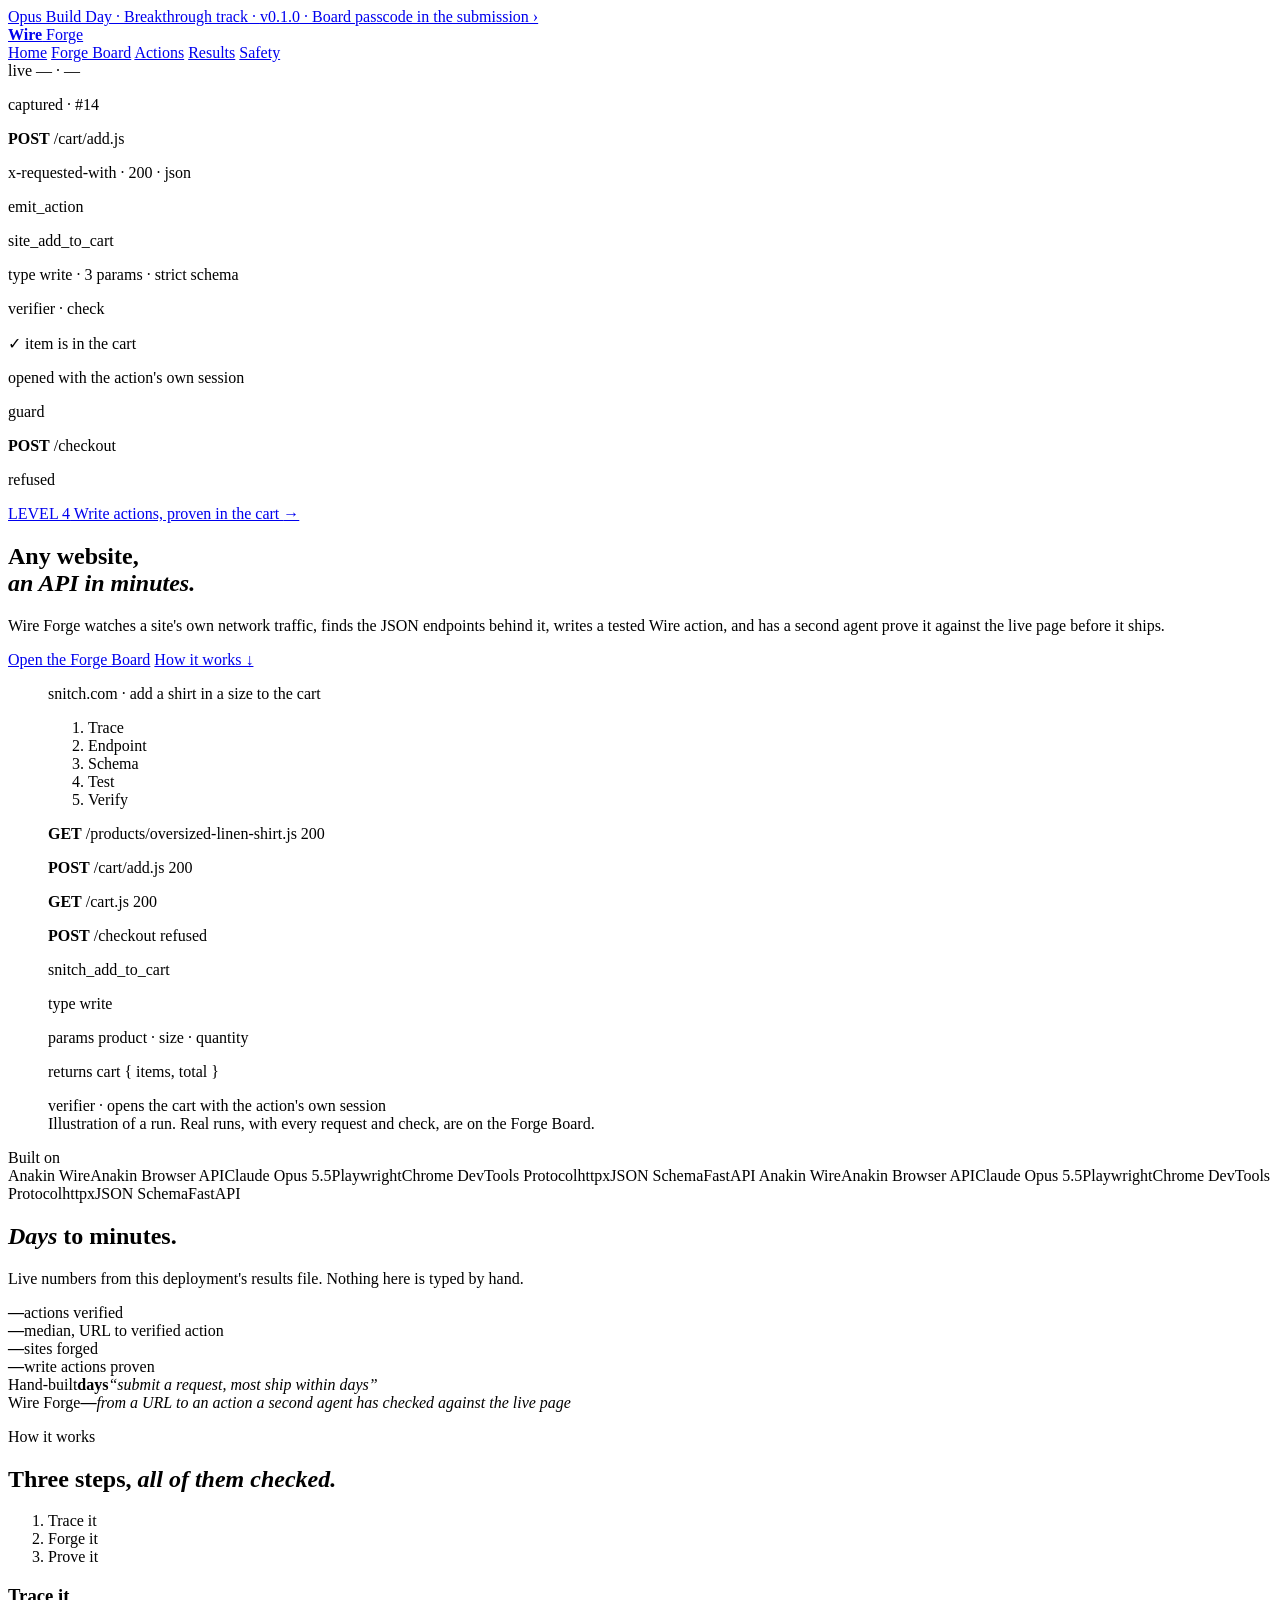
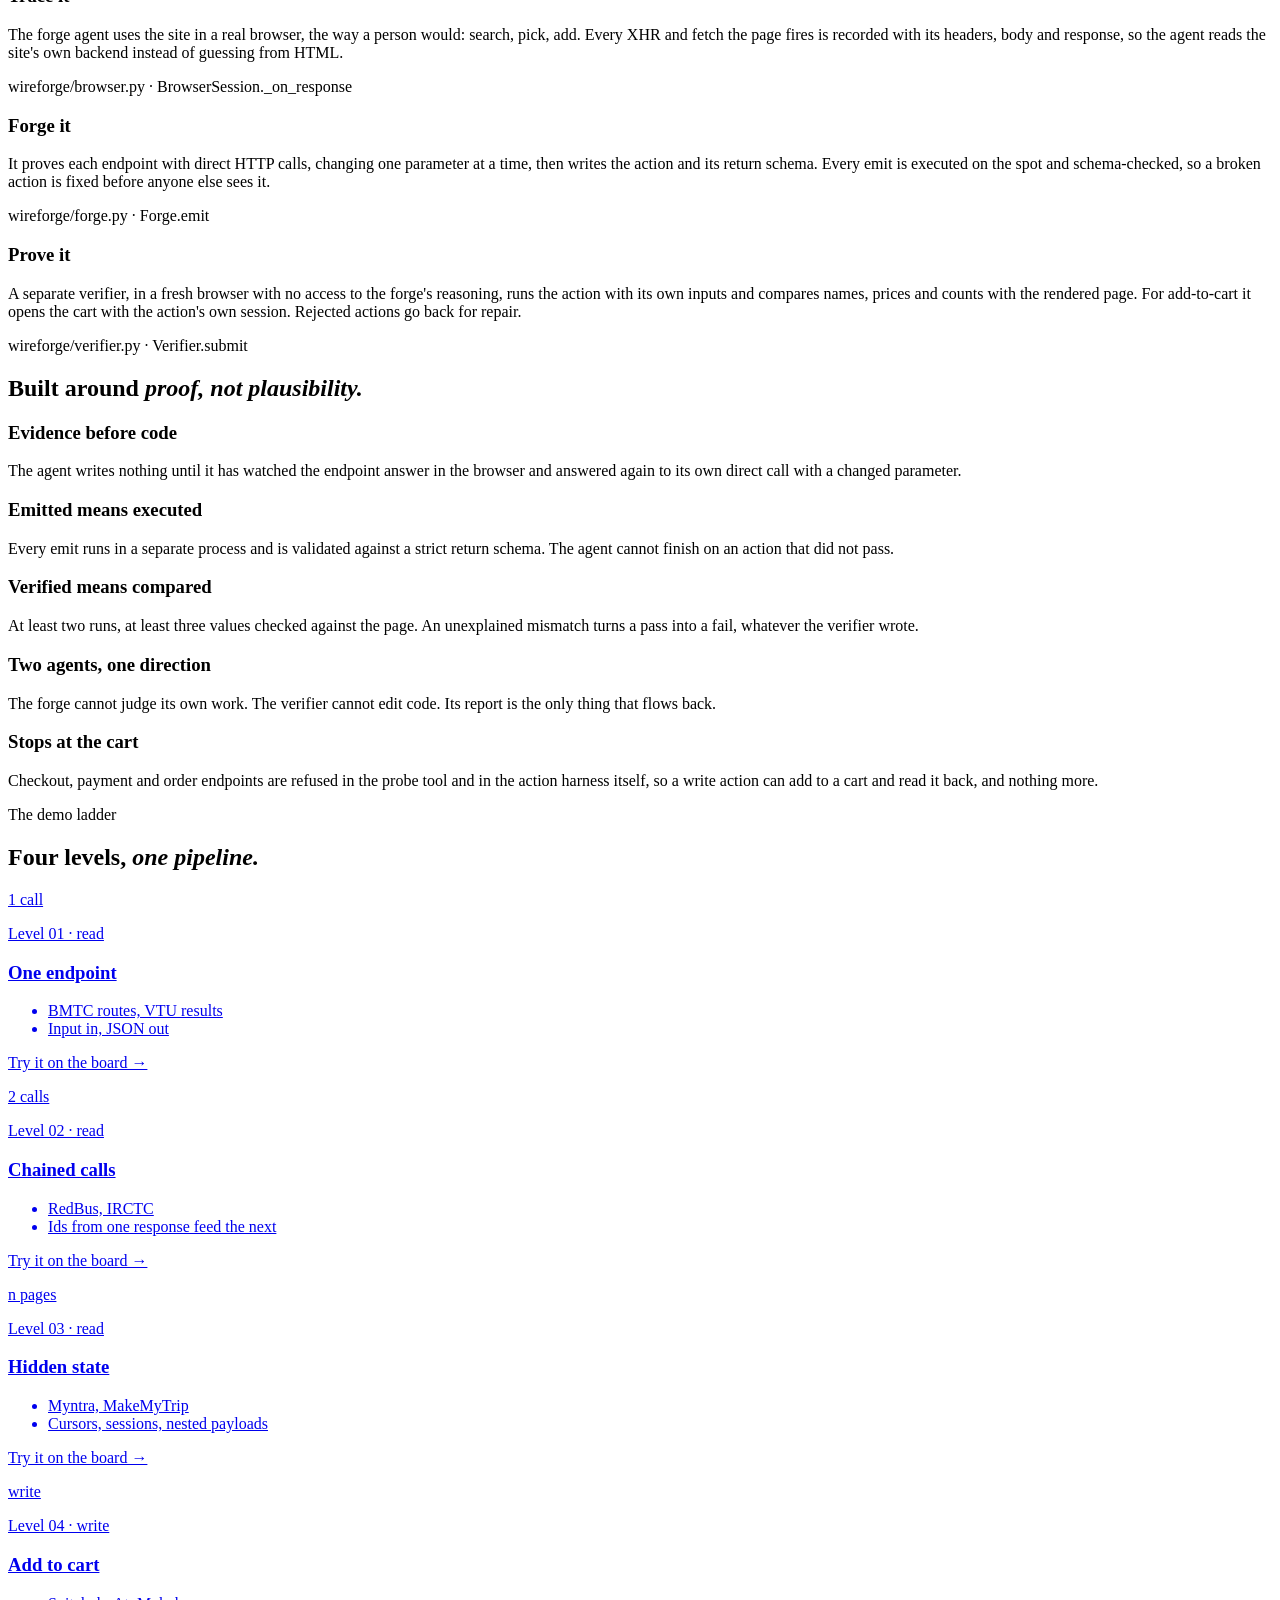
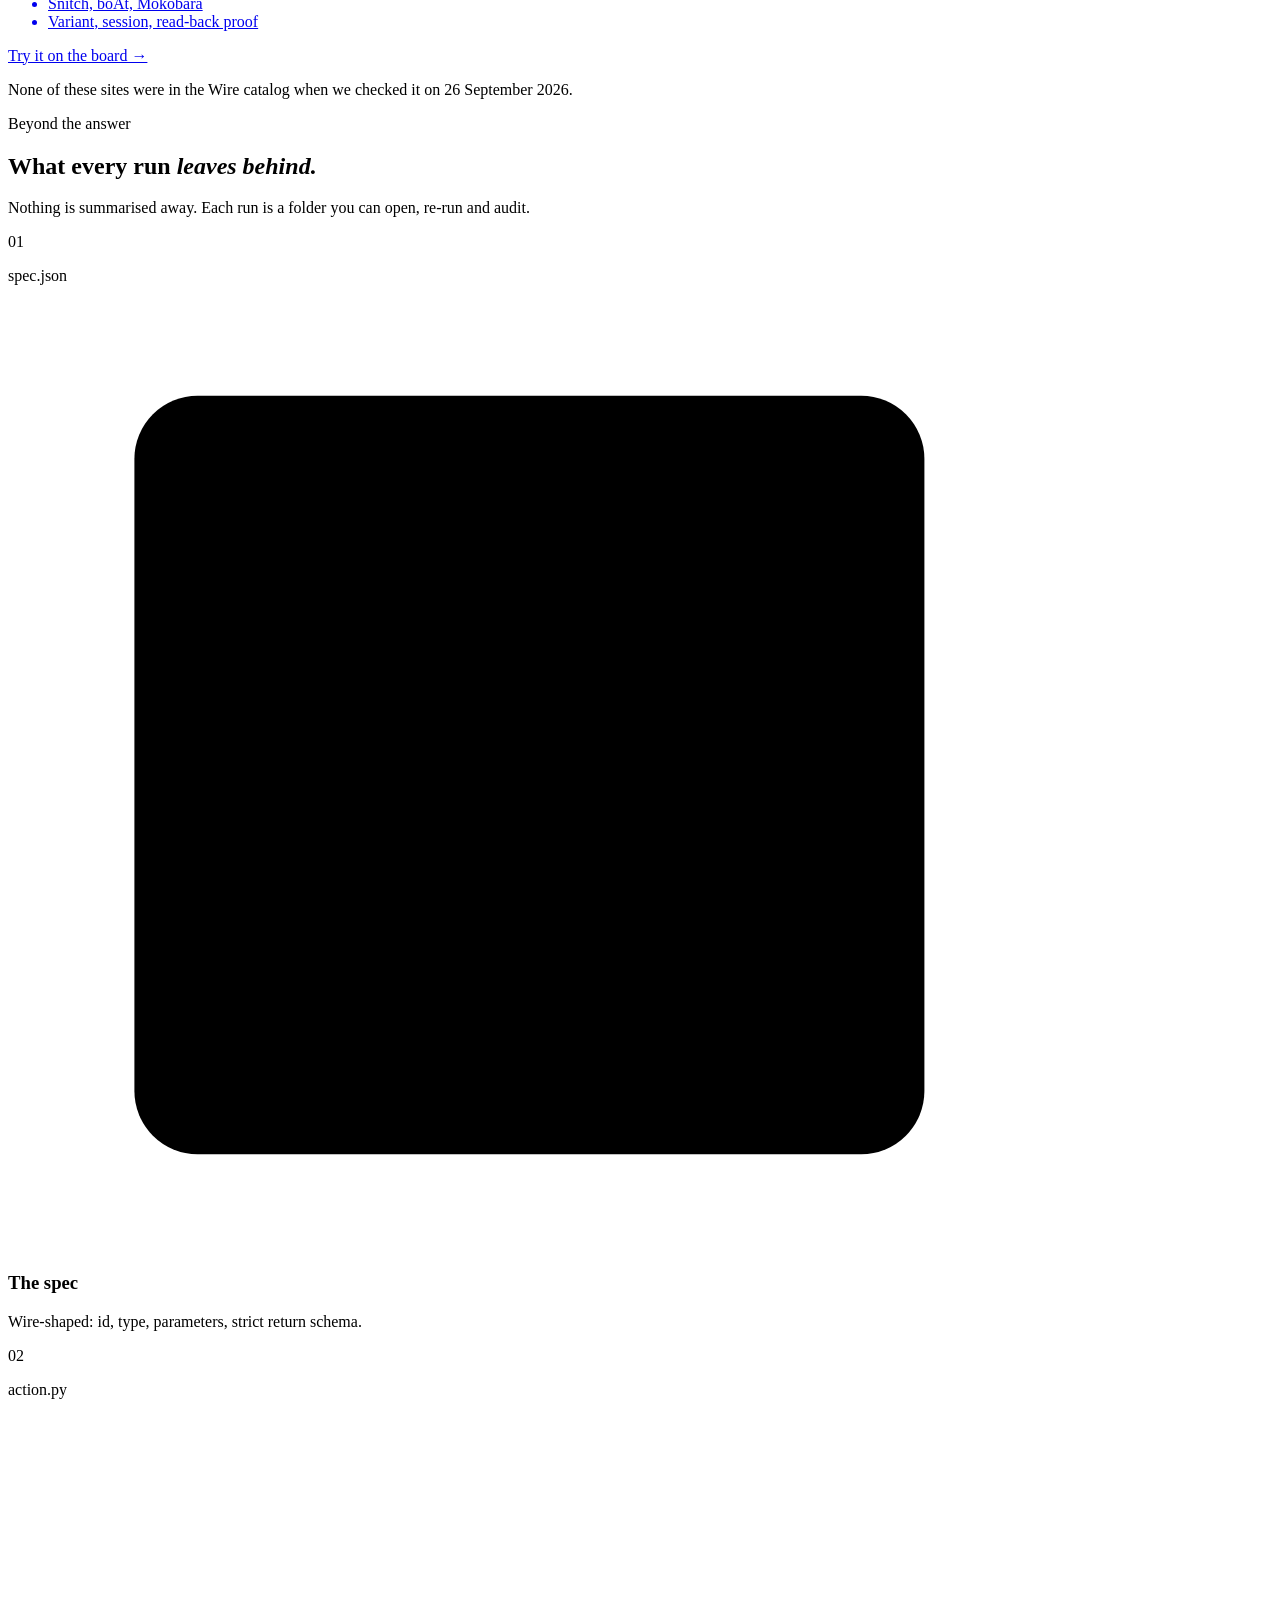
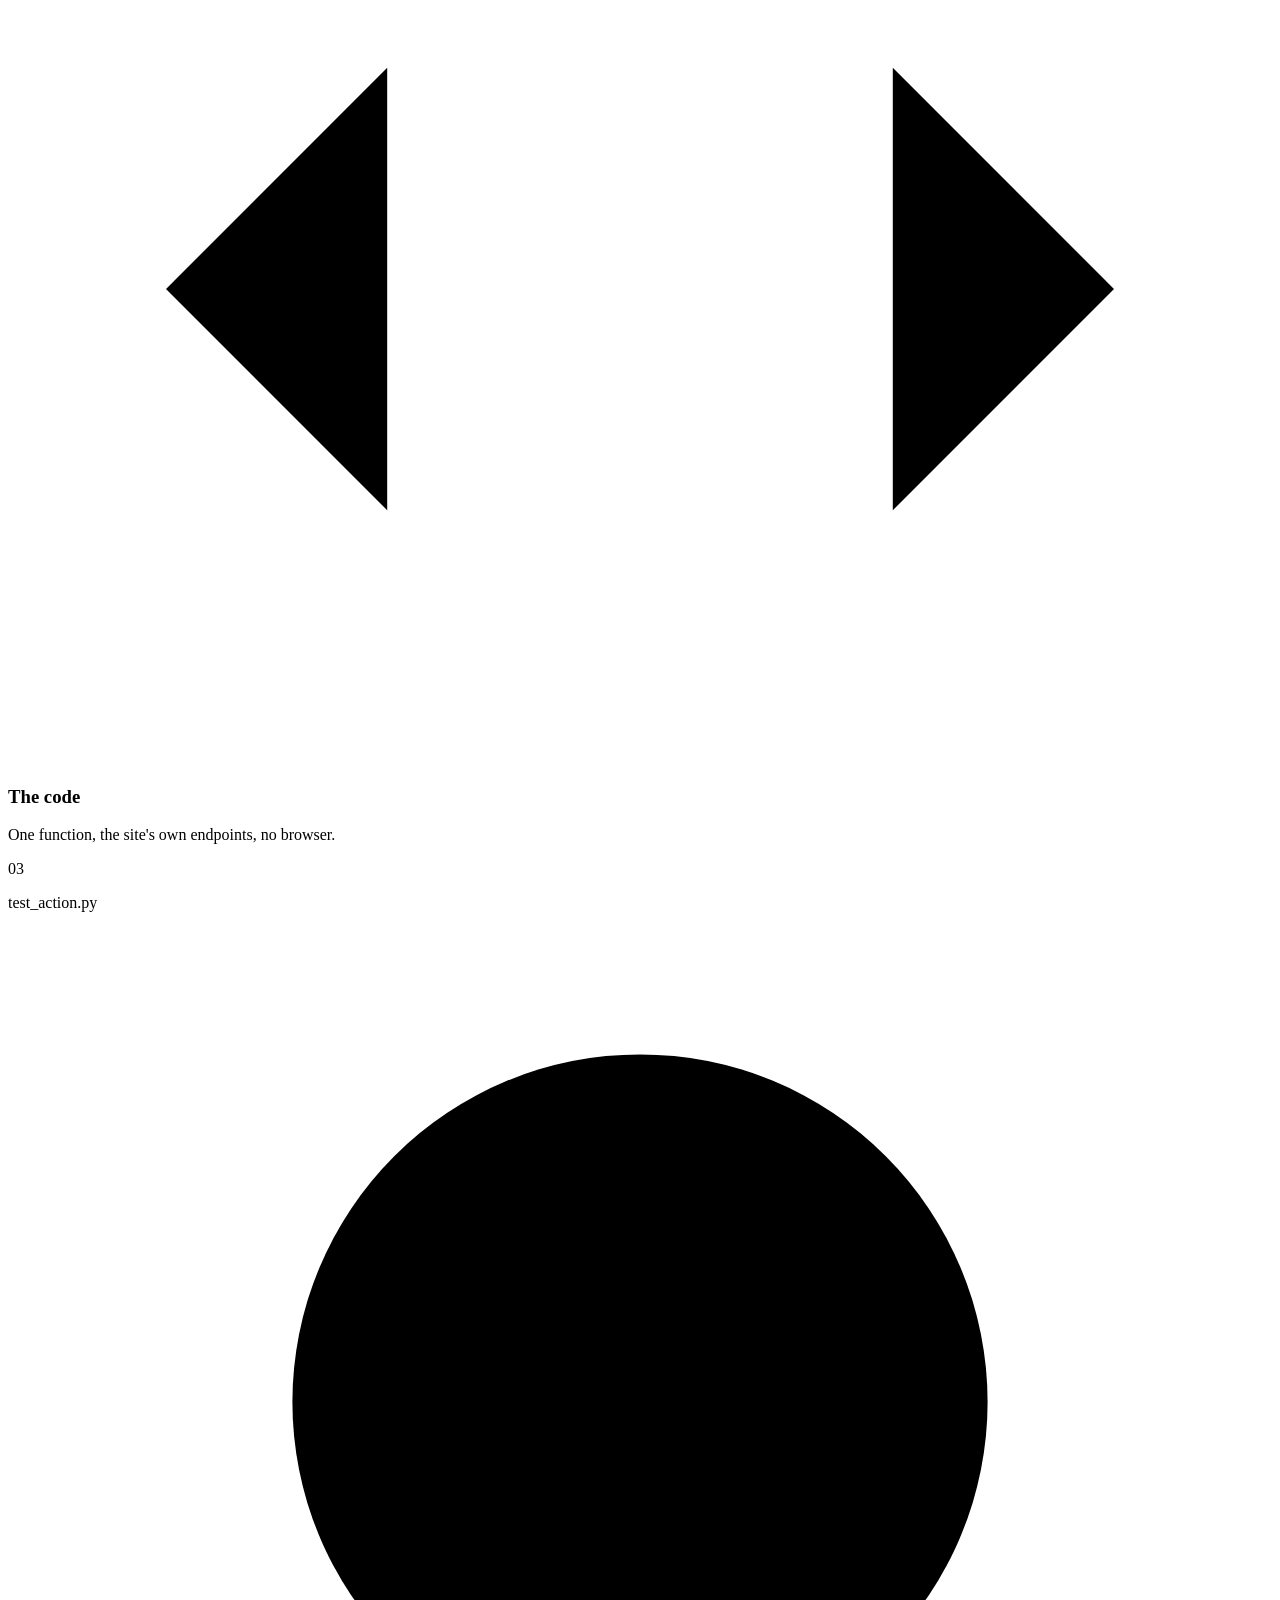
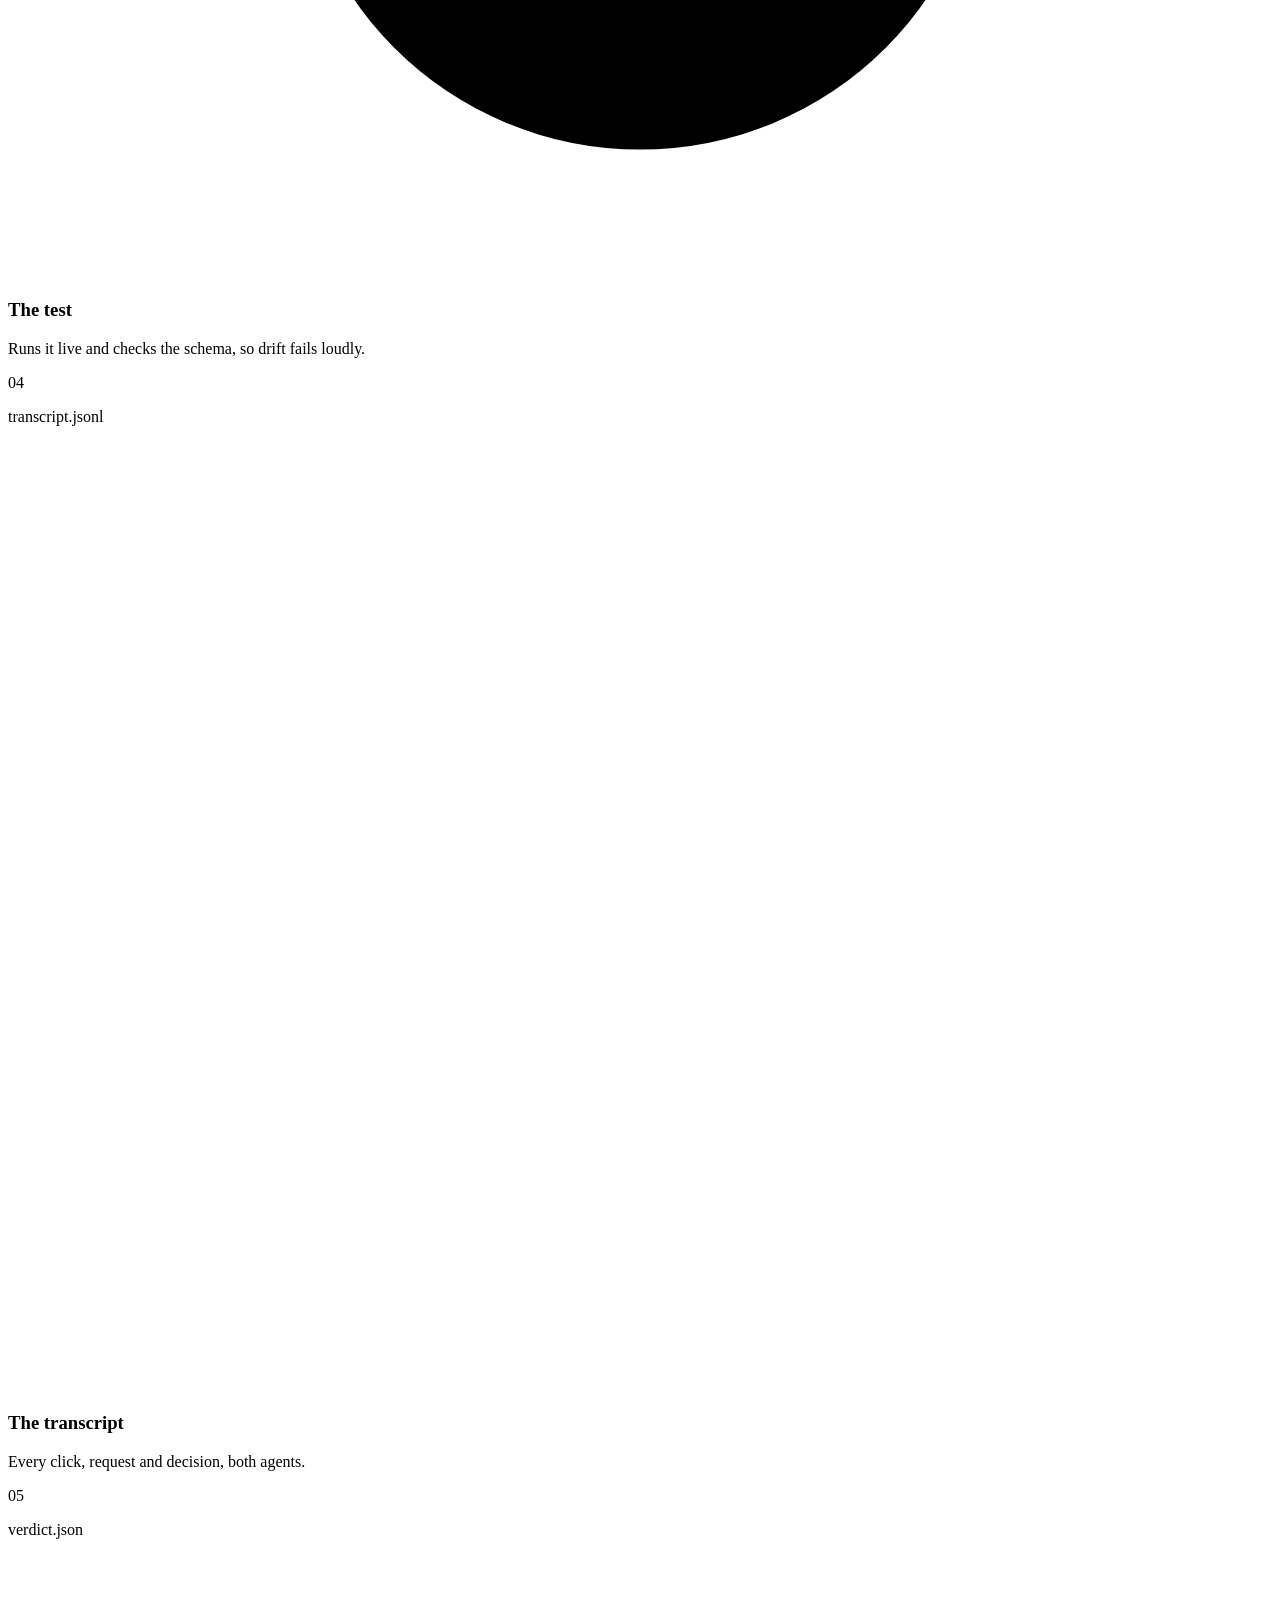
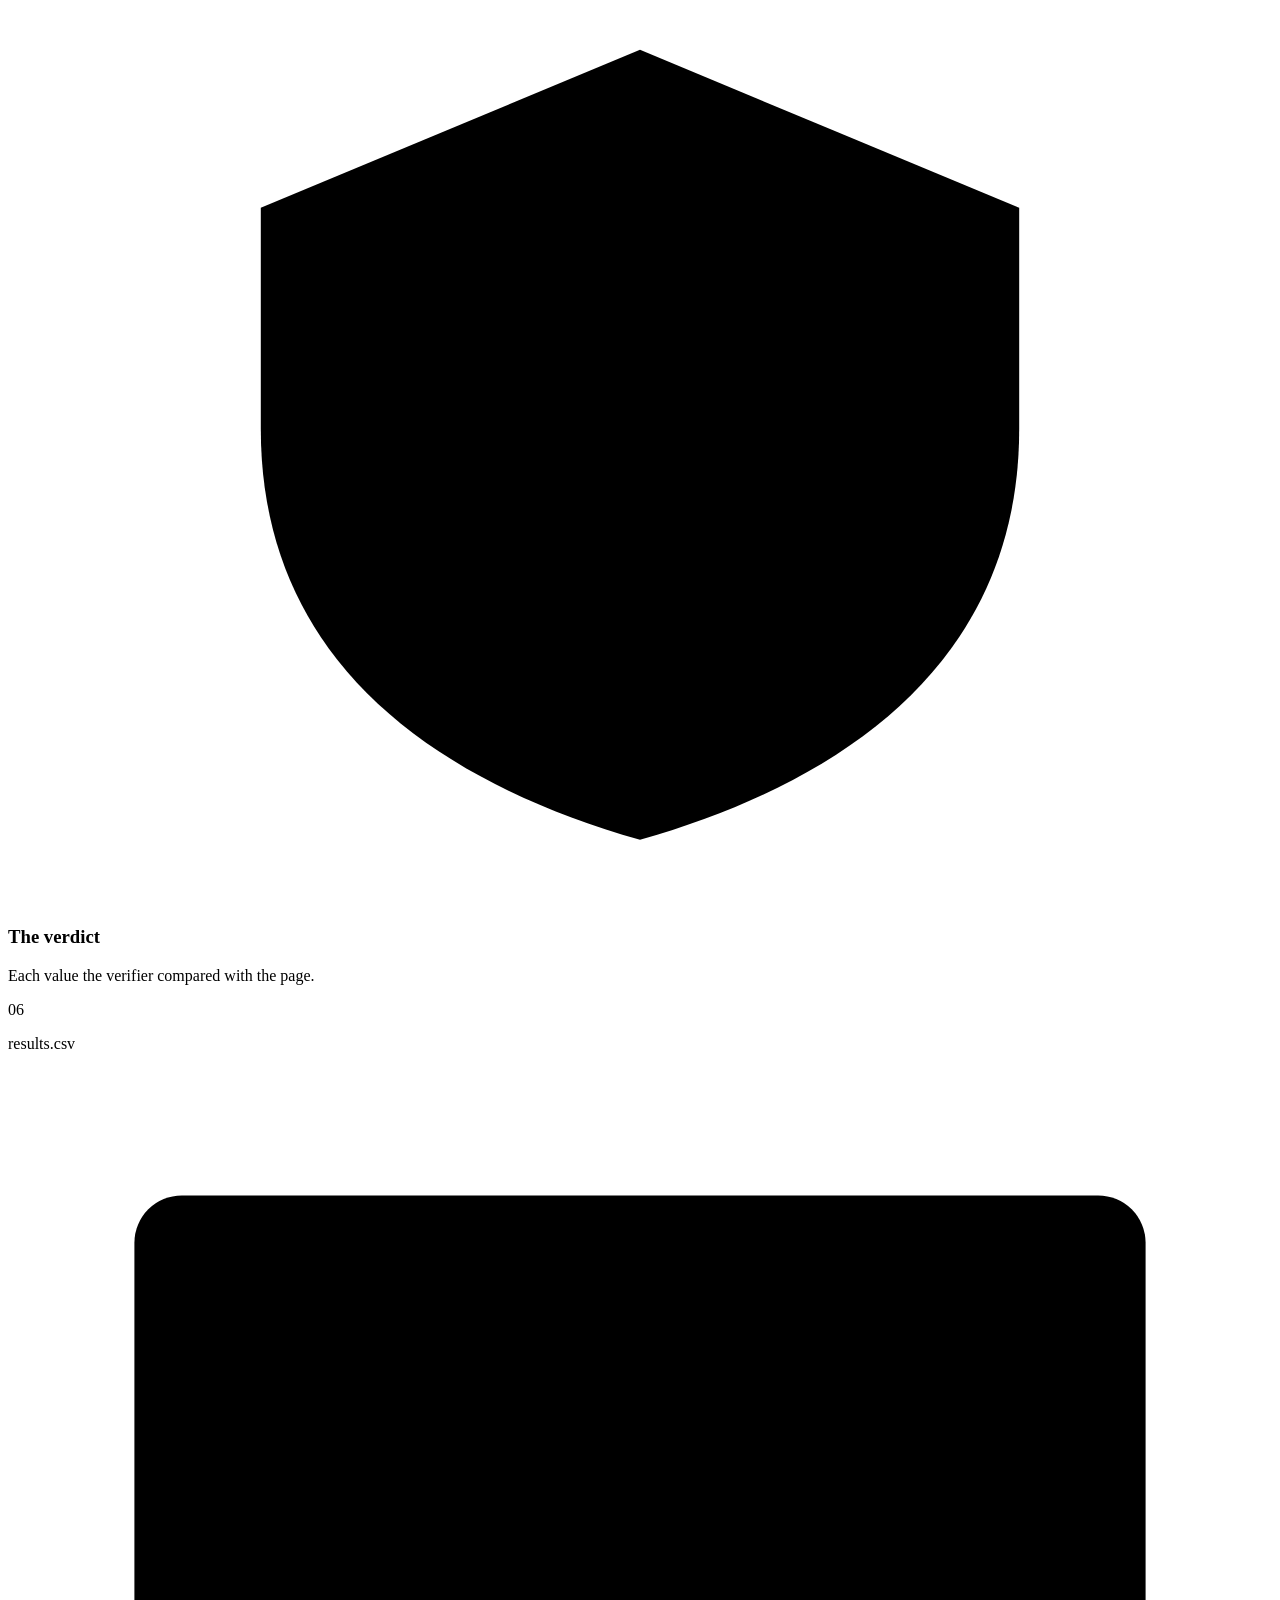
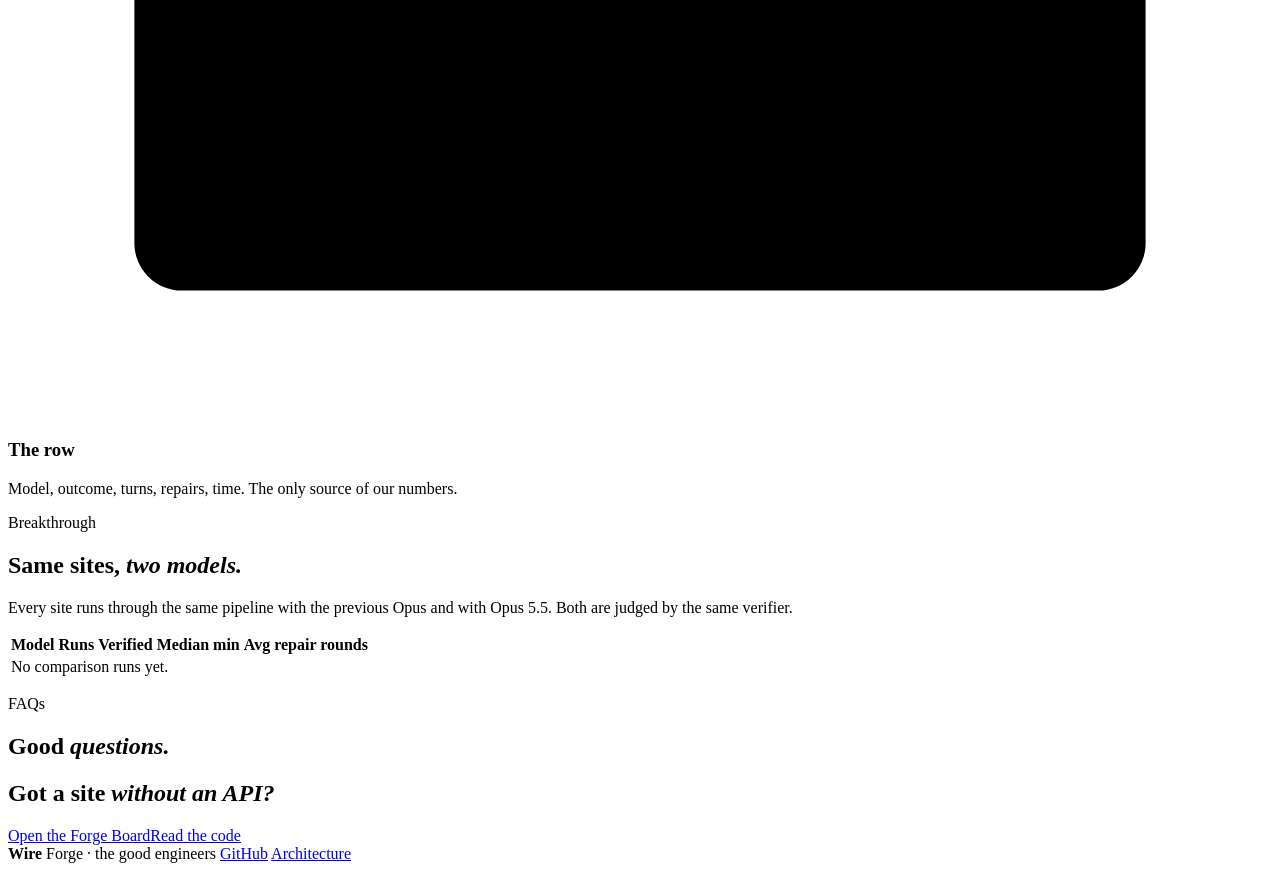
==== wireforge/web/static/index.html @ 8bbbba91 "feat(web): floating run artifacts, level ladder blocks, run-output bento Hero gets an announcement p" ====
<!doctype html>
<html lang="en">
<head>
<meta charset="utf-8">
<meta name="viewport" content="width=device-width, initial-scale=1, viewport-fit=cover">
<title>Wire Forge — any website, an API in minutes</title>
<meta name="description" content="Wire Forge watches a website's own network traffic, finds the JSON endpoints behind it, writes a tested Wire action, and proves it against the live page before it ships.">
<meta name="theme-color" content="#FAF7EE">
<link rel="icon" href="/favicon.svg" type="image/svg+xml">
<link rel="preconnect" href="https://fonts.googleapis.com">
<link rel="preconnect" href="https://fonts.gstatic.com" crossorigin>
<link href="https://fonts.googleapis.com/css2?family=Instrument+Serif:ital@0;1&family=Figtree:wght@400;500;600&family=JetBrains+Mono:wght@400;500&display=swap" rel="stylesheet">
<link rel="stylesheet" href="/static/app.css">
</head>
<body>
<a class="banner" href="#safety" id="banner">Opus Build Day · Breakthrough track · <span data-meta="version">v0.1.0</span> · Board passcode in the submission ›</a>

<header class="nav-wrap">
  <nav class="nav" aria-label="Main">
    <a class="brand" href="#home"><span class="dot"></span><b>Wire</b>&nbsp;Forge</a>
    <div class="tabs" role="tablist">
      <a href="#home" data-route="home">Home</a>
      <a href="#board" data-route="board">Forge Board</a>
      <a href="#actions" data-route="actions">Actions</a>
      <a href="#results" data-route="results">Results</a>
      <a href="#safety" data-route="safety">Safety</a>
    </div>
    <div class="nav-meta mono">
      <span class="live"><i></i>live</span>
      <span data-meta="browser">—</span> · <span data-meta="version">—</span>
      <span id="clock"></span>
    </div>
  </nav>
</header>

<main>
<!-- =============================================================== HOME -->
<section class="view" id="view-home">
  <div class="hero">
    <div class="floaters" aria-hidden="true">
      <div class="fl fl-a"><p class="fl-k mono">captured · #14</p><p class="mono"><b>POST</b> /cart/add.js</p><p class="fl-s mono">x-requested-with · 200 · json</p></div>
      <div class="fl fl-b"><p class="fl-k mono">emit_action</p><p class="fl-t">site_add_to_cart</p><p class="fl-s">type write · 3 params · strict schema</p><div class="fl-bar"><i style="width:100%"></i></div></div>
      <div class="fl fl-c"><p class="fl-k mono">verifier · check</p><p class="fl-t">✓ item is in the cart</p><p class="fl-s">opened with the action's own session</p></div>
      <div class="fl fl-d"><p class="fl-k mono">guard</p><p class="mono"><b>POST</b> /checkout</p><p class="fl-s mono no">refused</p></div>
    </div>
    <a class="pill" href="#ladder"><span class="mono">LEVEL 4</span> Write actions, proven in the cart <span aria-hidden="true">→</span></a>
    <h1>Any website,<br><em>an <span class="mono-word">API</span> in minutes.</em></h1>
    <p class="lede">Wire Forge watches a site's own network traffic, finds the JSON endpoints behind it, writes a tested Wire action, and has a second agent prove it against the live page before it ships.</p>
    <div class="cta">
      <a class="btn primary" href="#board">Open the Forge Board</a>
      <a class="btn ghost" href="#how">How it works ↓</a>
    </div>

    <figure class="hero-board" aria-label="Illustration of a Forge Board run">
      <div class="hb-bar">snitch.com · add a shirt in a size to the cart</div>
      <div class="hb-body">
        <ol class="stages">
          <li class="ok">Trace</li><li class="ok">Endpoint</li><li class="ok">Schema</li><li class="ok">Test</li><li class="on">Verify</li>
        </ol>
        <div class="hb-grid">
          <div class="hb-net mono">
            <p><b>GET</b> /products/oversized-linen-shirt.js <span>200</span></p>
            <p><b>POST</b> /cart/add.js <span>200</span></p>
            <p><b>GET</b> /cart.js <span>200</span></p>
            <p class="dim"><b>POST</b> /checkout <span class="no">refused</span></p>
          </div>
          <div class="hb-spec mono">
            <p class="k">snitch_add_to_cart</p>
            <p>type <span>write</span></p>
            <p>params <span>product · size · quantity</span></p>
            <p>returns <span>cart { items, total }</span></p>
          </div>
        </div>
      </div>
      <div class="hb-pill">verifier · opens the cart with the action's own session</div>
      <figcaption>Illustration of a run. Real runs, with every request and check, are on the Forge Board.</figcaption>
    </figure>
  </div>

  <div class="marquee" aria-label="Built on">
    <span class="label">Built on</span>
    <div class="track"><div class="row">
      <span>Anakin Wire</span><span>Anakin Browser API</span><span>Claude Opus 5.5</span><span>Playwright</span><span>Chrome DevTools Protocol</span><span>httpx</span><span>JSON Schema</span><span>FastAPI</span>
      <span aria-hidden="true">Anakin Wire</span><span aria-hidden="true">Anakin Browser API</span><span aria-hidden="true">Claude Opus 5.5</span><span aria-hidden="true">Playwright</span><span aria-hidden="true">Chrome DevTools Protocol</span><span aria-hidden="true">httpx</span><span aria-hidden="true">JSON Schema</span><span aria-hidden="true">FastAPI</span>
    </div></div>
  </div>

  <section class="band">
    <h2><em>Days</em> to minutes.</h2>
    <p class="sub">Live numbers from this deployment's results file. Nothing here is typed by hand.</p>
    <div class="tally" id="home-tally">
      <div><strong data-t="verified">—</strong><span>actions verified</span></div>
      <div><strong data-t="median_min" data-unit=" min">—</strong><span>median, URL to verified action</span></div>
      <div><strong data-t="sites">—</strong><span>sites forged</span></div>
      <div><strong data-t="write_actions">—</strong><span>write actions proven</span></div>
    </div>
    <p class="empty-note" id="home-tally-empty" hidden>No runs recorded yet. The first run on the Forge Board fills these in.</p>
    <div class="vs">
      <div class="vs-card small"><span>Hand-built</span><strong>days</strong><em>“submit a request, most ship within days”</em></div>
      <div class="vs-card big"><span>Wire Forge</span><strong data-t="median_min" data-unit=" min">—</strong><em>from a URL to an action a second agent has checked against the live page</em></div>
    </div>
  </section>

  <section class="section" id="how">
    <p class="eyebrow">How it works</p>
    <h2>Three steps, <em>all of them checked.</em></h2>
    <div class="steps">
      <ol class="step-list" id="step-list">
        <li class="on" data-step="0">Trace it</li>
        <li data-step="1">Forge it</li>
        <li data-step="2">Prove it</li>
      </ol>
      <div class="step-body">
        <article data-step="0">
          <h3>Trace it</h3>
          <p>The forge agent uses the site in a real browser, the way a person would: search, pick, add. Every XHR and fetch the page fires is recorded with its headers, body and response, so the agent reads the site's own backend instead of guessing from HTML.</p>
          <p class="src mono">wireforge/browser.py · BrowserSession._on_response</p>
        </article>
        <article data-step="1">
          <h3>Forge it</h3>
          <p>It proves each endpoint with direct HTTP calls, changing one parameter at a time, then writes the action and its return schema. Every emit is executed on the spot and schema-checked, so a broken action is fixed before anyone else sees it.</p>
          <p class="src mono">wireforge/forge.py · Forge.emit</p>
        </article>
        <article data-step="2">
          <h3>Prove it</h3>
          <p>A separate verifier, in a fresh browser with no access to the forge's reasoning, runs the action with its own inputs and compares names, prices and counts with the rendered page. For add-to-cart it opens the cart with the action's own session. Rejected actions go back for repair.</p>
          <p class="src mono">wireforge/verifier.py · Verifier.submit</p>
        </article>
      </div>
    </div>
  </section>

  <section class="section">
    <h2>Built around <em>proof, not plausibility.</em></h2>
    <div class="cards two">
      <div class="card"><h3>Evidence before code</h3><p>The agent writes nothing until it has watched the endpoint answer in the browser and answered again to its own direct call with a changed parameter.</p></div>
      <div class="card"><h3>Emitted means executed</h3><p>Every emit runs in a separate process and is validated against a strict return schema. The agent cannot finish on an action that did not pass.</p></div>
      <div class="card"><h3>Verified means compared</h3><p>At least two runs, at least three values checked against the page. An unexplained mismatch turns a pass into a fail, whatever the verifier wrote.</p></div>
      <div class="card"><h3>Two agents, one direction</h3><p>The forge cannot judge its own work. The verifier cannot edit code. Its report is the only thing that flows back.</p></div>
      <div class="card wide"><h3>Stops at the cart</h3><p>Checkout, payment and order endpoints are refused in the probe tool and in the action harness itself, so a write action can add to a cart and read it back, and nothing more.</p></div>
    </div>
  </section>

  <section class="section" id="ladder">
    <p class="eyebrow">The demo ladder</p>
    <h2>Four levels, <em>one pipeline.</em></h2>
    <div class="ladder">
      <a class="lvl l1" href="#board"><div class="sheets" style="--n:1"><i></i><span class="mono">1 call</span></div>
        <p class="lvl-k mono">Level 01 · read</p><h3 class="mono">One endpoint</h3>
        <ul><li>BMTC routes, VTU results</li><li>Input in, JSON out</li></ul><p class="lvl-go">Try it on the board →</p></a>
      <a class="lvl l2" href="#board"><div class="sheets" style="--n:2"><i></i><i></i><span class="mono">2 calls</span></div>
        <p class="lvl-k mono">Level 02 · read</p><h3 class="mono">Chained calls</h3>
        <ul><li>RedBus, IRCTC</li><li>Ids from one response feed the next</li></ul><p class="lvl-go">Try it on the board →</p></a>
      <a class="lvl l3" href="#board"><div class="sheets" style="--n:3"><i></i><i></i><i></i><span class="mono">n pages</span></div>
        <p class="lvl-k mono">Level 03 · read</p><h3 class="mono">Hidden state</h3>
        <ul><li>Myntra, MakeMyTrip</li><li>Cursors, sessions, nested payloads</li></ul><p class="lvl-go">Try it on the board →</p></a>
      <a class="lvl l4" href="#board"><div class="sheets" style="--n:4"><i></i><i></i><i></i><i></i><span class="mono">write</span></div>
        <p class="lvl-k mono">Level 04 · write</p><h3 class="mono">Add to cart</h3>
        <ul><li>Snitch, boAt, Mokobara</li><li>Variant, session, read-back proof</li></ul><p class="lvl-go">Try it on the board →</p></a>
    </div>
    <p class="fine">None of these sites were in the Wire catalog when we checked it on 26 September 2026.</p>
  </section>

  <section class="section">
    <p class="eyebrow">Beyond the answer</p>
    <h2>What every run <em>leaves behind.</em></h2>
    <p class="section-sub">Nothing is summarised away. Each run is a folder you can open, re-run and audit.</p>
    <div class="bento">
      <div class="tile t1"><span class="num">01</span><p class="tk mono">spec.json</p><svg viewBox="0 0 80 60" aria-hidden="true"><rect x="8" y="6" width="50" height="48" rx="4"/><path d="M16 18h30M16 28h22M16 38h28"/></svg><h3>The spec</h3><p>Wire-shaped: id, type, parameters, strict return schema.</p></div>
      <div class="tile t2"><span class="num">02</span><p class="tk mono">action.py</p><svg viewBox="0 0 80 60" aria-hidden="true"><path d="M24 16 10 30l14 14M56 16l14 14-14 14M44 10 36 50"/></svg><h3>The code</h3><p>One function, the site's own endpoints, no browser.</p></div>
      <div class="tile t3"><span class="num">03</span><p class="tk mono">test_action.py</p><svg viewBox="0 0 80 60" aria-hidden="true"><circle cx="40" cy="30" r="22"/><path d="m29 31 8 8 16-18"/></svg><h3>The test</h3><p>Runs it live and checks the schema, so drift fails loudly.</p></div>
      <div class="tile t4"><span class="num">04</span><p class="tk mono">transcript.jsonl</p><svg viewBox="0 0 80 60" aria-hidden="true"><path d="M10 12h60M10 24h44M10 36h56M10 48h36"/></svg><h3>The transcript</h3><p>Every click, request and decision, both agents.</p></div>
      <div class="tile t5"><span class="num">05</span><p class="tk mono">verdict.json</p><svg viewBox="0 0 80 60" aria-hidden="true"><path d="M40 6 64 16v14c0 14-10 22-24 26C26 52 16 44 16 30V16z"/><path d="m31 31 6 6 12-13"/></svg><h3>The verdict</h3><p>Each value the verifier compared with the page.</p></div>
      <div class="tile t6"><span class="num">06</span><p class="tk mono">results.csv</p><svg viewBox="0 0 80 60" aria-hidden="true"><rect x="8" y="8" width="64" height="44" rx="3"/><path d="M8 22h64M8 36h64M30 8v44M52 8v44"/></svg><h3>The row</h3><p>Model, outcome, turns, repairs, time. The only source of our numbers.</p></div>
    </div>
  </section>

  <section class="section">
    <p class="eyebrow">Breakthrough</p>
    <h2>Same sites, <em>two models.</em></h2>
    <p class="section-sub">Every site runs through the same pipeline with the previous Opus and with Opus 5.5. Both are judged by the same verifier.</p>
    <div class="table-wrap"><table class="data" id="home-models">
      <thead><tr><th>Model</th><th>Runs</th><th>Verified</th><th>Median min</th><th>Avg repair rounds</th></tr></thead>
      <tbody><tr><td colspan="5" class="empty">No comparison runs yet.</td></tr></tbody>
    </table></div>
  </section>

  <section class="section faq">
    <p class="eyebrow">FAQs</p>
    <h2>Good <em>questions.</em></h2>
    <div class="faq-grid">
      <ul class="faq-q" id="faq-q"></ul>
      <div class="faq-a" id="faq-a"></div>
    </div>
  </section>

  <section class="final">
    <h2>Got a site <em>without an API?</em></h2>
    <div class="cta"><a class="btn primary" href="#board">Open the Forge Board</a><a class="btn ghost" href="https://github.com/thegoodengineers/wire-forge">Read the code</a></div>
  </section>
</section>

<!-- =============================================================== BOARD -->
<section class="view" id="view-board" hidden>
  <div class="board">
    <aside class="board-left">
      <div class="mini-tally" id="board-tally">
        <div><strong data-t="runs">—</strong><span>runs</span></div>
        <div><strong data-t="verified">—</strong><span>verified</span></div>
        <div><strong data-t="median_min" data-unit=" min">—</strong><span>median</span></div>
        <div><strong data-t="write_actions">—</strong><span>writes</span></div>
      </div>

      <form class="panel" id="run-form" autocomplete="off">
        <p class="panel-title">Forge an action</p>
        <label>Website URL<input name="url" type="url" required placeholder="https://www.snitch.com"></label>
        <label>Goal<textarea name="goal" rows="2" required minlength="5" placeholder="add a shirt in a given size to the cart"></textarea></label>
        <div class="presets" id="presets"></div>
        <div class="row2">
          <label>Model<select name="model" id="model-select"></select></label>
          <label>Passcode<input name="passcode" type="password" placeholder="from the submission"></label>
        </div>
        <button class="btn primary full" type="submit" id="run-btn">Start the forge</button>
        <p class="form-msg" id="form-msg" role="status"></p>
      </form>

      <div class="panel">
        <p class="panel-title">Recent runs</p>
        <ul class="run-list" id="run-list"><li class="empty">No runs yet.</li></ul>
      </div>
    </aside>

    <section class="board-right panel" id="live">
      <div class="live-head">
        <div>
          <p class="panel-title">Live run</p>
          <h3 id="live-title">Pick a run, or start one.</h3>
          <p class="mono small" id="live-sub"></p>
        </div>
        <span class="status" id="live-status"></span>
      </div>
      <ol class="stages big" id="live-stages">
        <li data-s="trace">Trace</li><li data-s="endpoint">Endpoint</li><li data-s="emit">Schema + test</li><li data-s="verify">Verify</li><li data-s="done">Verdict</li>
      </ol>
      <div class="live-grid">
        <div class="feed" id="feed" aria-live="polite"></div>
        <div class="side">
          <div class="side-card" id="spec-card"><p class="panel-title">Action</p><p class="empty">Appears when the forge emits.</p></div>
          <div class="side-card" id="verdict-card"><p class="panel-title">Verifier</p><p class="empty">Appears when the verifier decides.</p></div>
        </div>
      </div>
    </section>
  </div>
</section>

<!-- =============================================================== ACTIONS -->
<section class="view" id="view-actions" hidden>
  <div class="page-head"><p class="eyebrow">Actions</p><h2>Everything the forge <em>has built.</em></h2></div>
  <div class="actions-grid" id="actions-grid"></div>
  <div class="detail panel" id="action-detail" hidden></div>
</section>

<!-- =============================================================== RESULTS -->
<section class="view" id="view-results" hidden>
  <div class="page-head"><p class="eyebrow">Results</p><h2>Every run, <em>as recorded.</em></h2>
    <p class="section-sub">Straight from <span class="mono">bench/results.csv</span>. One row per run, written by the pipeline, never edited.</p></div>
  <div class="table-wrap"><table class="data" id="results-table">
    <thead><tr><th>When</th><th>Site</th><th>Model</th><th>Outcome</th><th>Action</th><th>Emits</th><th>Repairs</th><th>Turns</th><th>Checks</th><th>Minutes</th></tr></thead>
    <tbody><tr><td colspan="10" class="empty">No runs recorded yet.</td></tr></tbody>
  </table></div>
</section>

<!-- =============================================================== SAFETY -->
<section class="view" id="view-safety" hidden>
  <div class="page-head"><p class="eyebrow">Safety</p><h2>What it will <em>never do.</em></h2></div>
  <div class="cards two">
    <div class="card"><h3>No checkout, no payment, no orders</h3><p>Paths containing checkout, payment, /pay, place-order or purchase are refused by the probe tool and by the harness that runs every action. Write actions end at the cart.</p><p class="src mono">config.BLOCKED_PATH_WORDS · probe.blocked · harness._guard</p></div>
    <div class="card"><h3>No passwords</h3><p>Demo sites are public or guest-cart only. Actions may not hard-code cookies or tokens copied from the browser; they fetch what they need at run time.</p><p class="src mono">forge.SYSTEM</p></div>
    <div class="card"><h3>Starting a run needs the passcode</h3><p>Reading the board, actions and results is public. Starting a run drives a real browser and spends credits, so it needs the passcode from the submission, and only one run happens at a time.</p><p class="src mono">web/server.py · start_run</p></div>
    <div class="card"><h3>Untrusted pages stay data</h3><p>Everything a website returns is shown as text on this board, never rendered as HTML, and it never changes what the pipeline is allowed to do.</p><p class="src mono">static/app.js · esc()</p></div>
  </div>
</section>
</main>

<footer class="foot">
  <span><b>Wire</b> Forge · the good engineers</span>
  <a href="https://github.com/thegoodengineers/wire-forge">GitHub</a>
  <a href="https://github.com/thegoodengineers/wire-forge/blob/main/docs/ARCHITECTURE.md">Architecture</a>
</footer>

<a class="live-chip" id="live-chip" href="#board" hidden><i></i><span></span></a>
<script src="/static/app.js"></script>
</body>
</html>
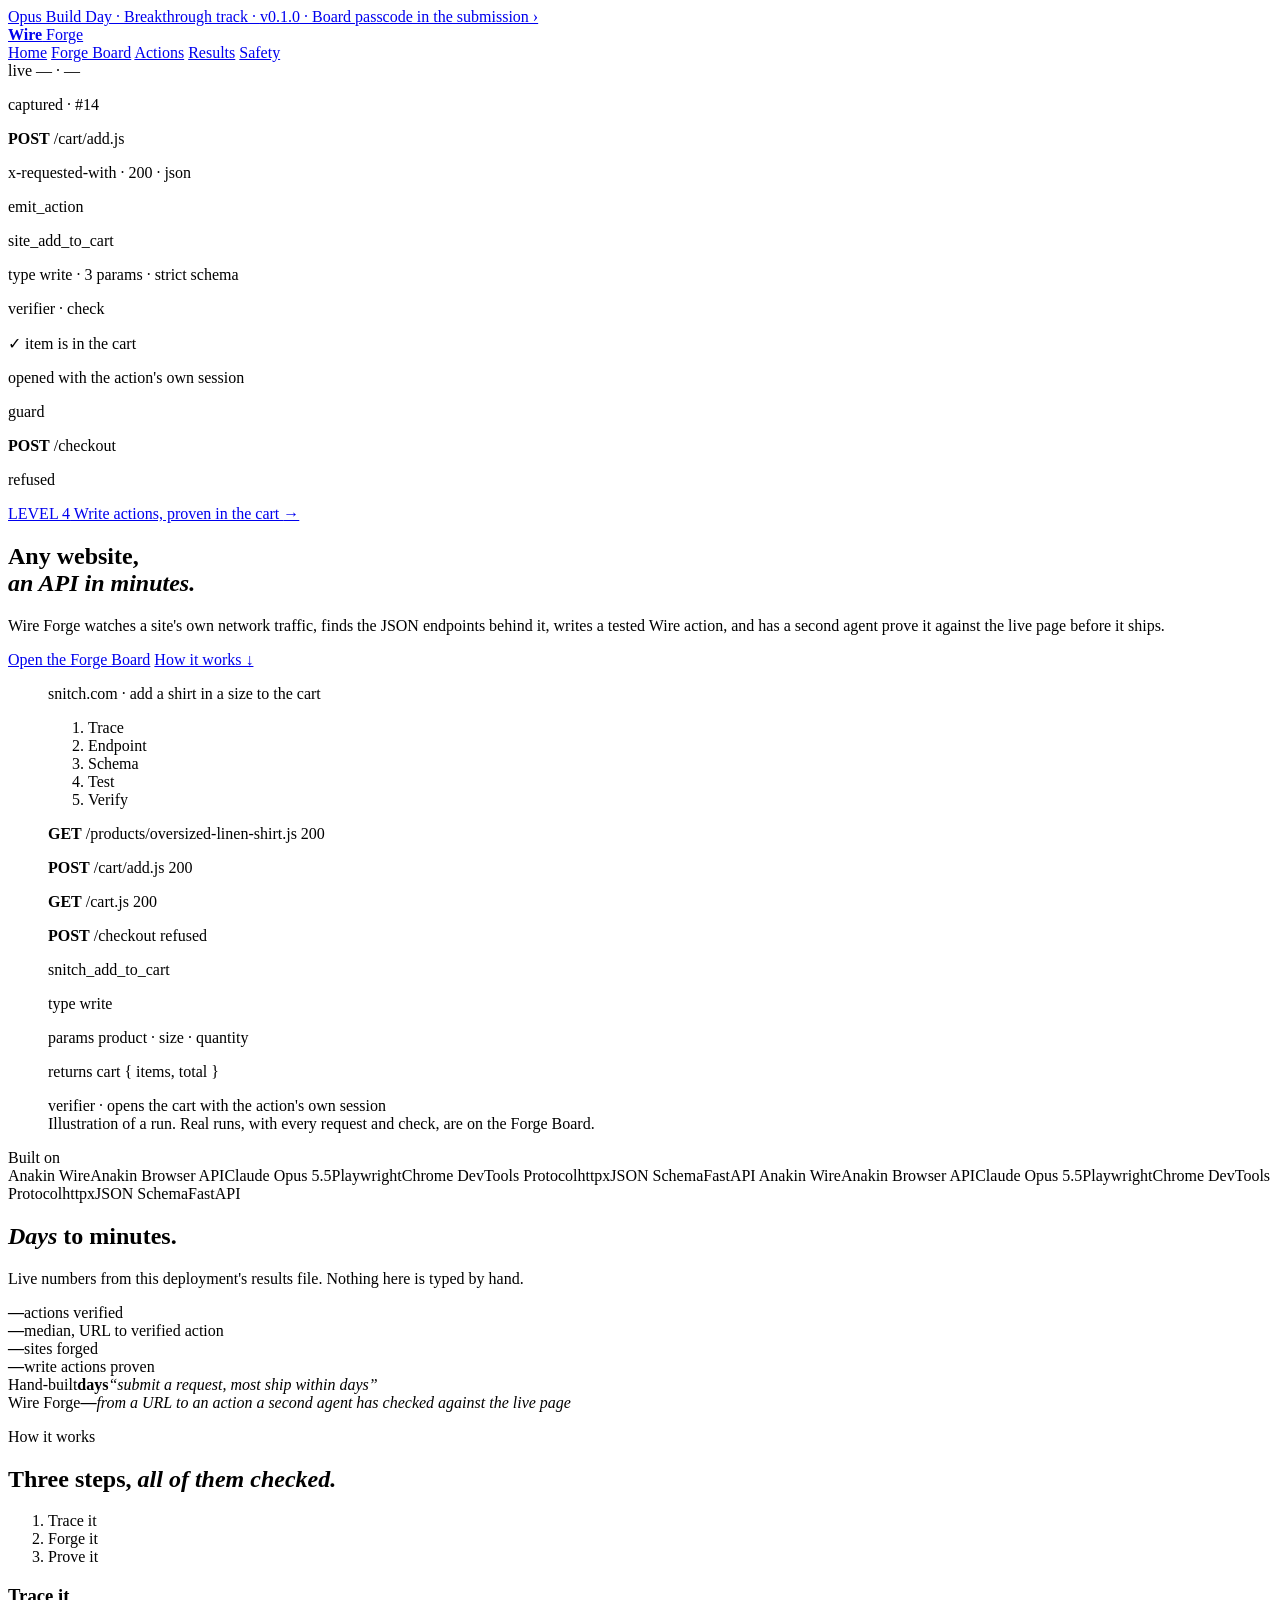
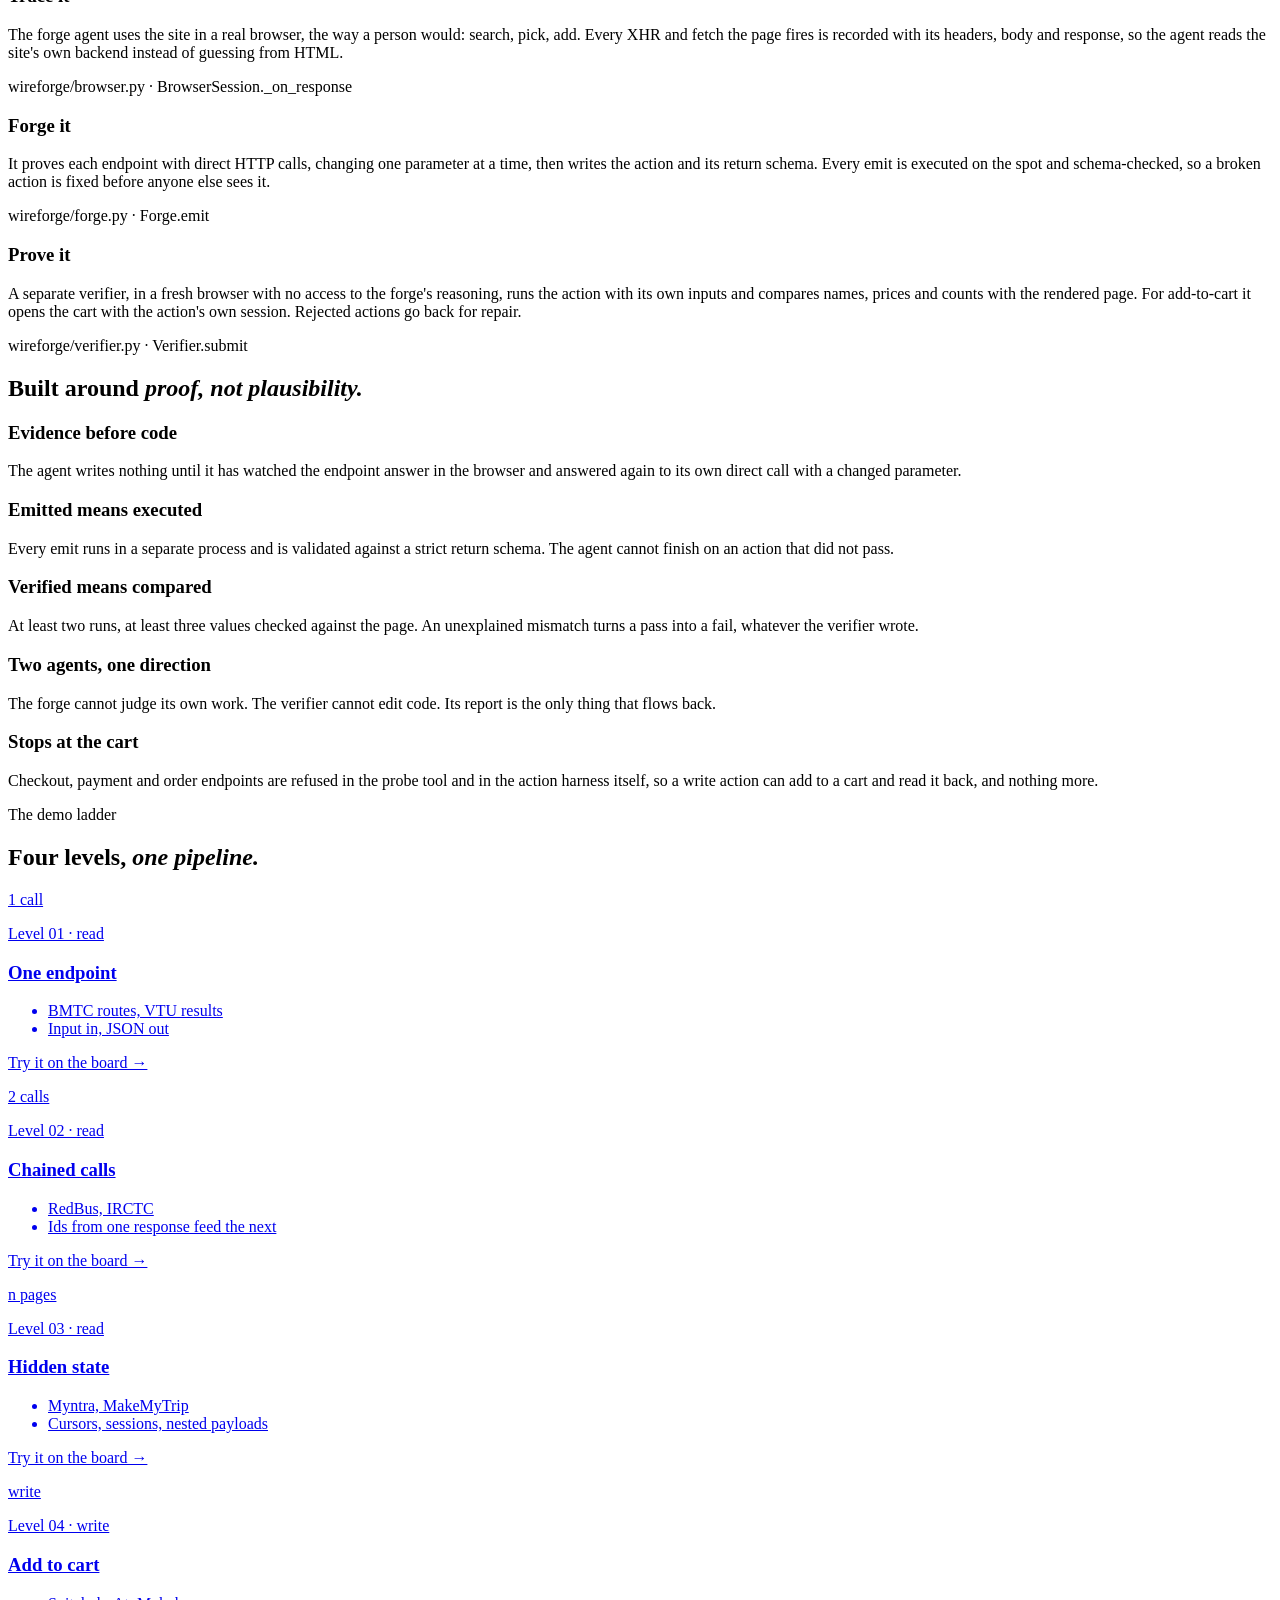
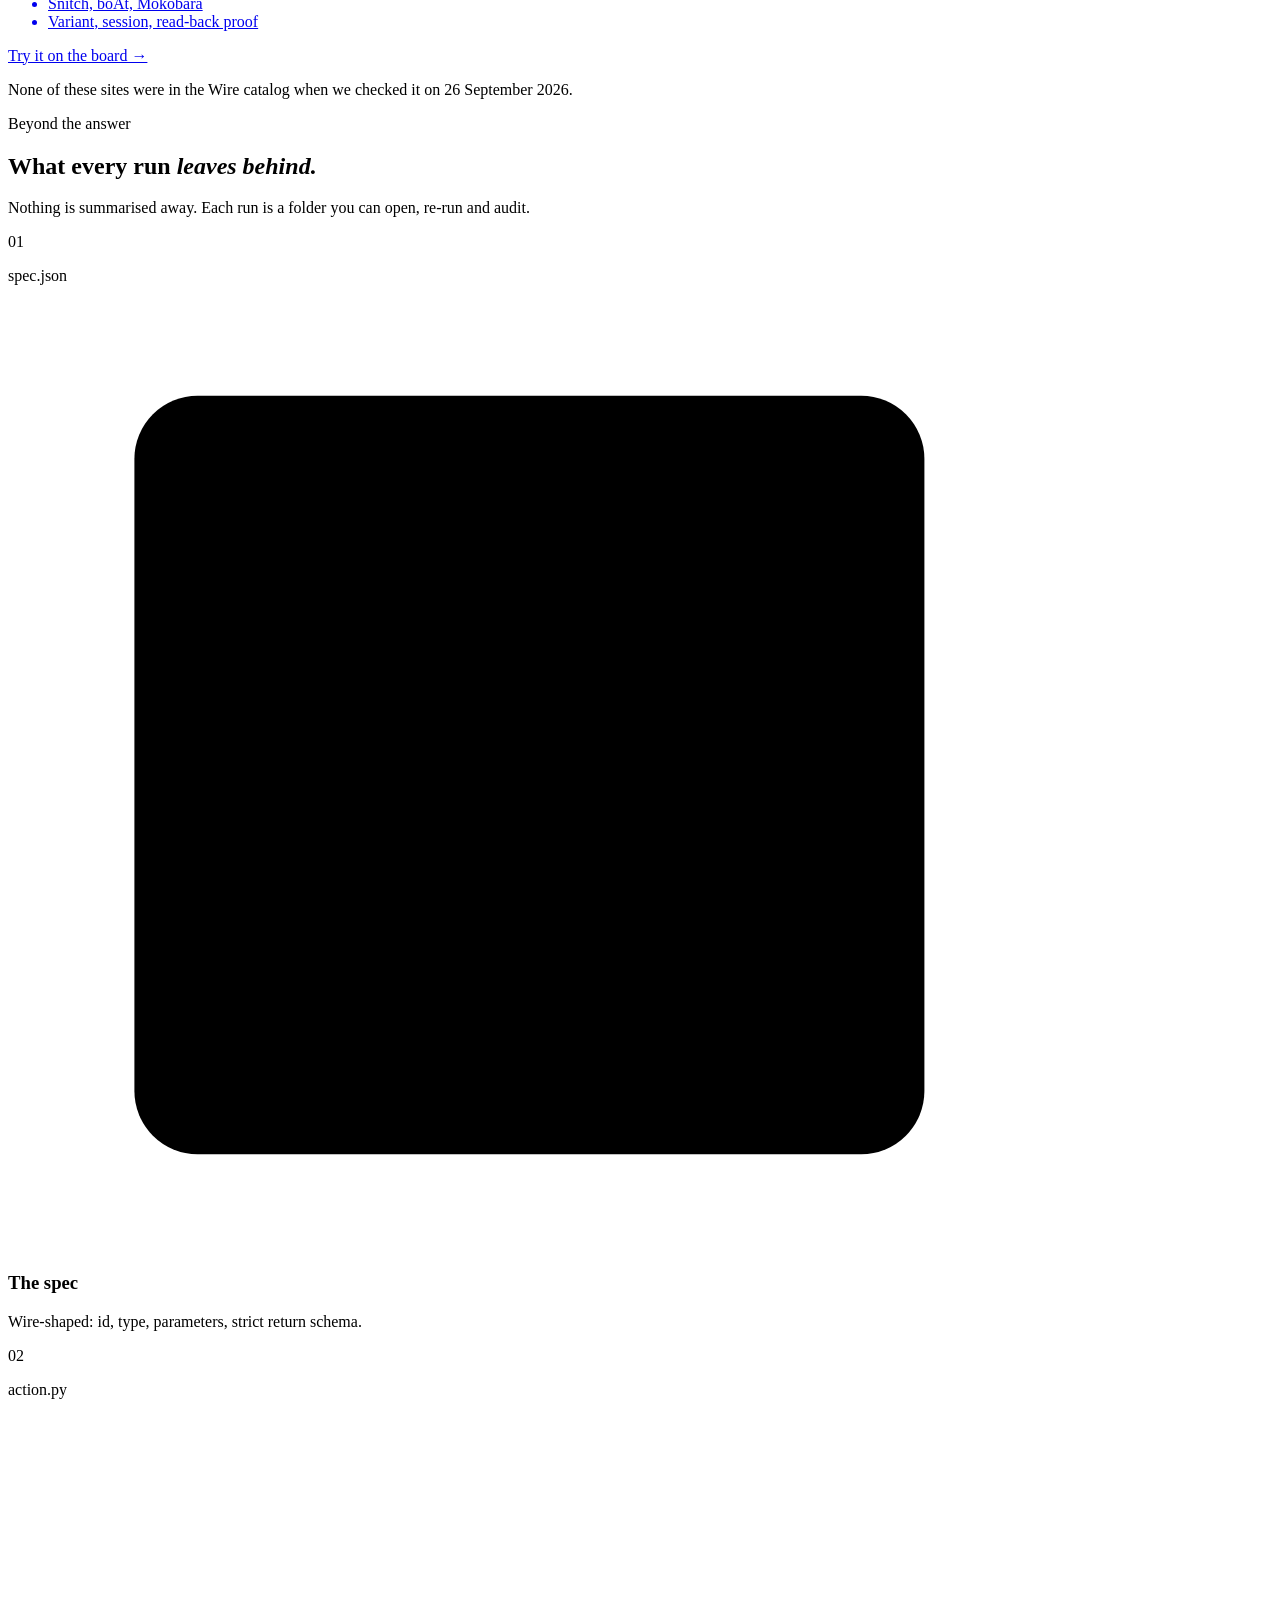
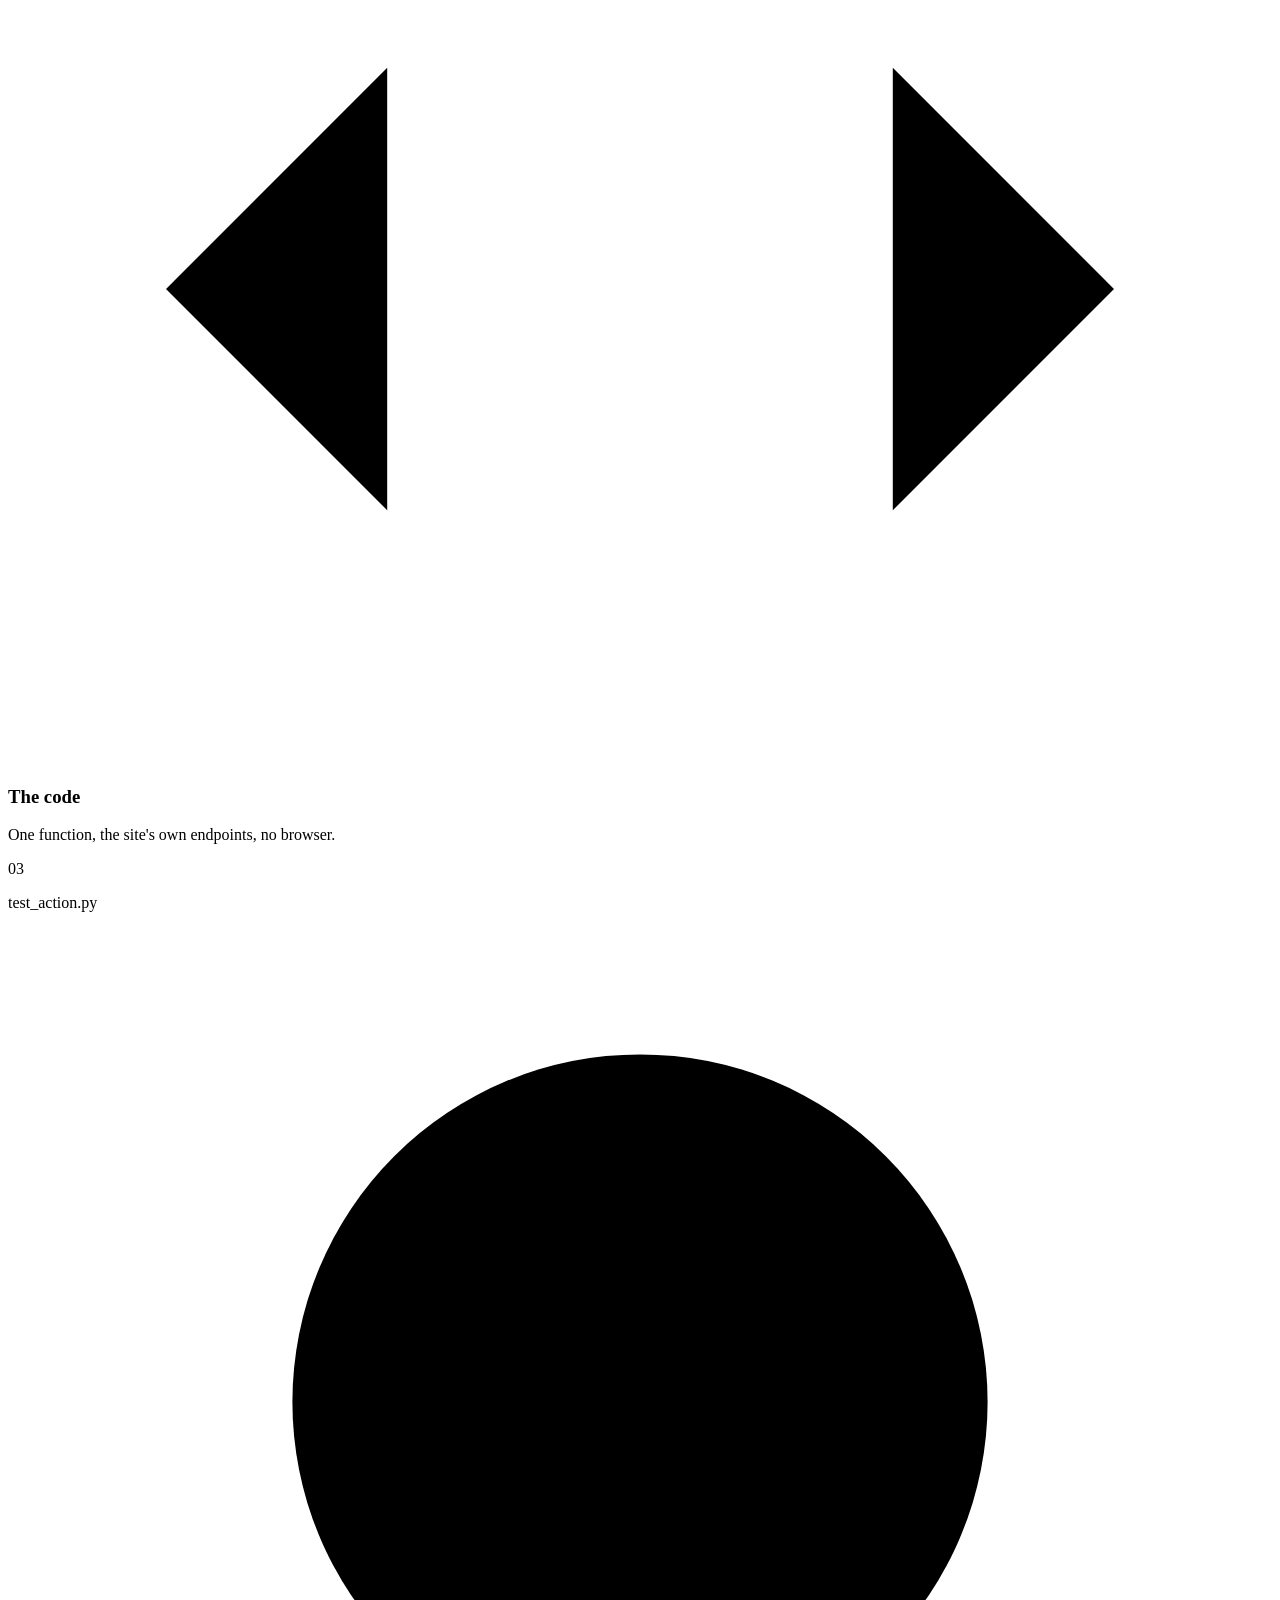
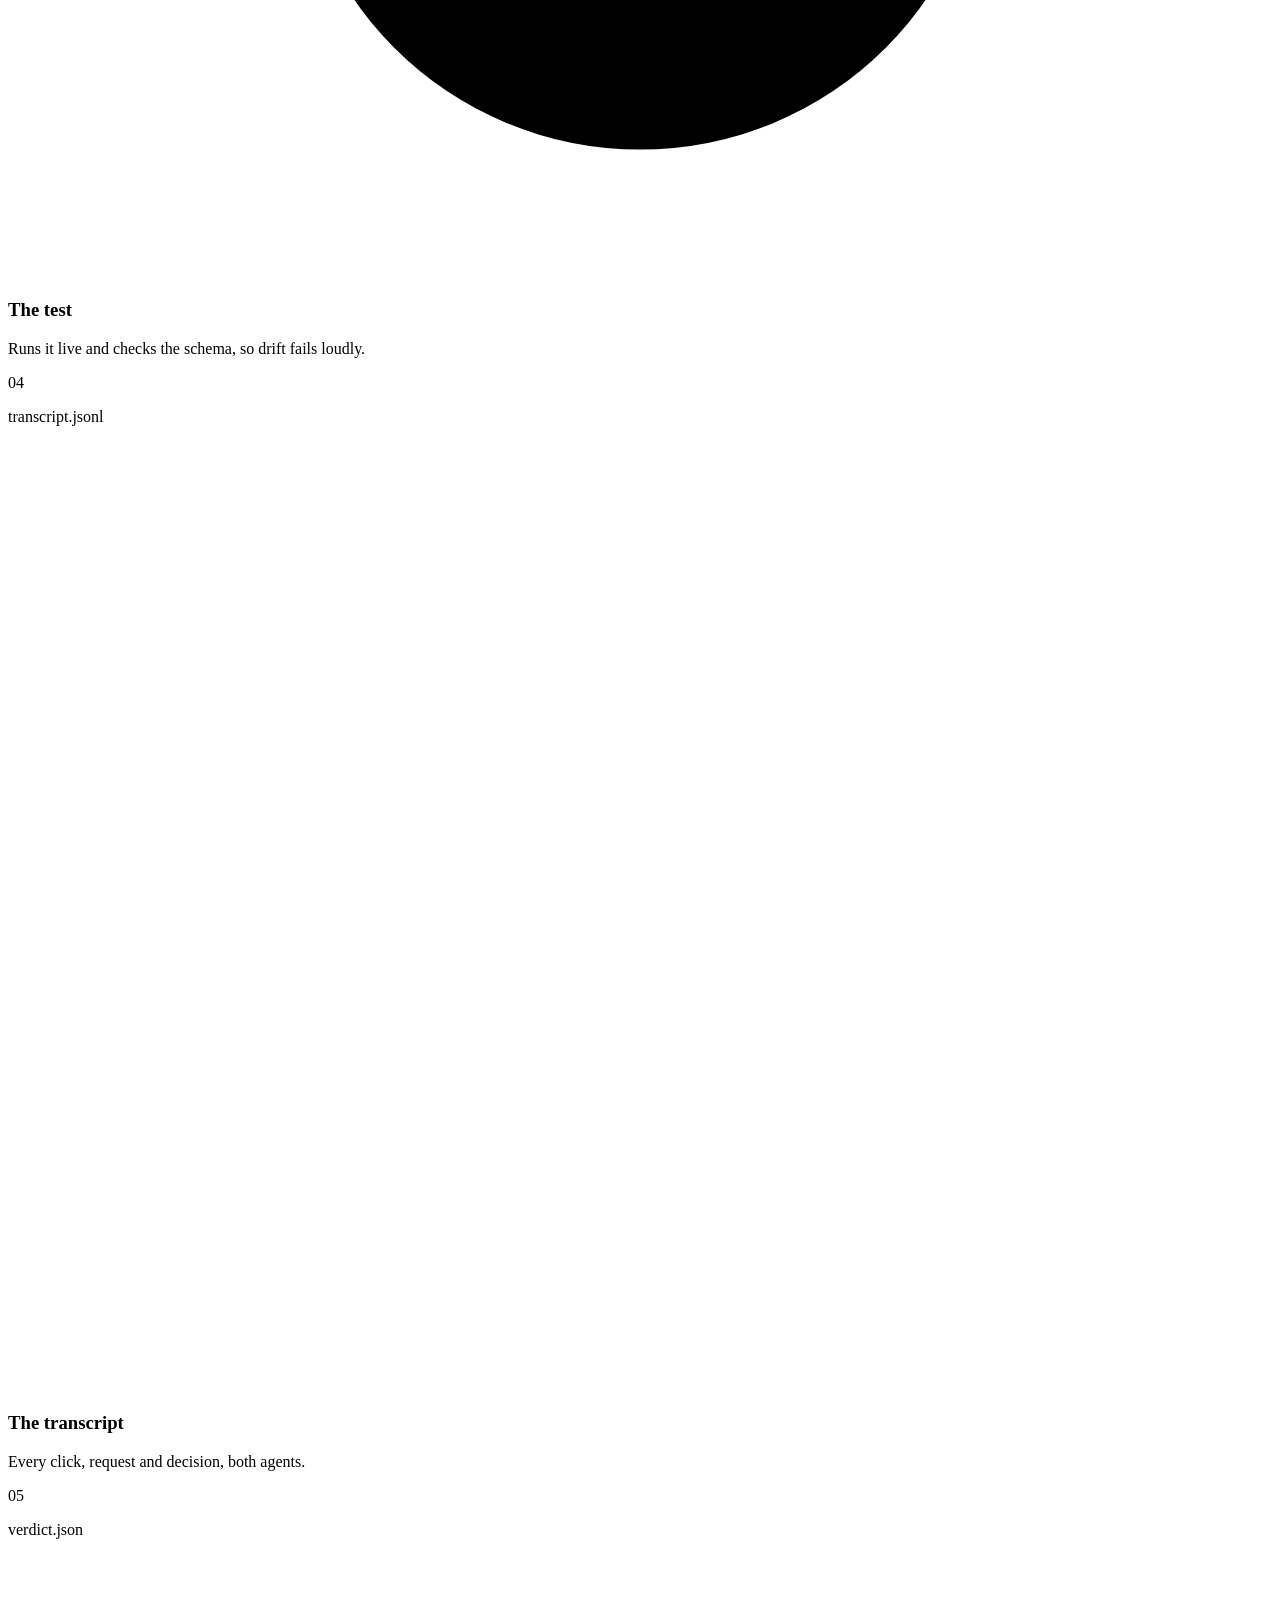
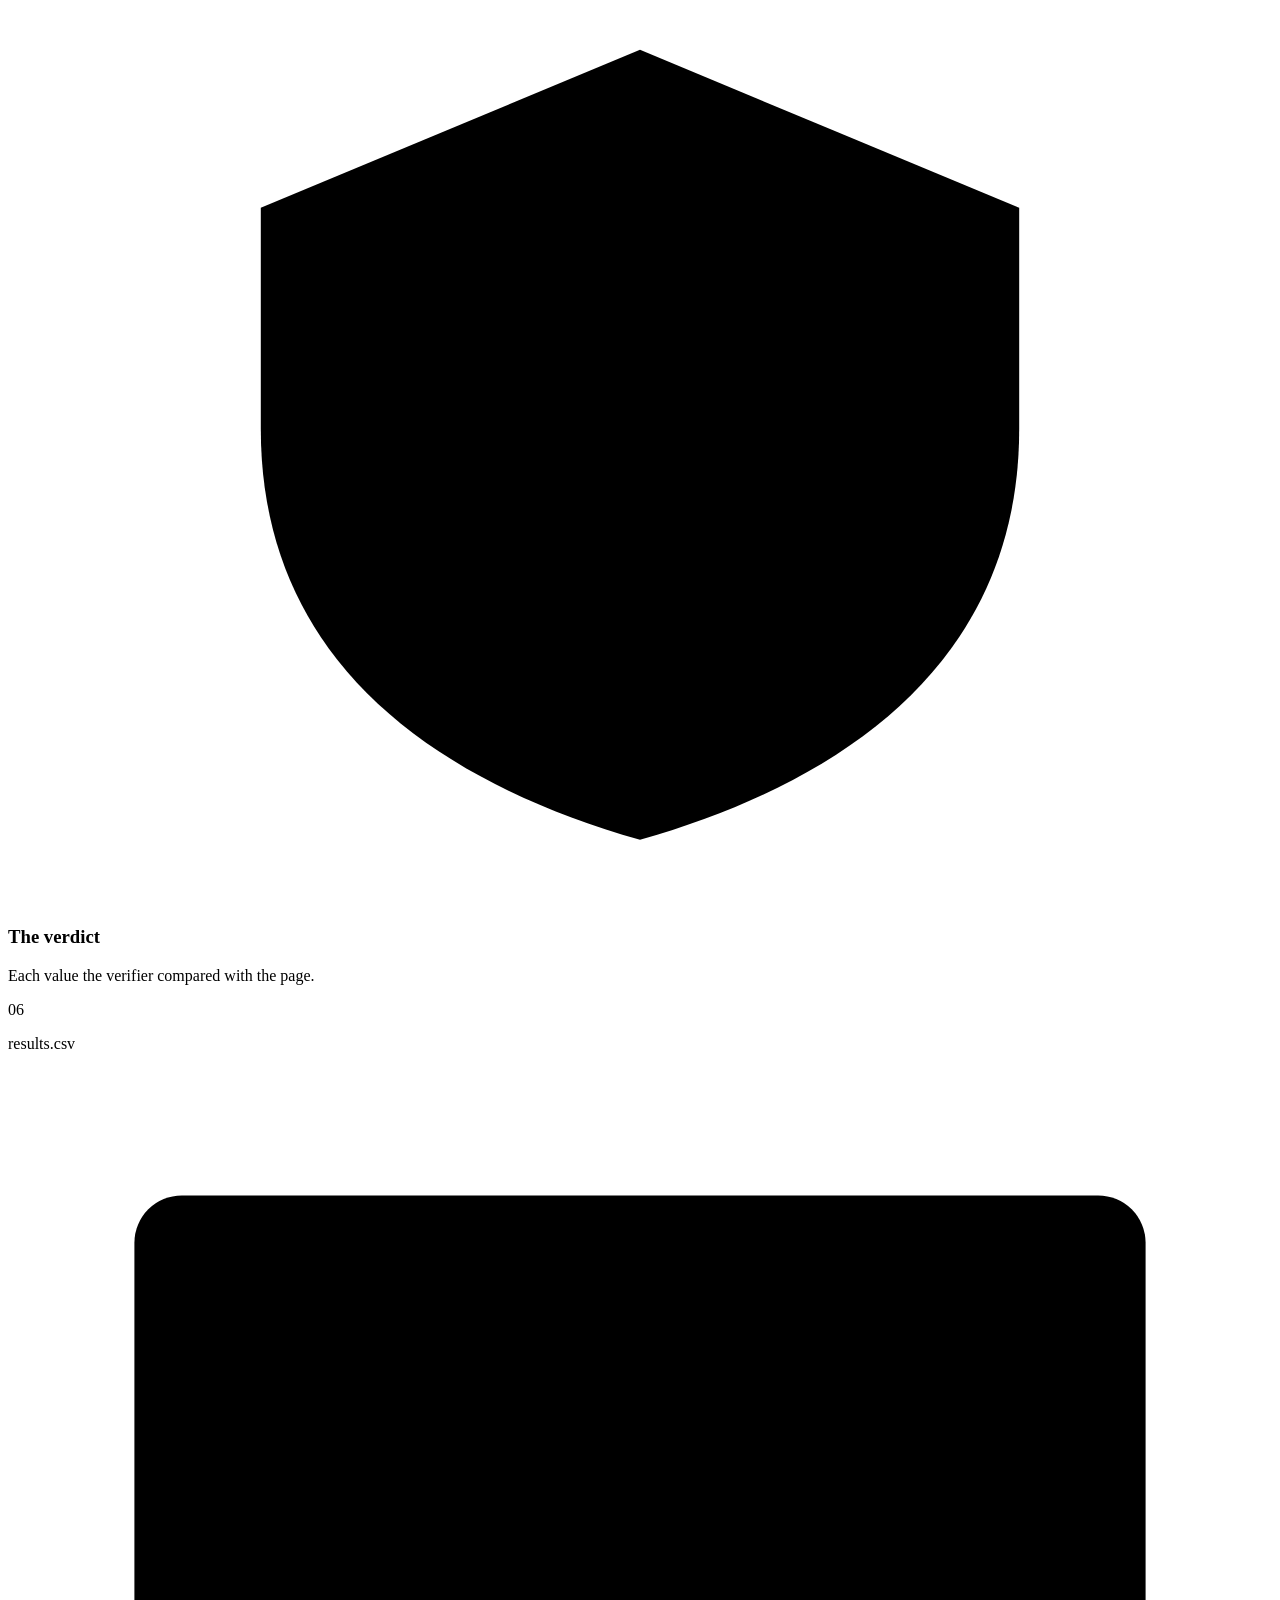
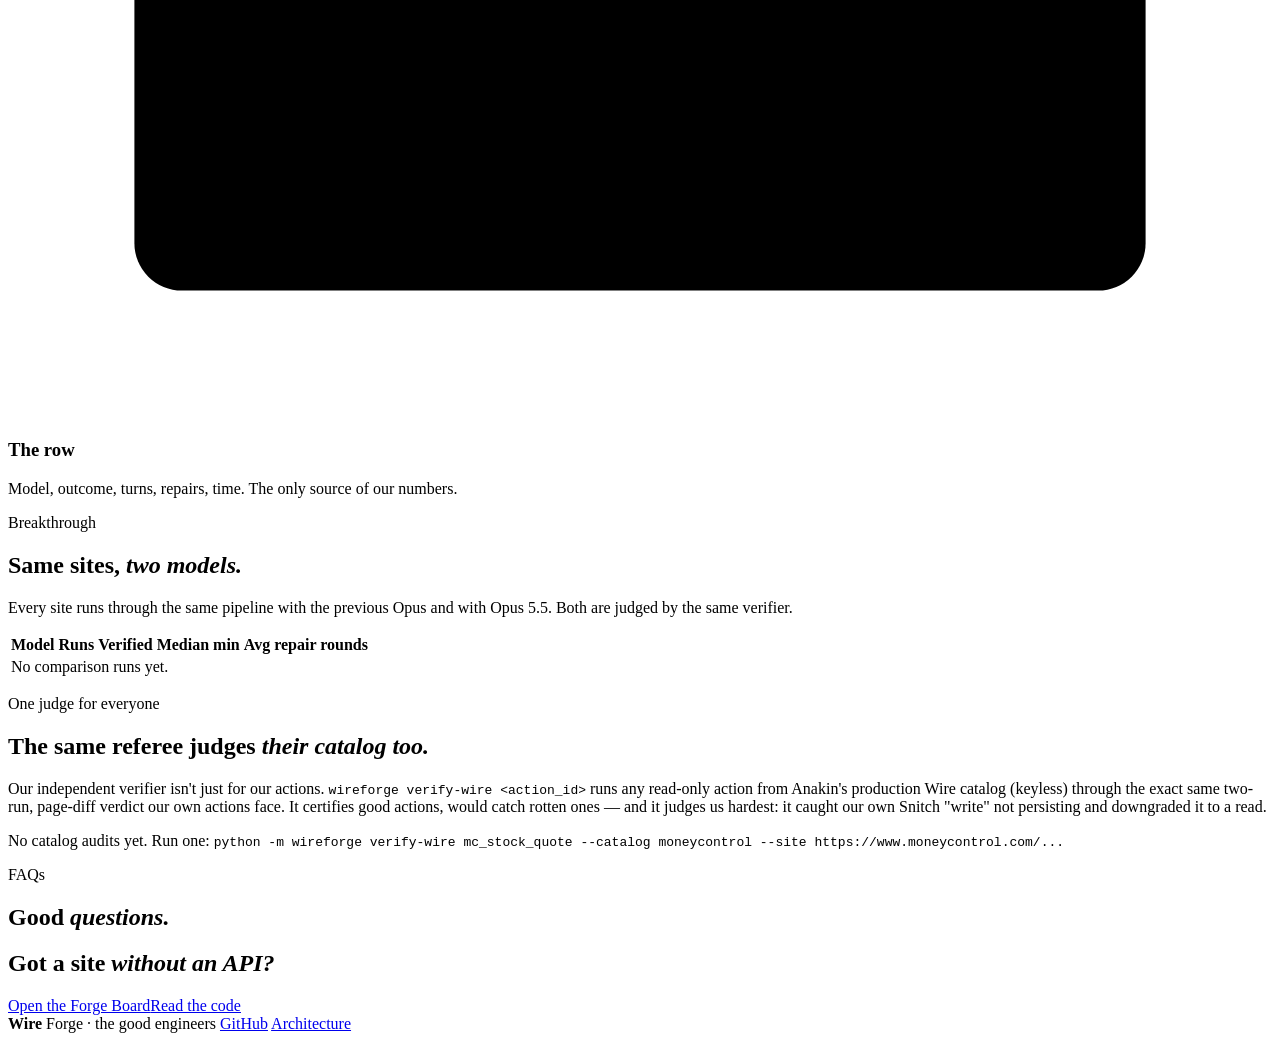
==== commit c8116af4: "feat(web): referee section - catalog audits rendered from real run dirs" ====
--- a/wireforge/web/static/index.html
+++ b/wireforge/web/static/index.html
@@ -183,6 +183,17 @@
       <thead><tr><th>Model</th><th>Runs</th><th>Verified</th><th>Median min</th><th>Avg repair rounds</th></tr></thead>
       <tbody><tr><td colspan="5" class="empty">No comparison runs yet.</td></tr></tbody>
     </table></div>
+    <div id="model-chart" class="model-chart" hidden>
+      <p class="chart-title">Median minutes to a verified action <span class="small">(lower is better · from bench/results.csv)</span></p>
+      <div id="model-bars"></div>
+    </div>
+  </section>
+
+  <section class="section">
+    <p class="eyebrow">One judge for everyone</p>
+    <h2>The same referee judges <em>their catalog too.</em></h2>
+    <p class="section-sub">Our independent verifier isn't just for our actions. <code>wireforge verify-wire &lt;action_id&gt;</code> runs any read-only action from Anakin's production Wire catalog (keyless) through the exact same two-run, page-diff verdict our own actions face. It certifies good actions, would catch rotten ones — and it judges us hardest: it caught our own Snitch "write" not persisting and downgraded it to a read.</p>
+    <div id="referee-cards" class="referee-grid"><p class="empty">No catalog audits yet. Run one: <code>python -m wireforge verify-wire mc_stock_quote --catalog moneycontrol --site https://www.moneycontrol.com/...</code></p></div>
   </section>
 
   <section class="section faq">
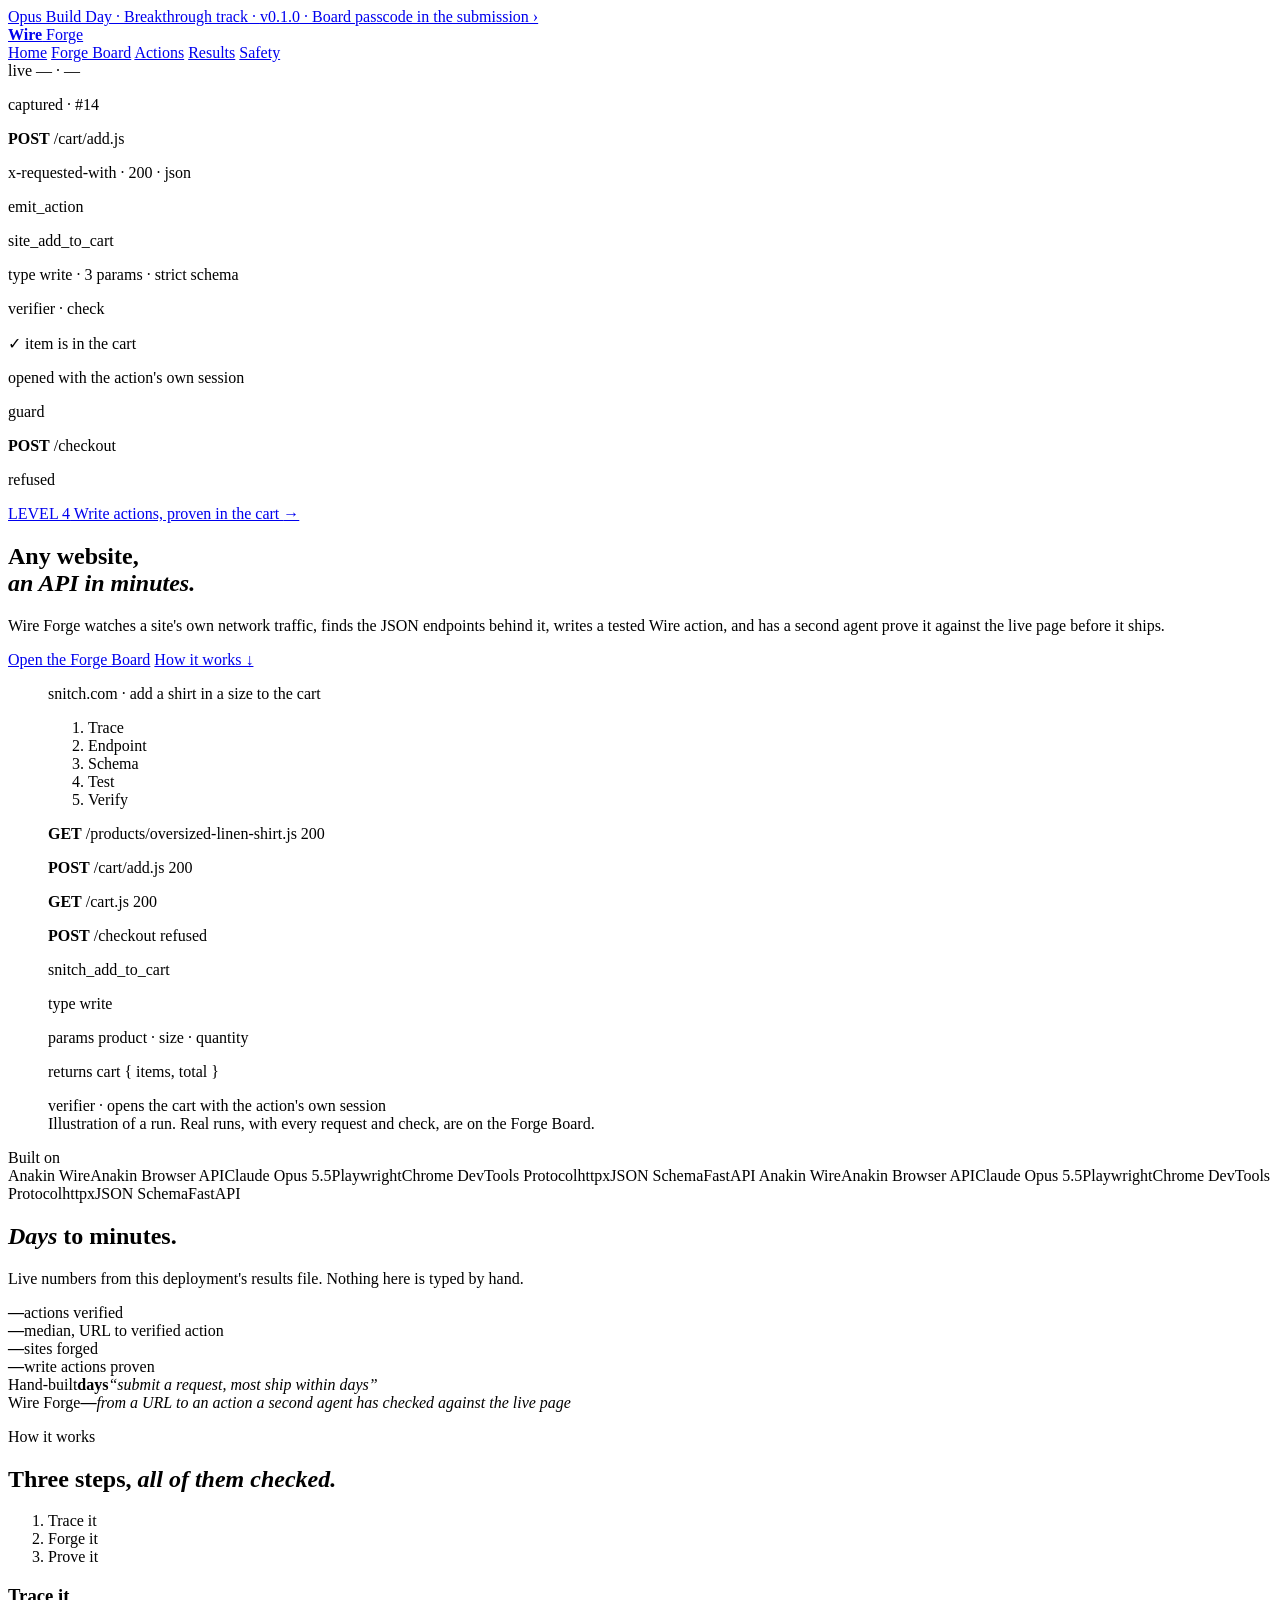
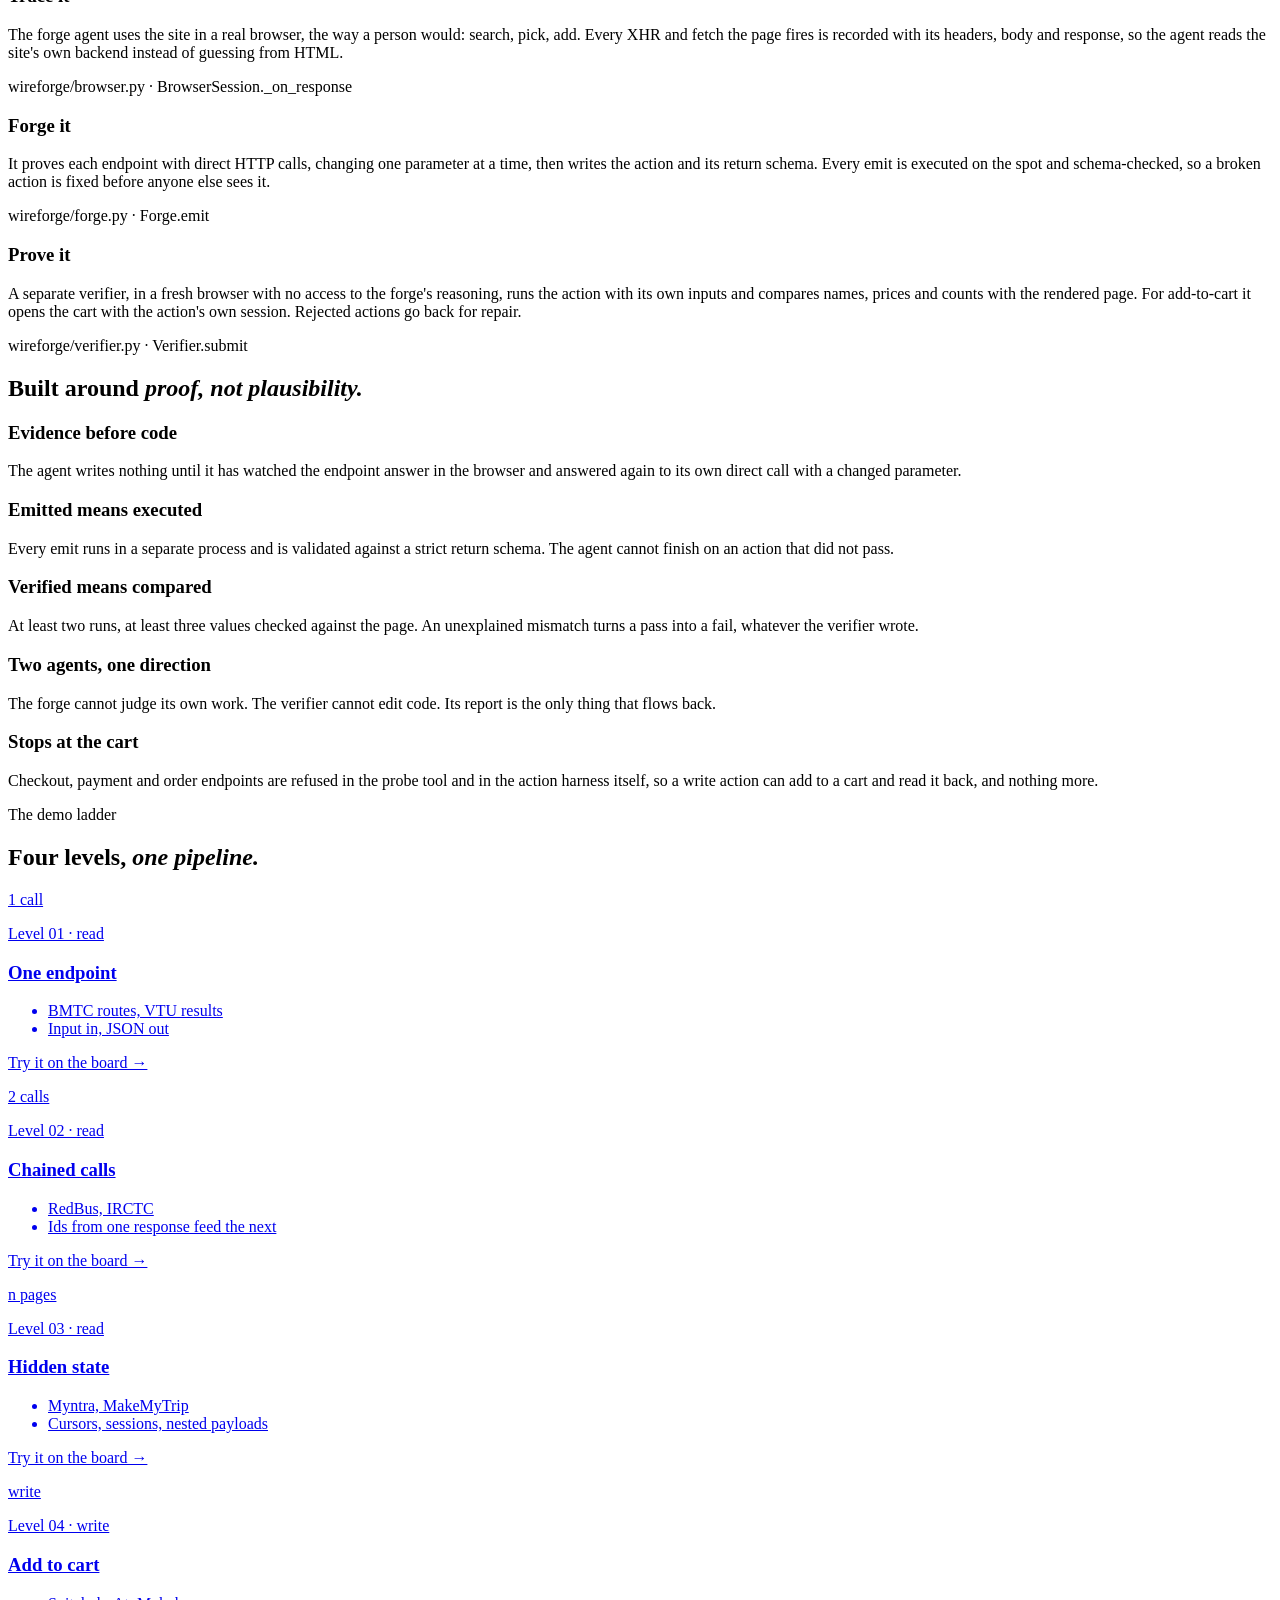
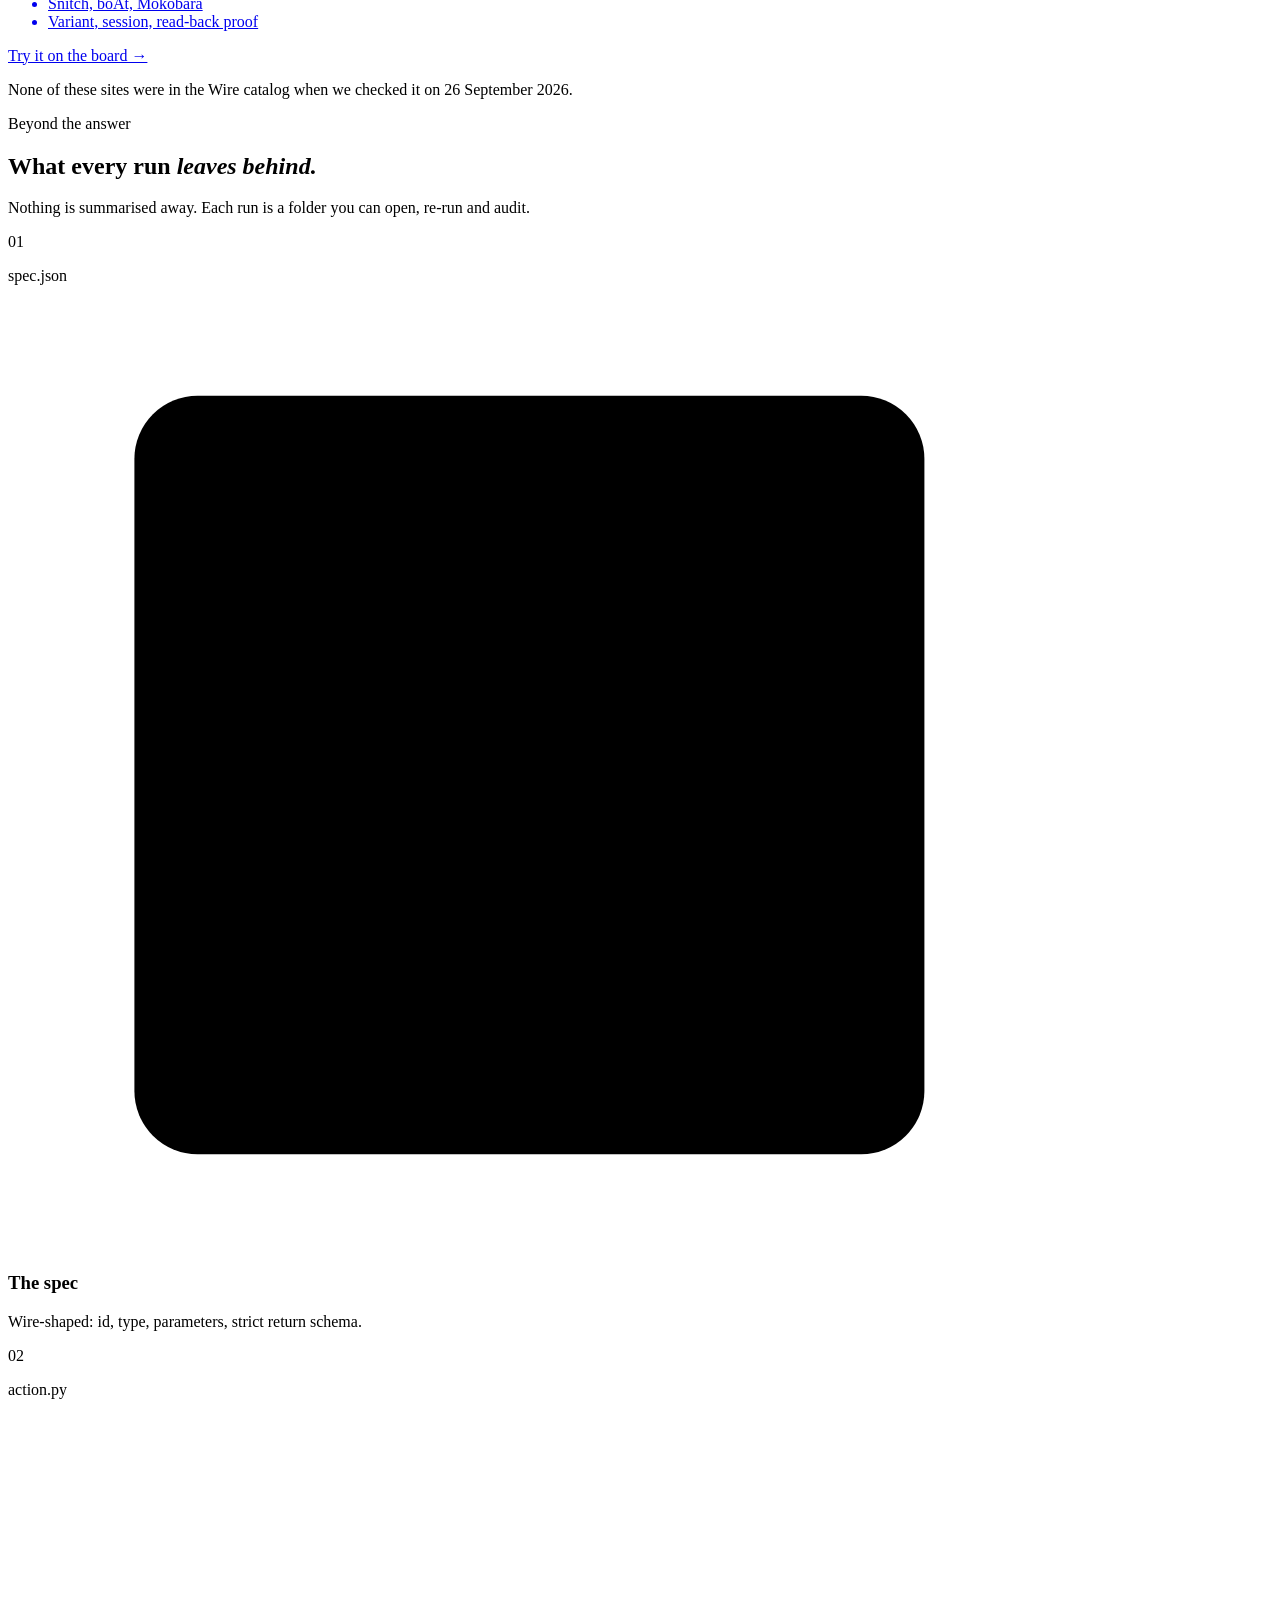
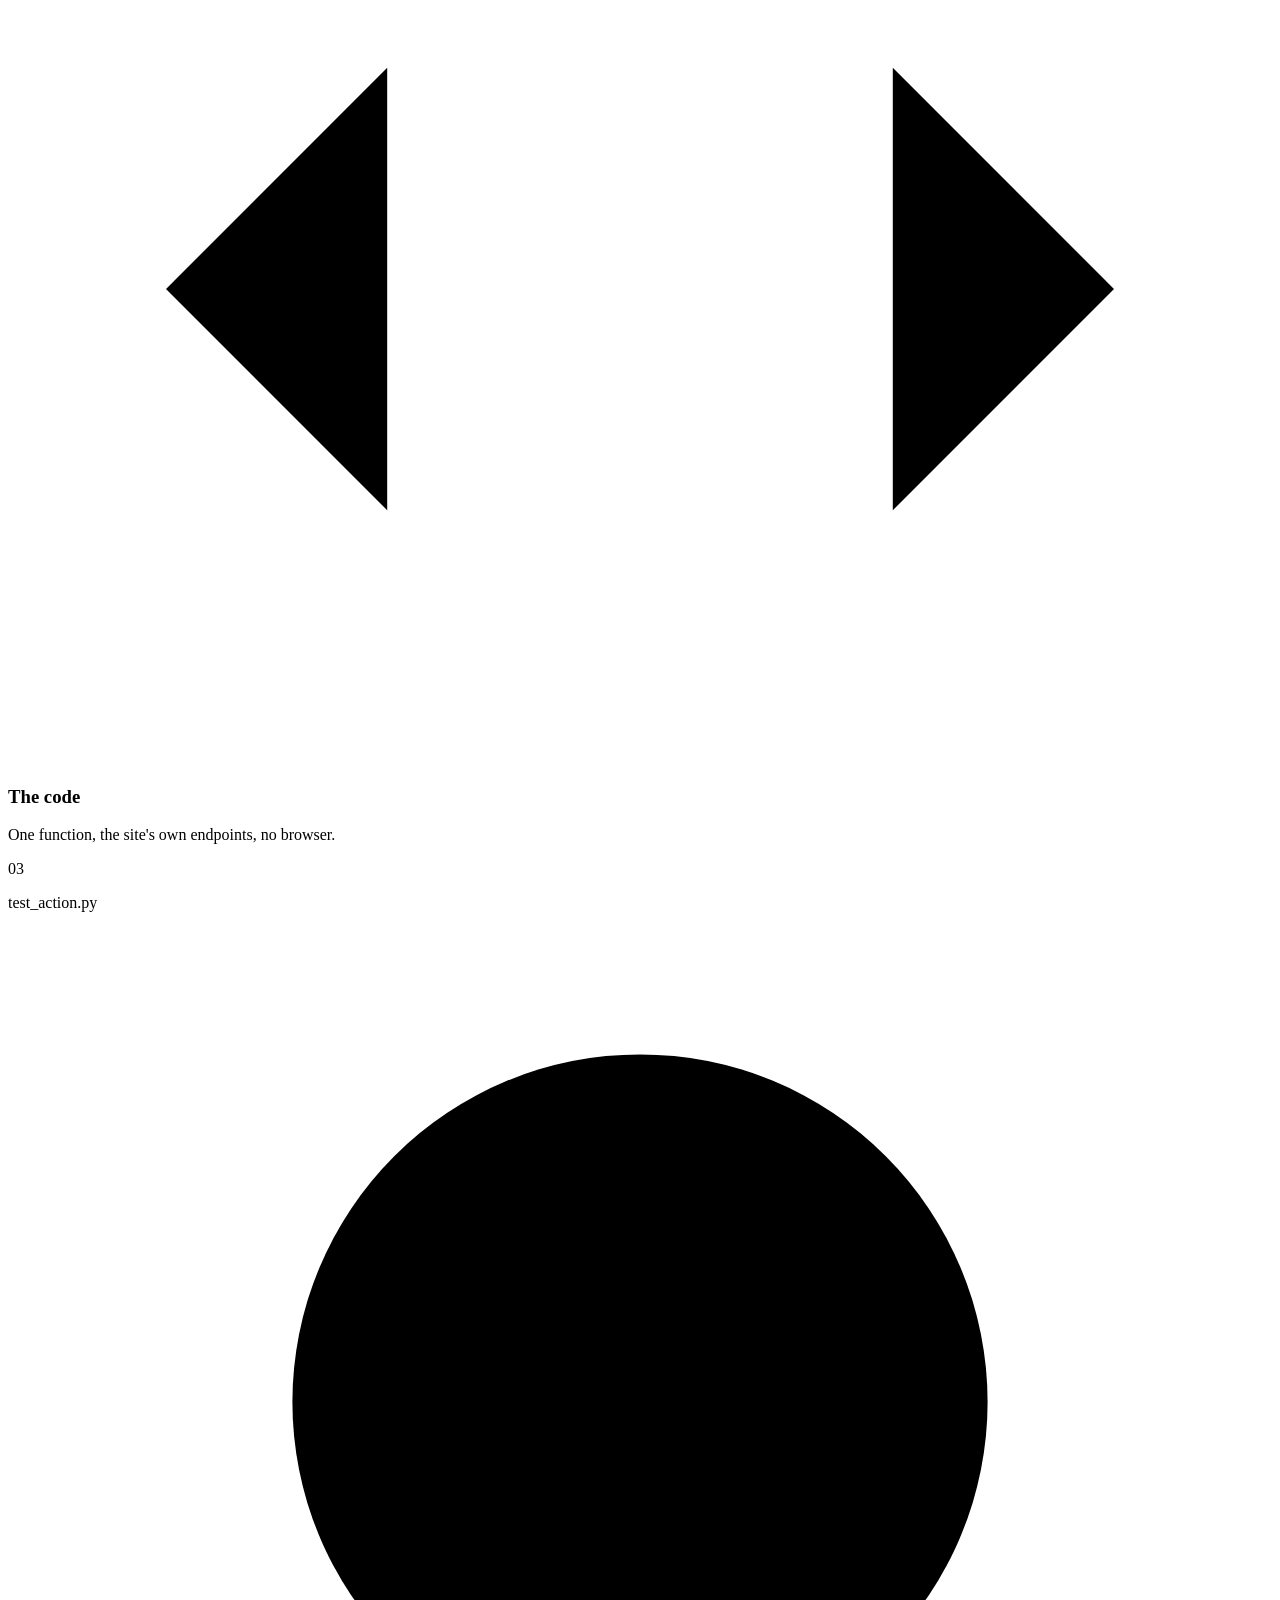
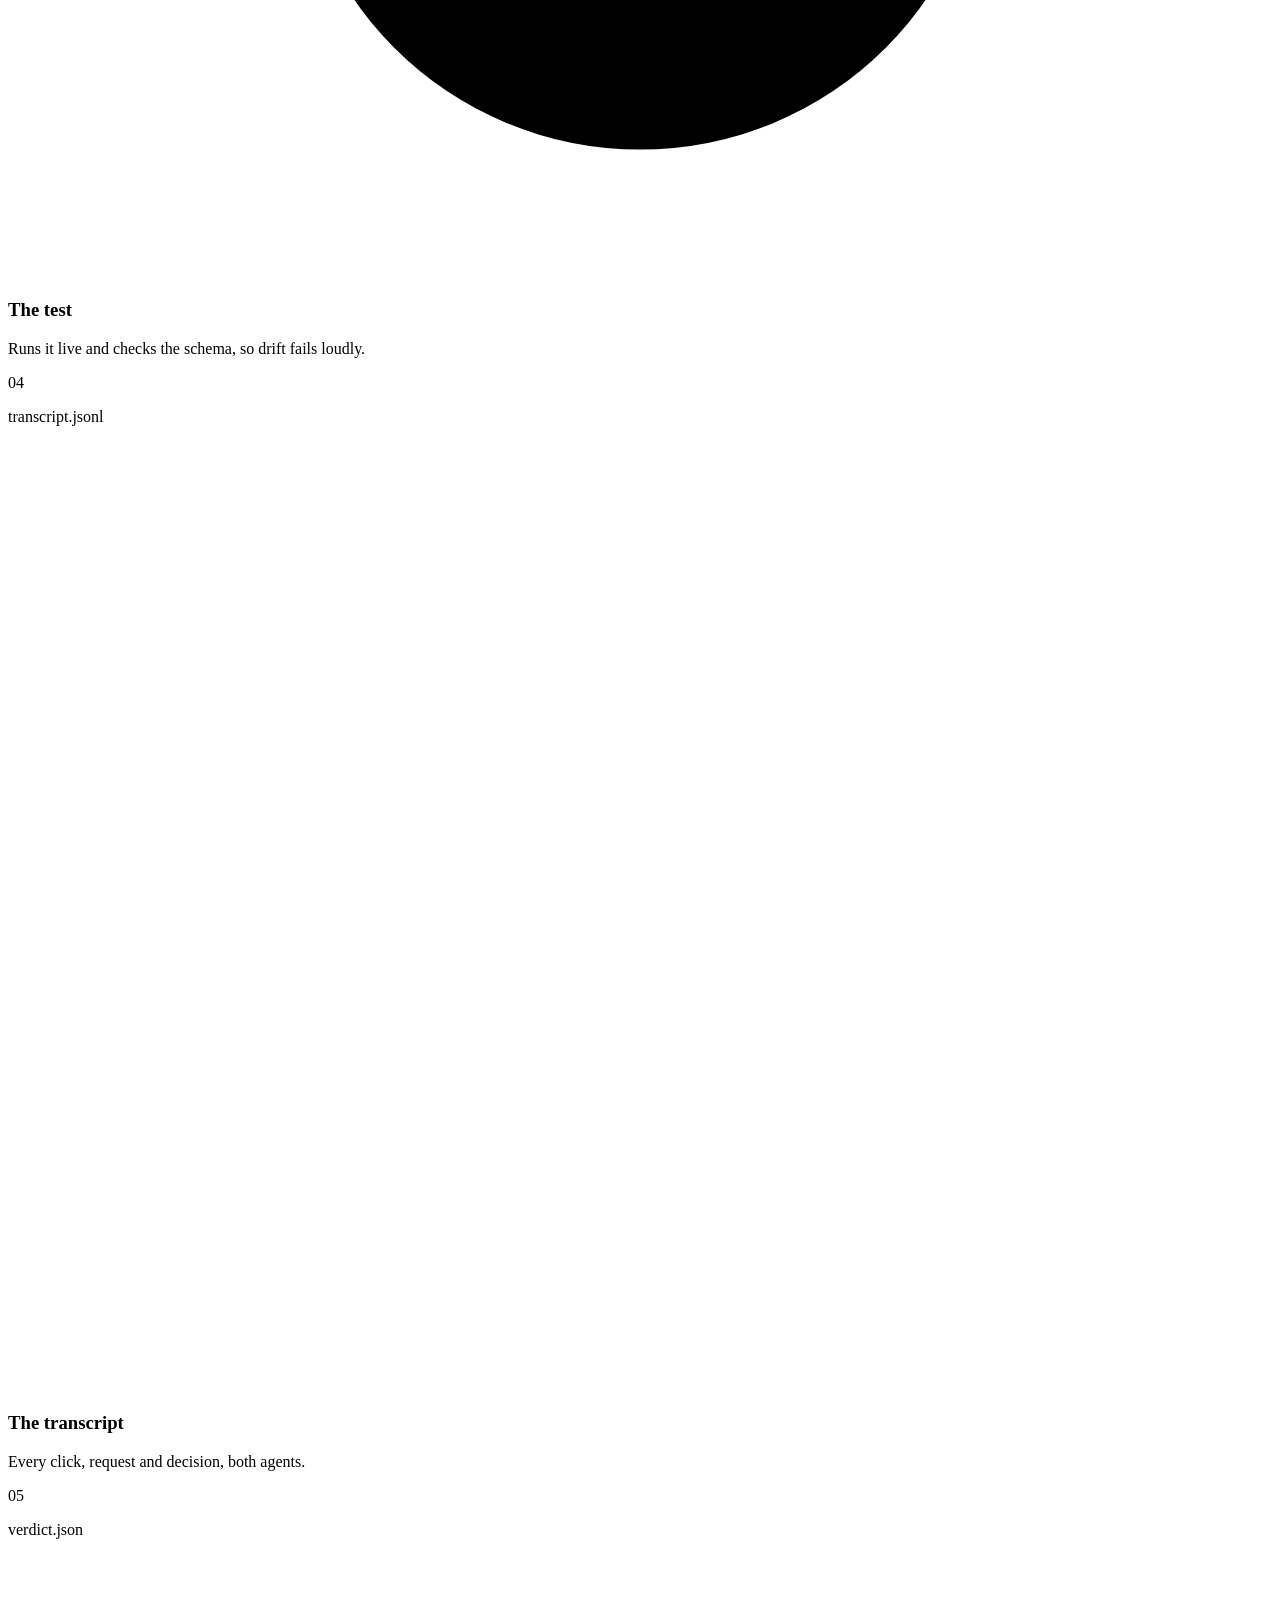
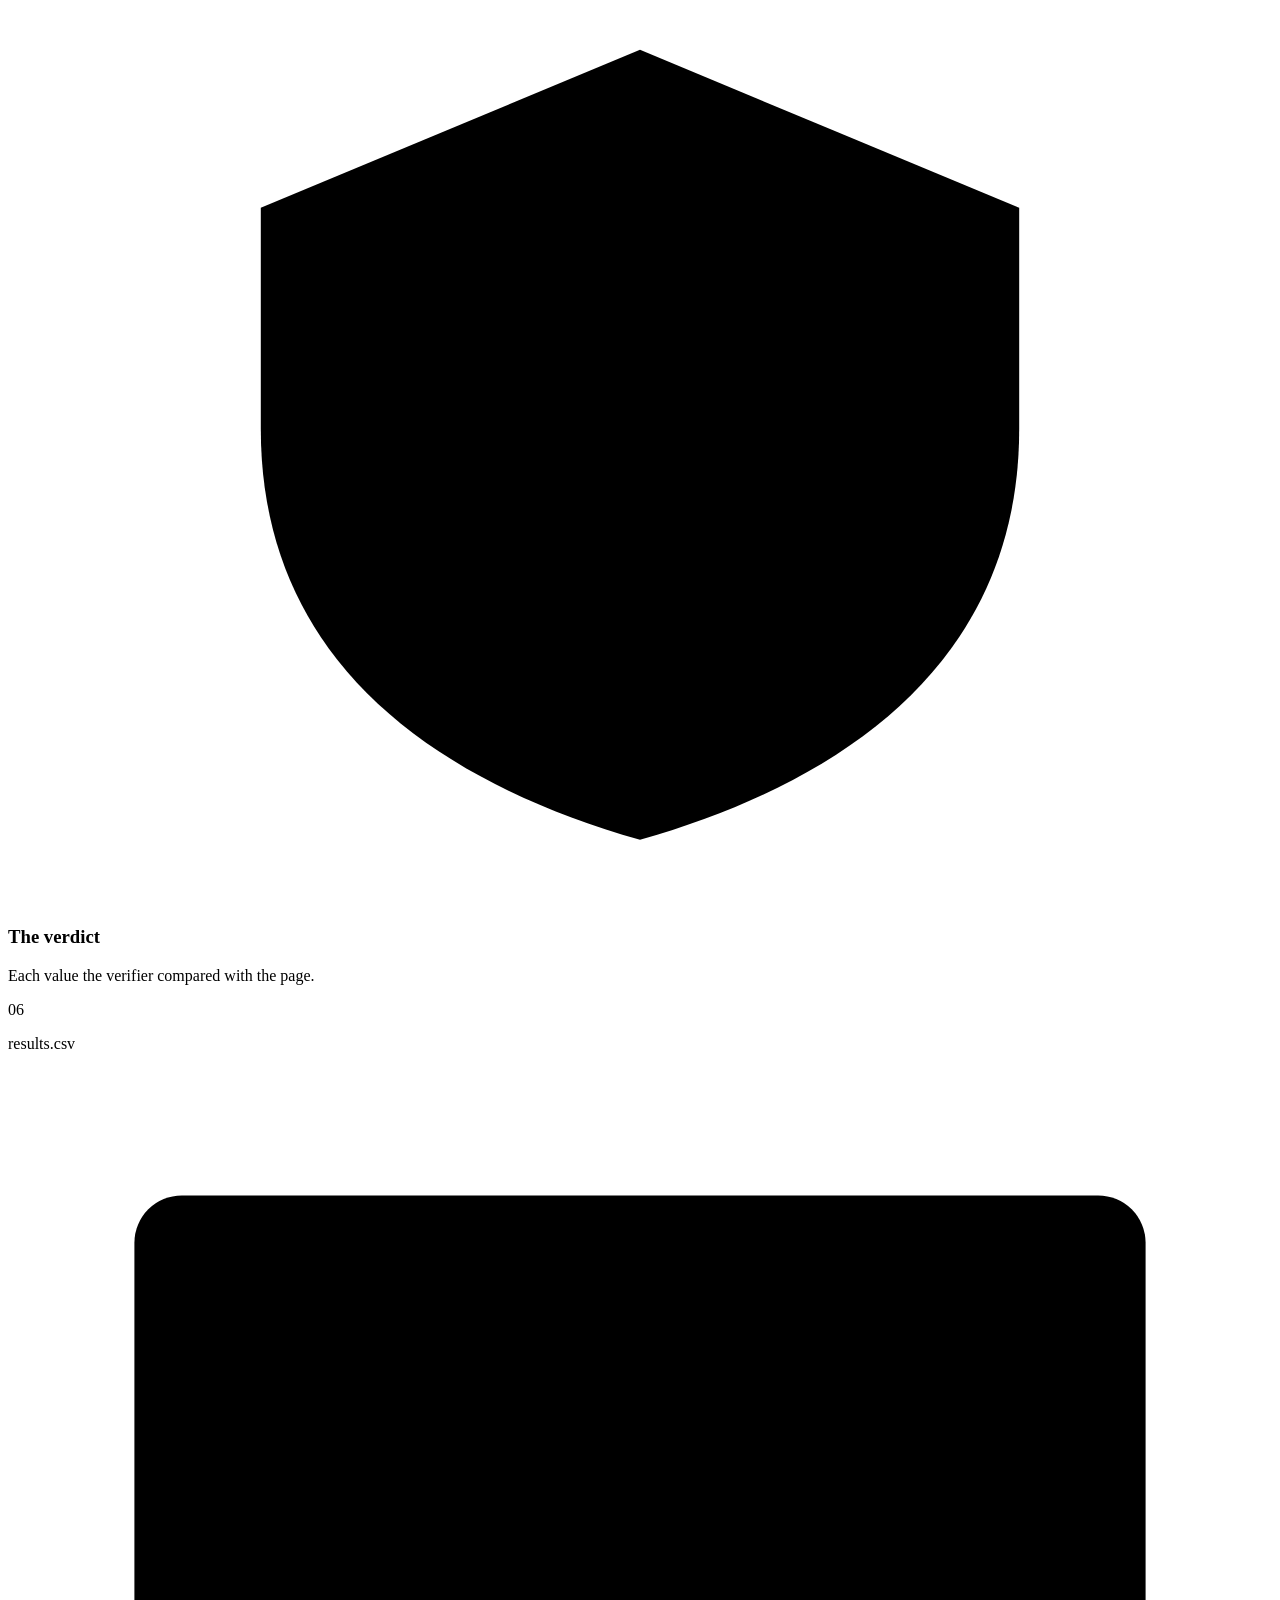
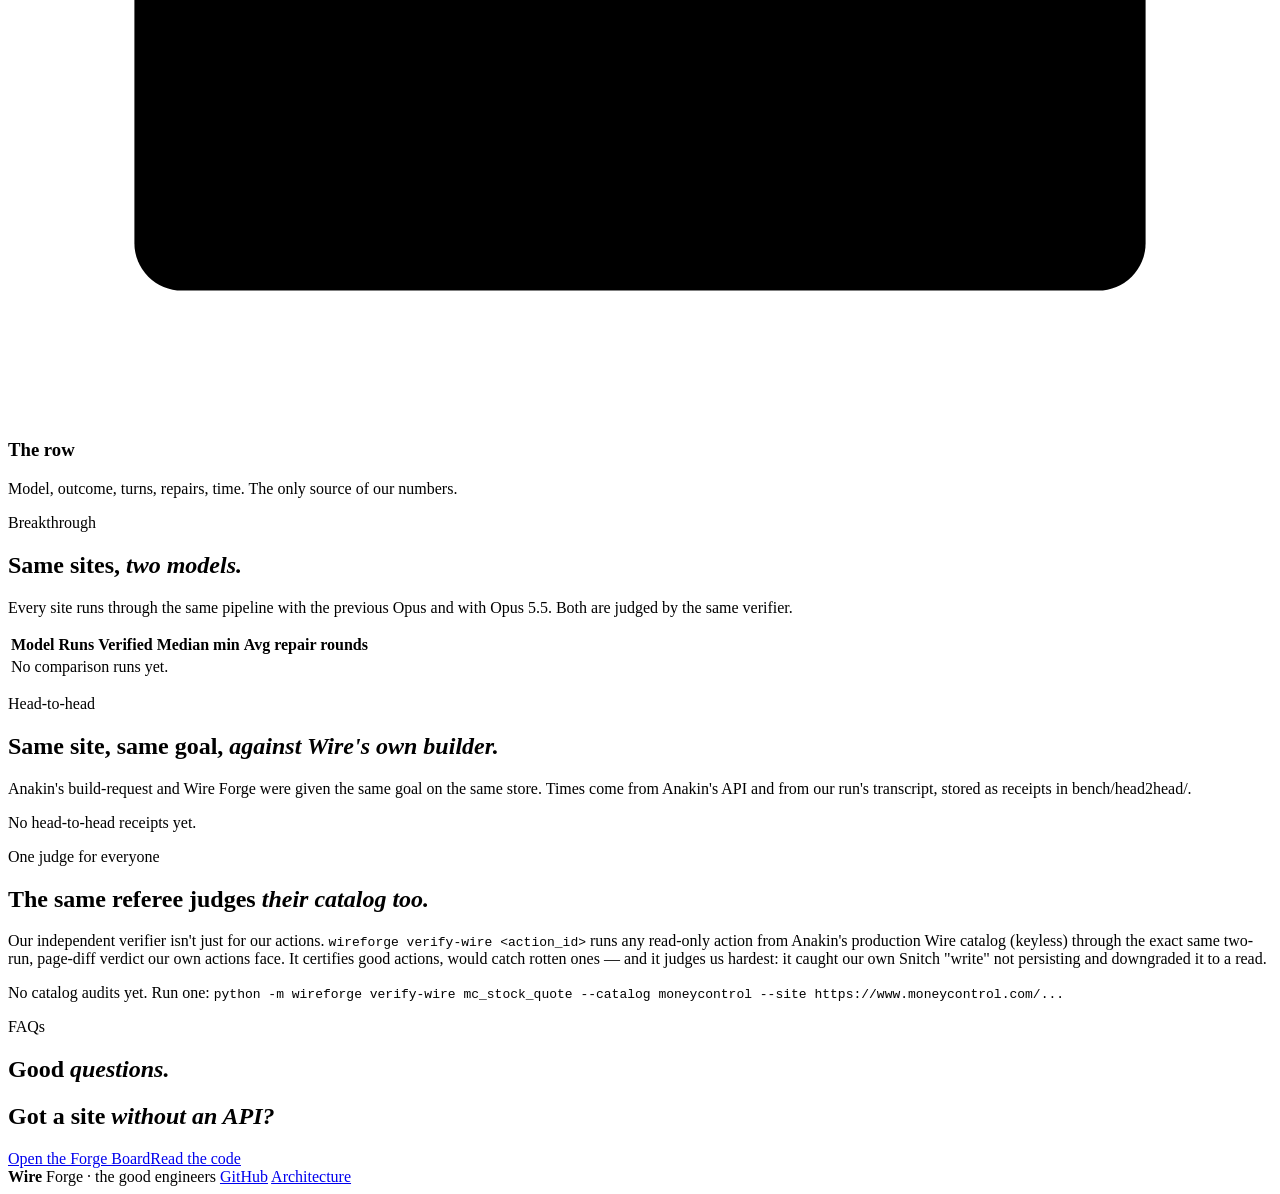
==== commit 1e186494: "feat(web): head-to-head vs Wire's builder, from receipts Home page section: same site and goal for W" ====
--- a/wireforge/web/static/index.html
+++ b/wireforge/web/static/index.html
@@ -184,9 +184,17 @@
       <tbody><tr><td colspan="5" class="empty">No comparison runs yet.</td></tr></tbody>
     </table></div>
     <div id="model-chart" class="model-chart" hidden>
-      <p class="chart-title">Median minutes to a verified action <span class="small">(lower is better · from bench/results.csv)</span></p>
+      <p class="chart-title">Median minutes to a verified action <span class="small">(lower is better · same sites, same goals, same verifier · from bench/results.csv)</span></p>
       <div id="model-bars"></div>
     </div>
+  </section>
+
+  <section class="section" id="head2head">
+    <p class="eyebrow">Head-to-head</p>
+    <h2>Same site, same goal, <em>against Wire's own builder.</em></h2>
+    <p class="section-sub">Anakin's <span class="mono">build-request</span> and Wire Forge were given the same goal on the same store. Times come from Anakin's API and from our run's transcript, stored as receipts in <span class="mono">bench/head2head/</span>.</p>
+    <div id="h2h" class="h2h"><p class="empty">No head-to-head receipts yet.</p></div>
+    <div id="h2h-loop" class="h2h-loop" hidden></div>
   </section>
 
   <section class="section">
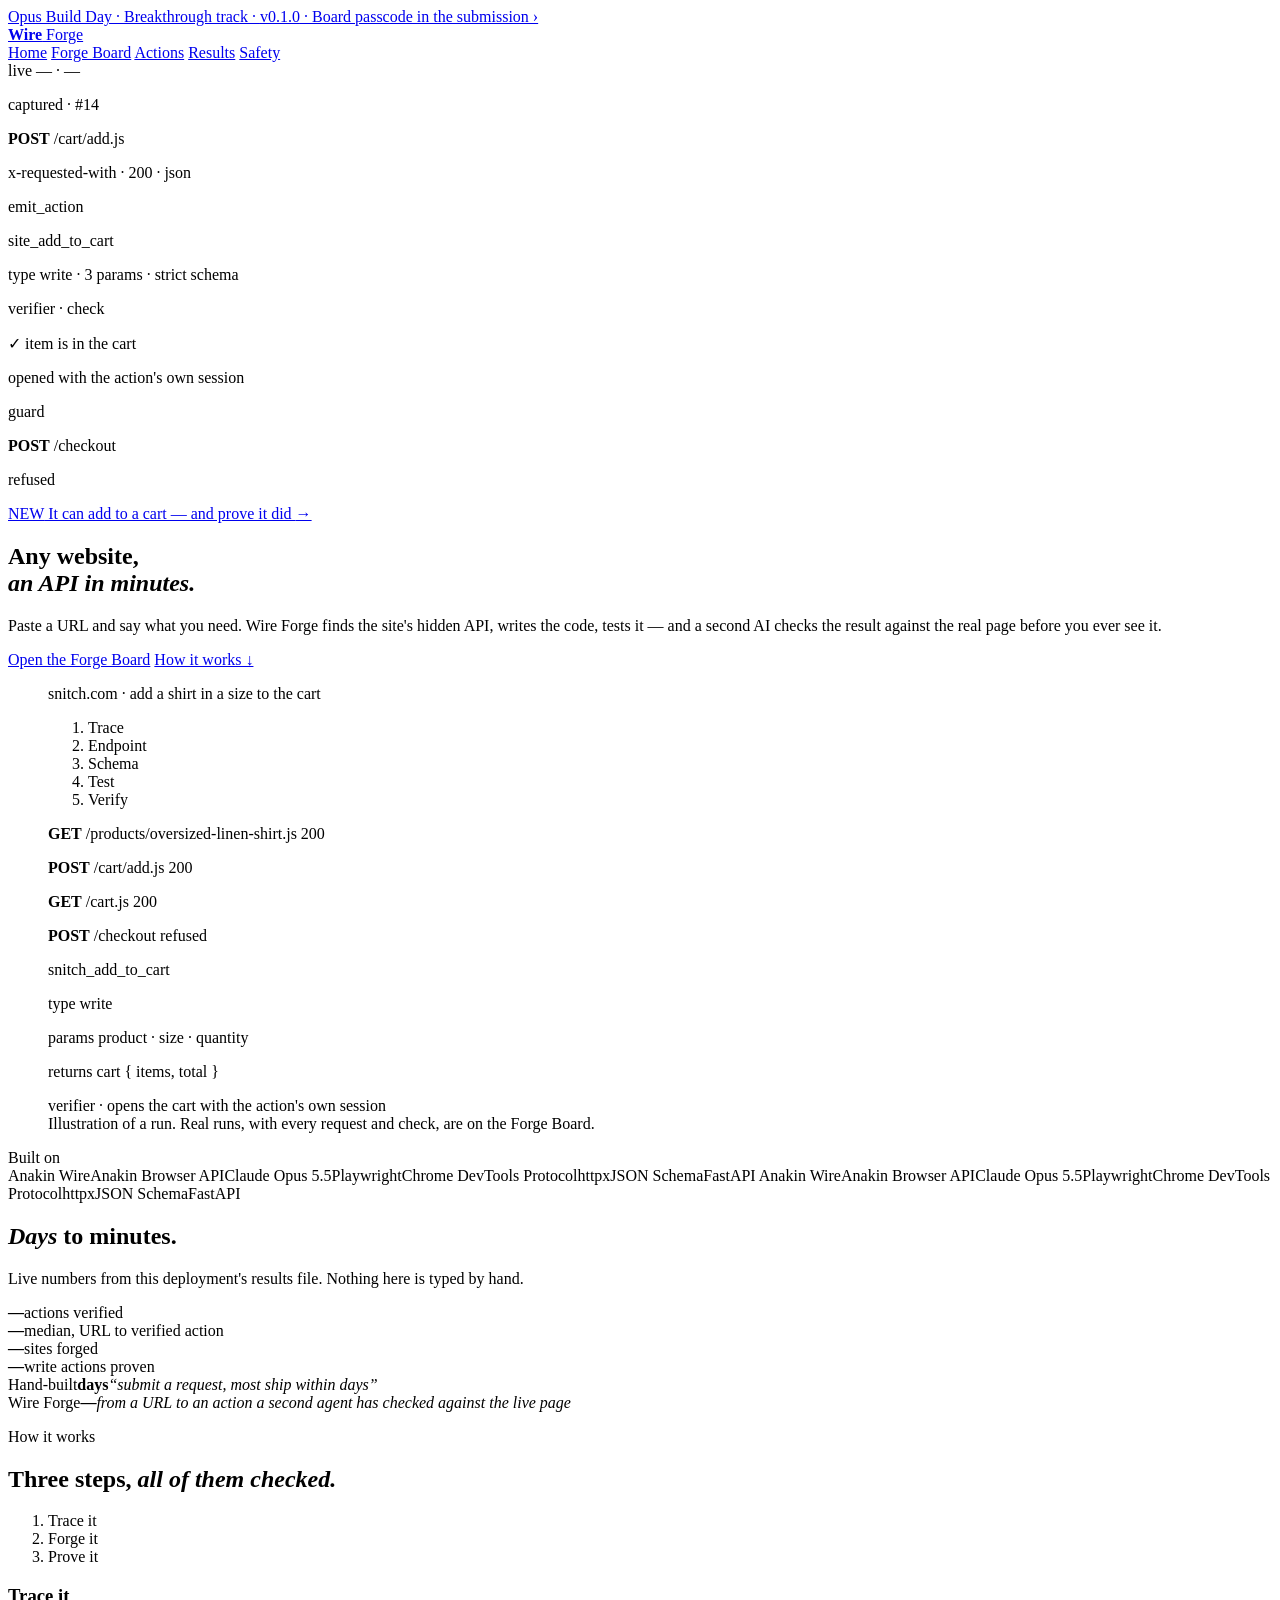
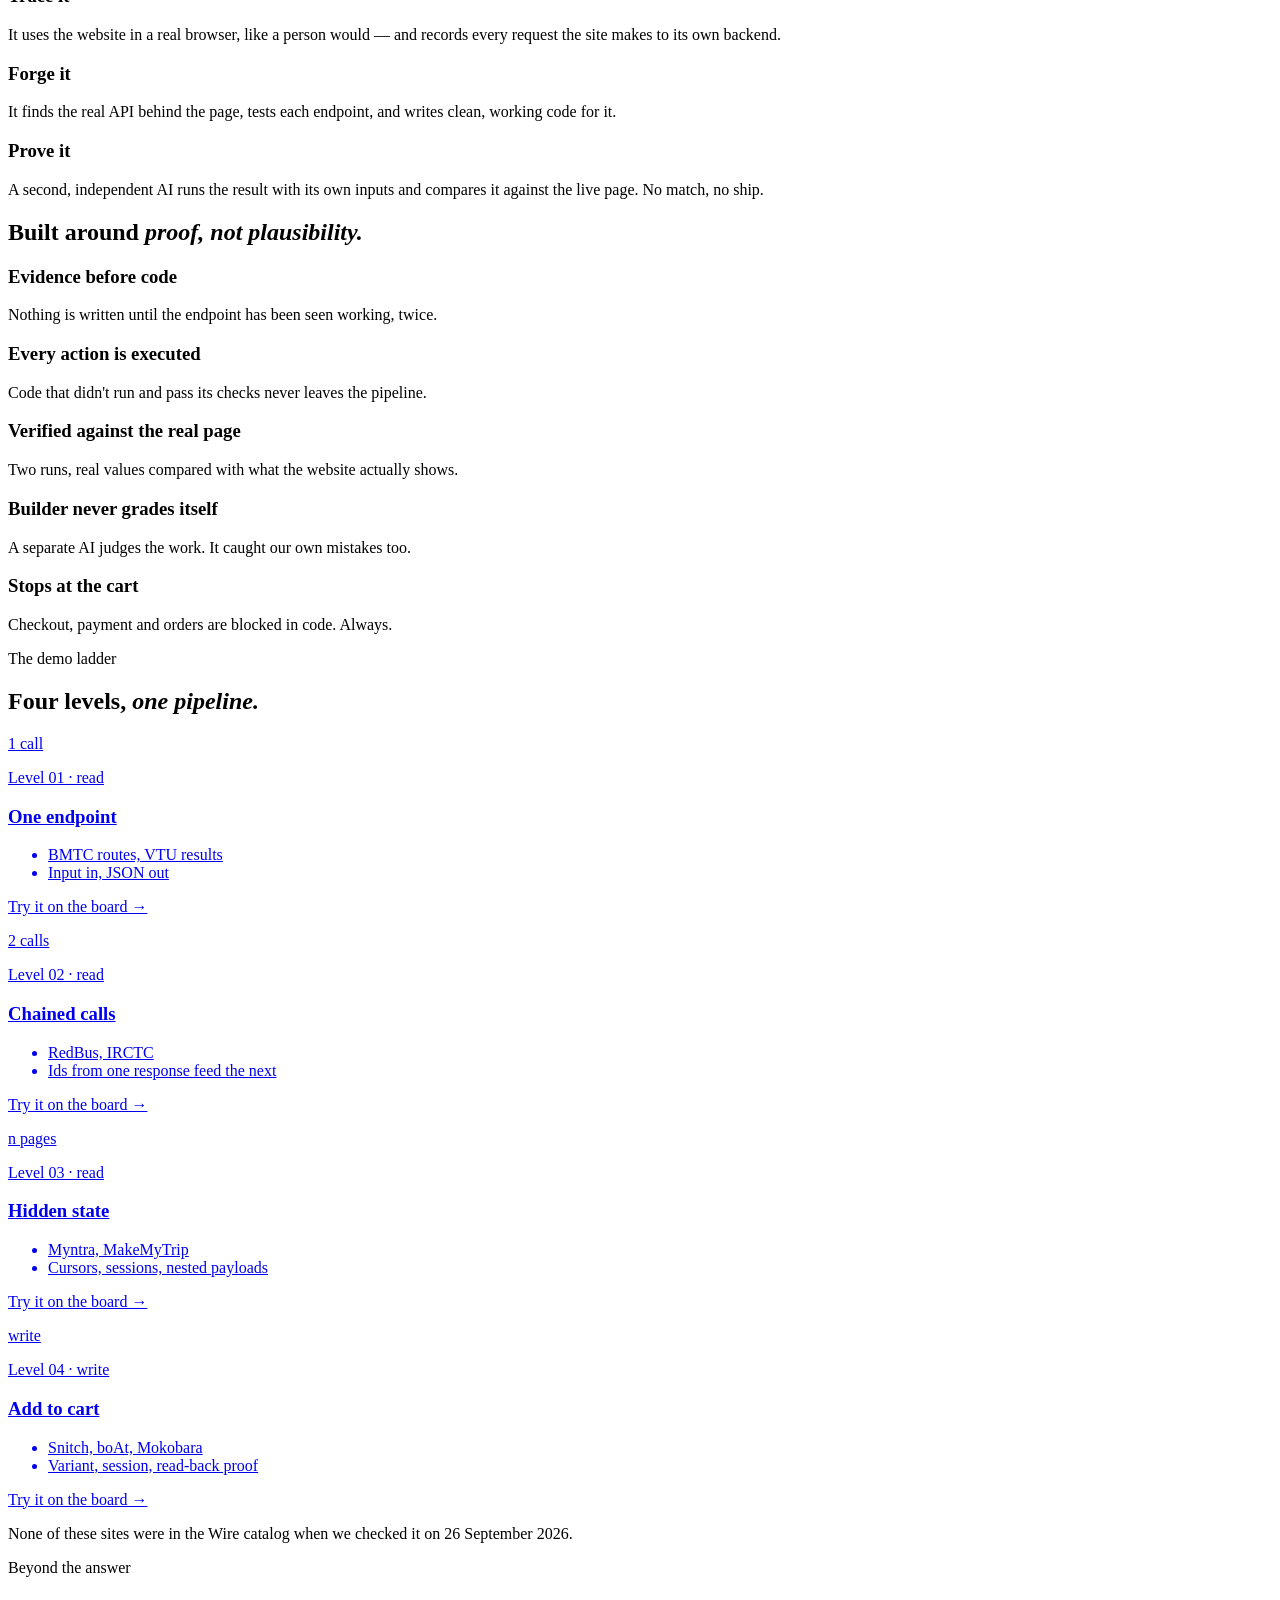
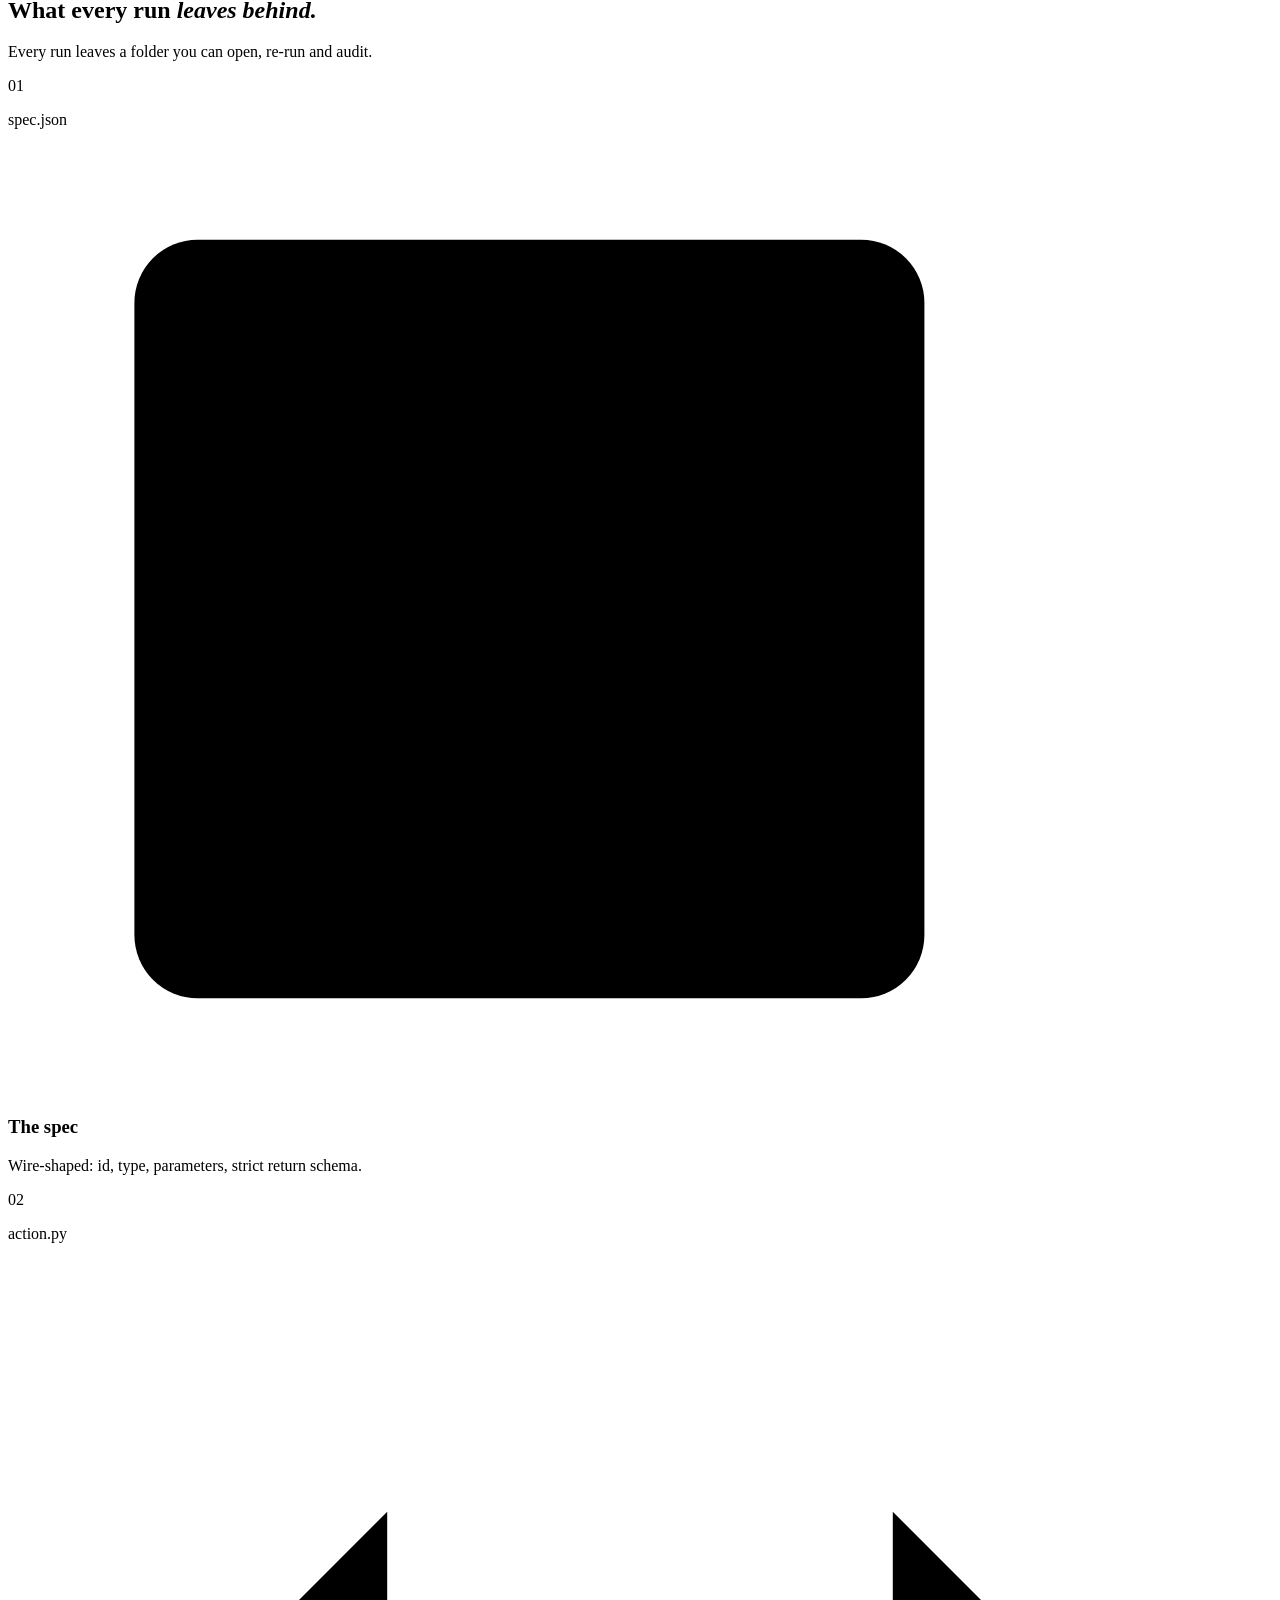
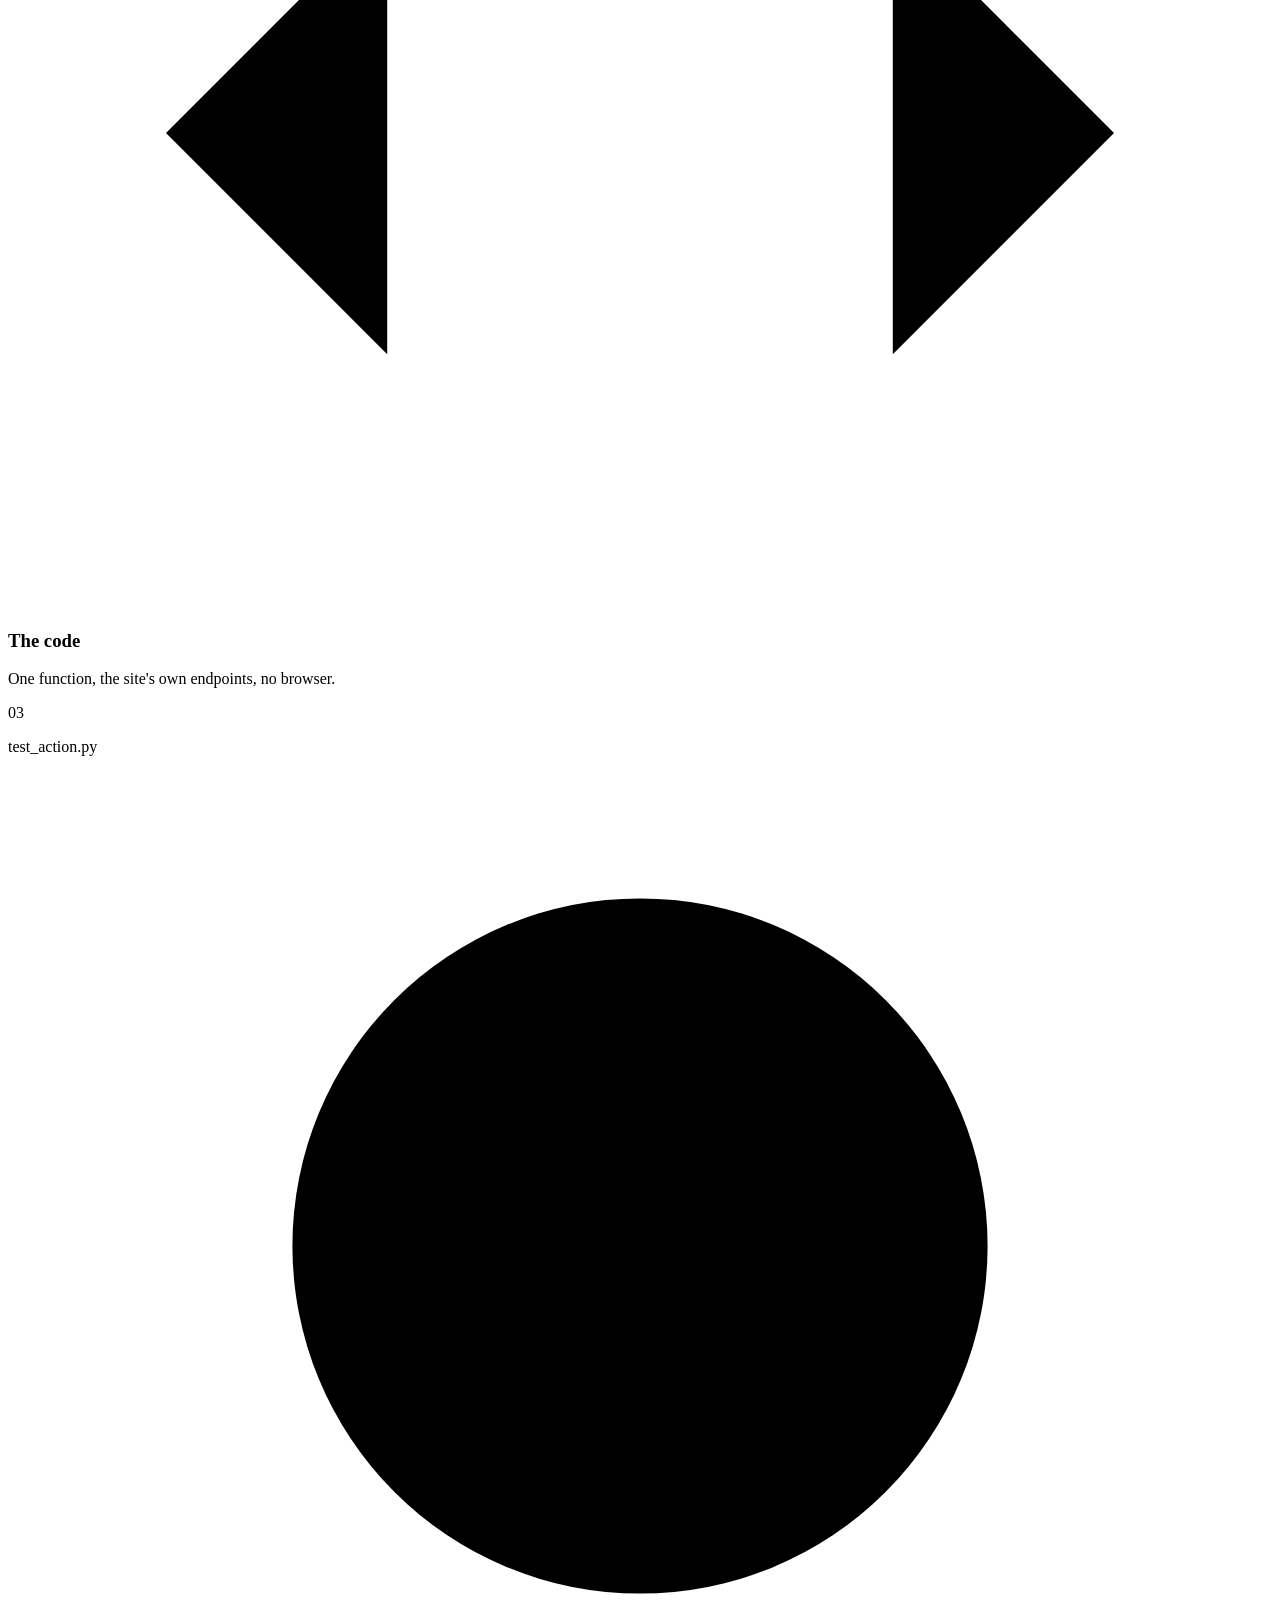
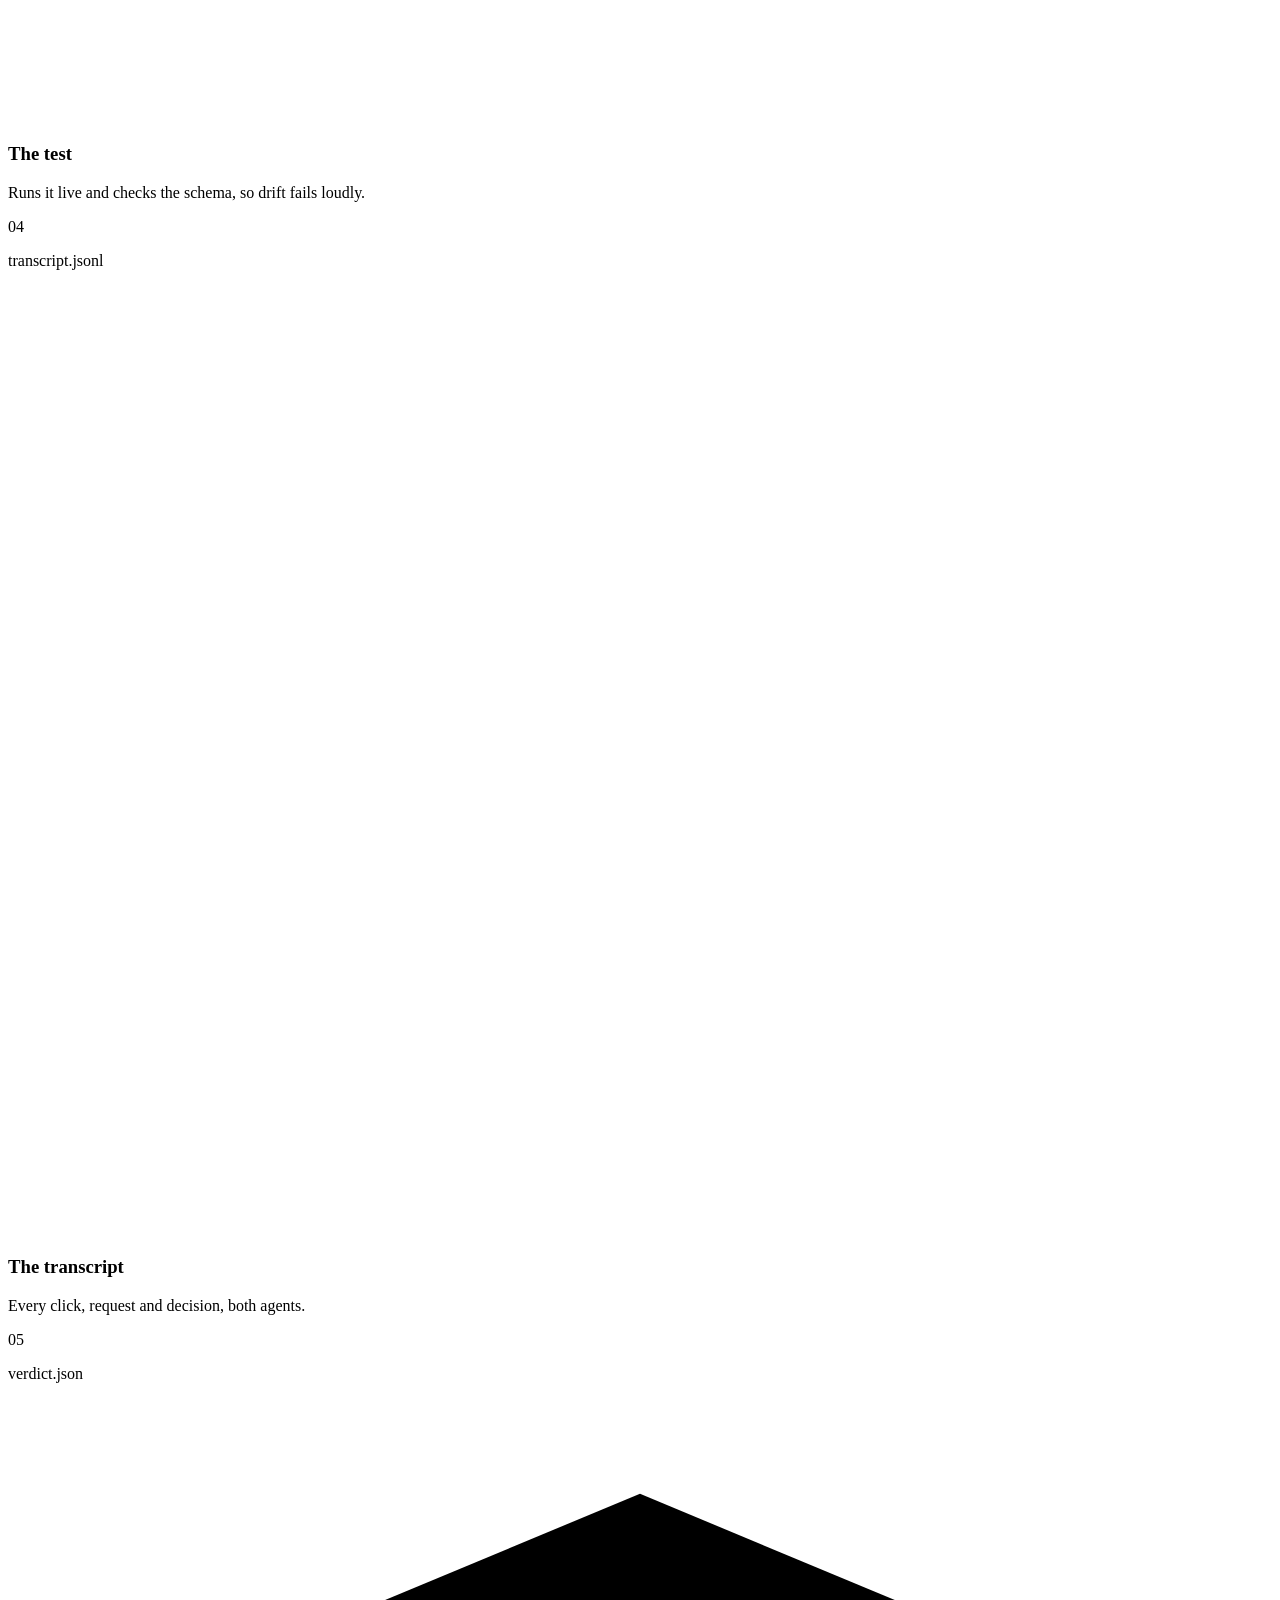
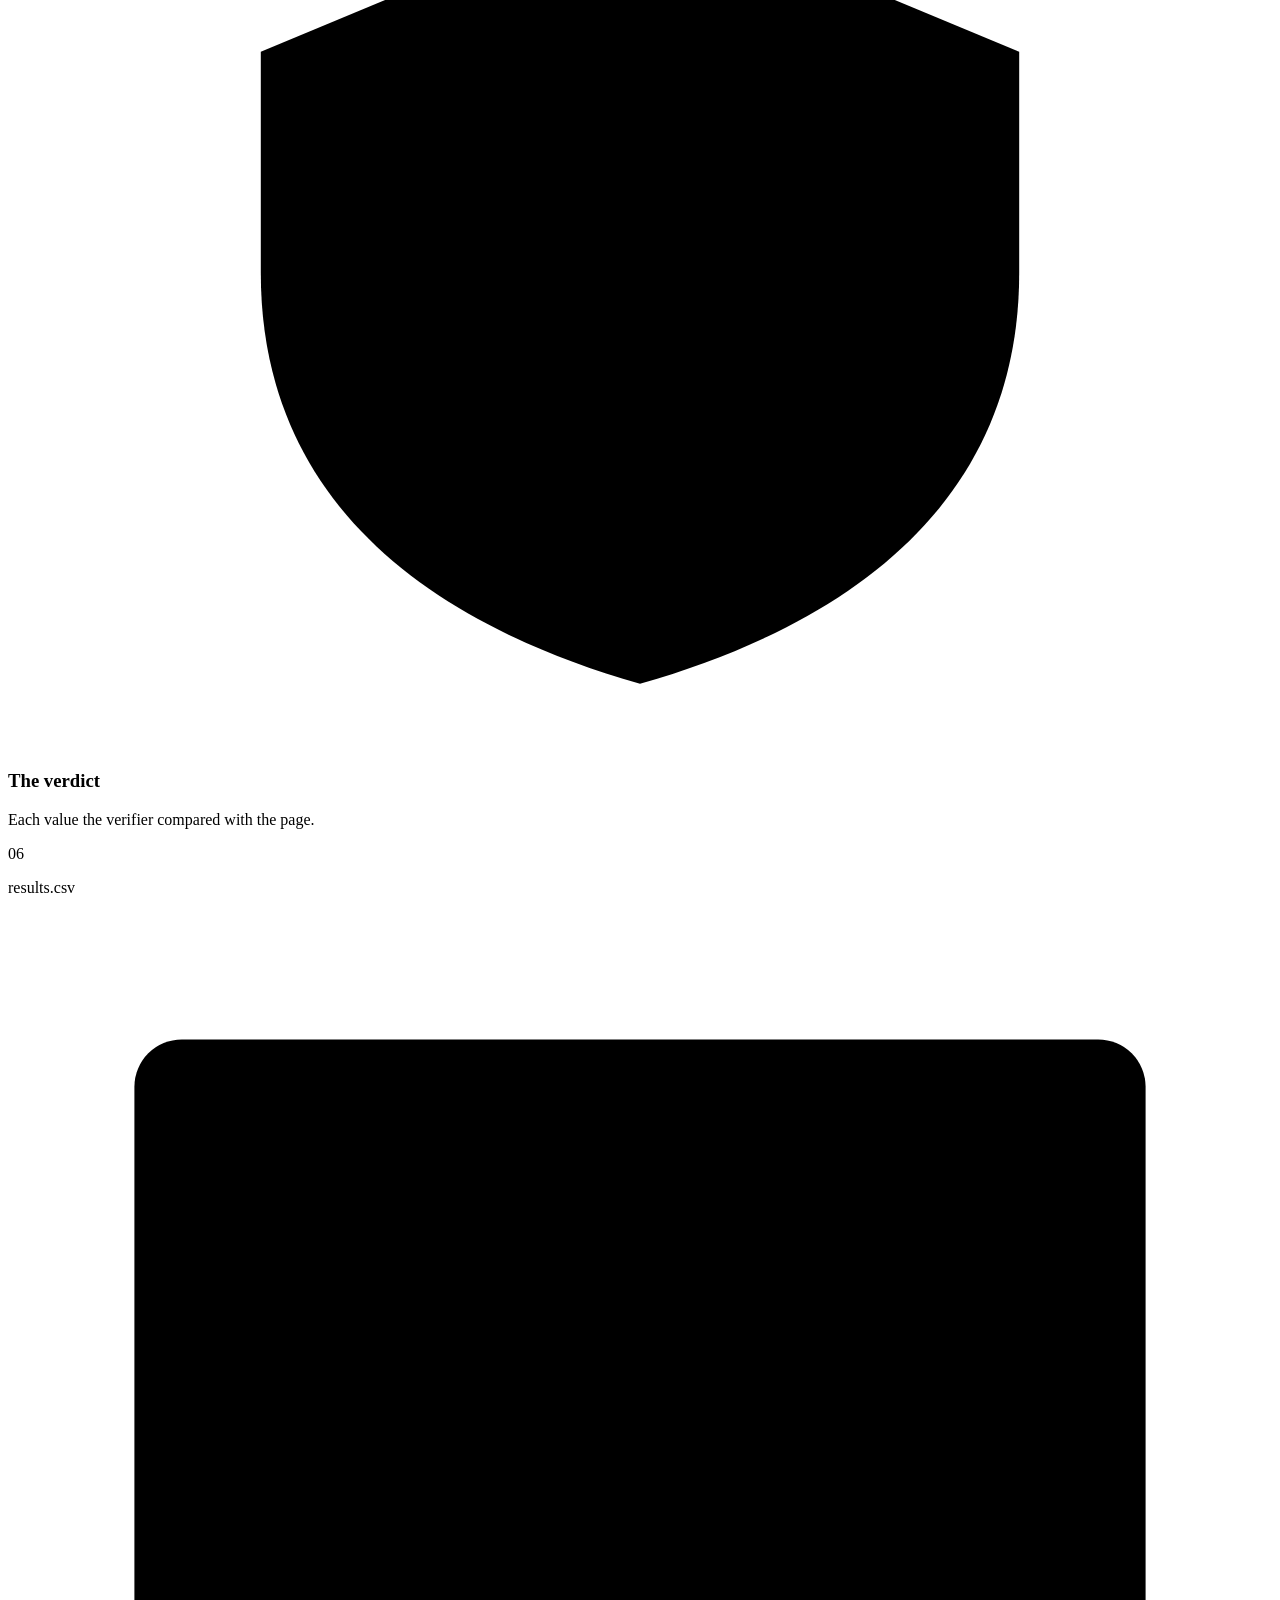
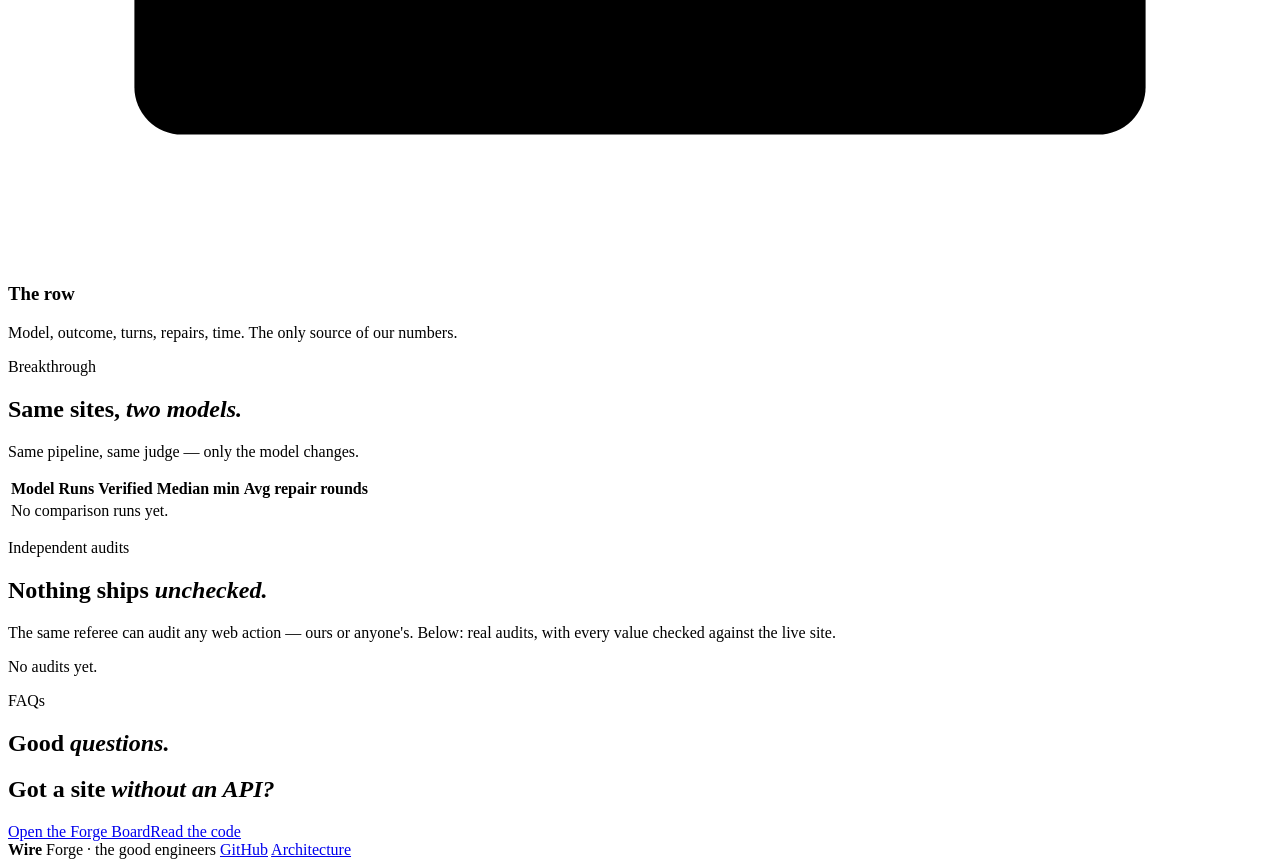
==== commit 7c383a07: "copy: simpler, shorter, product-first Mentor feedback: the site is the product, not a comparison cam" ====
--- a/wireforge/web/static/index.html
+++ b/wireforge/web/static/index.html
@@ -43,9 +43,9 @@
       <div class="fl fl-c"><p class="fl-k mono">verifier · check</p><p class="fl-t">✓ item is in the cart</p><p class="fl-s">opened with the action's own session</p></div>
       <div class="fl fl-d"><p class="fl-k mono">guard</p><p class="mono"><b>POST</b> /checkout</p><p class="fl-s mono no">refused</p></div>
     </div>
-    <a class="pill" href="#ladder"><span class="mono">LEVEL 4</span> Write actions, proven in the cart <span aria-hidden="true">→</span></a>
+    <a class="pill" href="#ladder"><span class="mono">NEW</span> It can add to a cart — and prove it did <span aria-hidden="true">→</span></a>
     <h1>Any website,<br><em>an <span class="mono-word">API</span> in minutes.</em></h1>
-    <p class="lede">Wire Forge watches a site's own network traffic, finds the JSON endpoints behind it, writes a tested Wire action, and has a second agent prove it against the live page before it ships.</p>
+    <p class="lede">Paste a URL and say what you need. Wire Forge finds the site's hidden API, writes the code, tests it — and a second AI checks the result against the real page before you ever see it.</p>
     <div class="cta">
       <a class="btn primary" href="#board">Open the Forge Board</a>
       <a class="btn ghost" href="#how">How it works ↓</a>
@@ -113,18 +113,15 @@
       <div class="step-body">
         <article data-step="0">
           <h3>Trace it</h3>
-          <p>The forge agent uses the site in a real browser, the way a person would: search, pick, add. Every XHR and fetch the page fires is recorded with its headers, body and response, so the agent reads the site's own backend instead of guessing from HTML.</p>
-          <p class="src mono">wireforge/browser.py · BrowserSession._on_response</p>
+          <p>It uses the website in a real browser, like a person would — and records every request the site makes to its own backend.</p>
         </article>
         <article data-step="1">
           <h3>Forge it</h3>
-          <p>It proves each endpoint with direct HTTP calls, changing one parameter at a time, then writes the action and its return schema. Every emit is executed on the spot and schema-checked, so a broken action is fixed before anyone else sees it.</p>
-          <p class="src mono">wireforge/forge.py · Forge.emit</p>
+          <p>It finds the real API behind the page, tests each endpoint, and writes clean, working code for it.</p>
         </article>
         <article data-step="2">
           <h3>Prove it</h3>
-          <p>A separate verifier, in a fresh browser with no access to the forge's reasoning, runs the action with its own inputs and compares names, prices and counts with the rendered page. For add-to-cart it opens the cart with the action's own session. Rejected actions go back for repair.</p>
-          <p class="src mono">wireforge/verifier.py · Verifier.submit</p>
+          <p>A second, independent AI runs the result with its own inputs and compares it against the live page. No match, no ship.</p>
         </article>
       </div>
     </div>
@@ -133,11 +130,11 @@
   <section class="section">
     <h2>Built around <em>proof, not plausibility.</em></h2>
     <div class="cards two">
-      <div class="card"><h3>Evidence before code</h3><p>The agent writes nothing until it has watched the endpoint answer in the browser and answered again to its own direct call with a changed parameter.</p></div>
-      <div class="card"><h3>Emitted means executed</h3><p>Every emit runs in a separate process and is validated against a strict return schema. The agent cannot finish on an action that did not pass.</p></div>
-      <div class="card"><h3>Verified means compared</h3><p>At least two runs, at least three values checked against the page. An unexplained mismatch turns a pass into a fail, whatever the verifier wrote.</p></div>
-      <div class="card"><h3>Two agents, one direction</h3><p>The forge cannot judge its own work. The verifier cannot edit code. Its report is the only thing that flows back.</p></div>
-      <div class="card wide"><h3>Stops at the cart</h3><p>Checkout, payment and order endpoints are refused in the probe tool and in the action harness itself, so a write action can add to a cart and read it back, and nothing more.</p></div>
+      <div class="card"><h3>Evidence before code</h3><p>Nothing is written until the endpoint has been seen working, twice.</p></div>
+      <div class="card"><h3>Every action is executed</h3><p>Code that didn't run and pass its checks never leaves the pipeline.</p></div>
+      <div class="card"><h3>Verified against the real page</h3><p>Two runs, real values compared with what the website actually shows.</p></div>
+      <div class="card"><h3>Builder never grades itself</h3><p>A separate AI judges the work. It caught our own mistakes too.</p></div>
+      <div class="card wide"><h3>Stops at the cart</h3><p>Checkout, payment and orders are blocked in code. Always.</p></div>
     </div>
   </section>
 
@@ -164,7 +161,7 @@
   <section class="section">
     <p class="eyebrow">Beyond the answer</p>
     <h2>What every run <em>leaves behind.</em></h2>
-    <p class="section-sub">Nothing is summarised away. Each run is a folder you can open, re-run and audit.</p>
+    <p class="section-sub">Every run leaves a folder you can open, re-run and audit.</p>
     <div class="bento">
       <div class="tile t1"><span class="num">01</span><p class="tk mono">spec.json</p><svg viewBox="0 0 80 60" aria-hidden="true"><rect x="8" y="6" width="50" height="48" rx="4"/><path d="M16 18h30M16 28h22M16 38h28"/></svg><h3>The spec</h3><p>Wire-shaped: id, type, parameters, strict return schema.</p></div>
       <div class="tile t2"><span class="num">02</span><p class="tk mono">action.py</p><svg viewBox="0 0 80 60" aria-hidden="true"><path d="M24 16 10 30l14 14M56 16l14 14-14 14M44 10 36 50"/></svg><h3>The code</h3><p>One function, the site's own endpoints, no browser.</p></div>
@@ -178,7 +175,7 @@
   <section class="section">
     <p class="eyebrow">Breakthrough</p>
     <h2>Same sites, <em>two models.</em></h2>
-    <p class="section-sub">Every site runs through the same pipeline with the previous Opus and with Opus 5.5. Both are judged by the same verifier.</p>
+    <p class="section-sub">Same pipeline, same judge — only the model changes.</p>
     <div class="table-wrap"><table class="data" id="home-models">
       <thead><tr><th>Model</th><th>Runs</th><th>Verified</th><th>Median min</th><th>Avg repair rounds</th></tr></thead>
       <tbody><tr><td colspan="5" class="empty">No comparison runs yet.</td></tr></tbody>
@@ -189,19 +186,11 @@
     </div>
   </section>
 
-  <section class="section" id="head2head">
-    <p class="eyebrow">Head-to-head</p>
-    <h2>Same site, same goal, <em>against Wire's own builder.</em></h2>
-    <p class="section-sub">Anakin's <span class="mono">build-request</span> and Wire Forge were given the same goal on the same store. Times come from Anakin's API and from our run's transcript, stored as receipts in <span class="mono">bench/head2head/</span>.</p>
-    <div id="h2h" class="h2h"><p class="empty">No head-to-head receipts yet.</p></div>
-    <div id="h2h-loop" class="h2h-loop" hidden></div>
-  </section>
-
   <section class="section">
-    <p class="eyebrow">One judge for everyone</p>
-    <h2>The same referee judges <em>their catalog too.</em></h2>
-    <p class="section-sub">Our independent verifier isn't just for our actions. <code>wireforge verify-wire &lt;action_id&gt;</code> runs any read-only action from Anakin's production Wire catalog (keyless) through the exact same two-run, page-diff verdict our own actions face. It certifies good actions, would catch rotten ones — and it judges us hardest: it caught our own Snitch "write" not persisting and downgraded it to a read.</p>
-    <div id="referee-cards" class="referee-grid"><p class="empty">No catalog audits yet. Run one: <code>python -m wireforge verify-wire mc_stock_quote --catalog moneycontrol --site https://www.moneycontrol.com/...</code></p></div>
+    <p class="eyebrow">Independent audits</p>
+    <h2>Nothing ships <em>unchecked.</em></h2>
+    <p class="section-sub">The same referee can audit any web action — ours or anyone's. Below: real audits, with every value checked against the live site.</p>
+    <div id="referee-cards" class="referee-grid"><p class="empty">No audits yet.</p></div>
   </section>
 
   <section class="section faq">
@@ -237,7 +226,7 @@
         <div class="presets" id="presets"></div>
         <div class="row2">
           <label>Model<select name="model" id="model-select"></select></label>
-          <label>Passcode<input name="passcode" type="password" placeholder="from the submission"></label>
+          <label>Passcode<input name="passcode" type="password" placeholder="team passcode"></label>
         </div>
         <button class="btn primary full" type="submit" id="run-btn">Start the forge</button>
         <p class="form-msg" id="form-msg" role="status"></p>
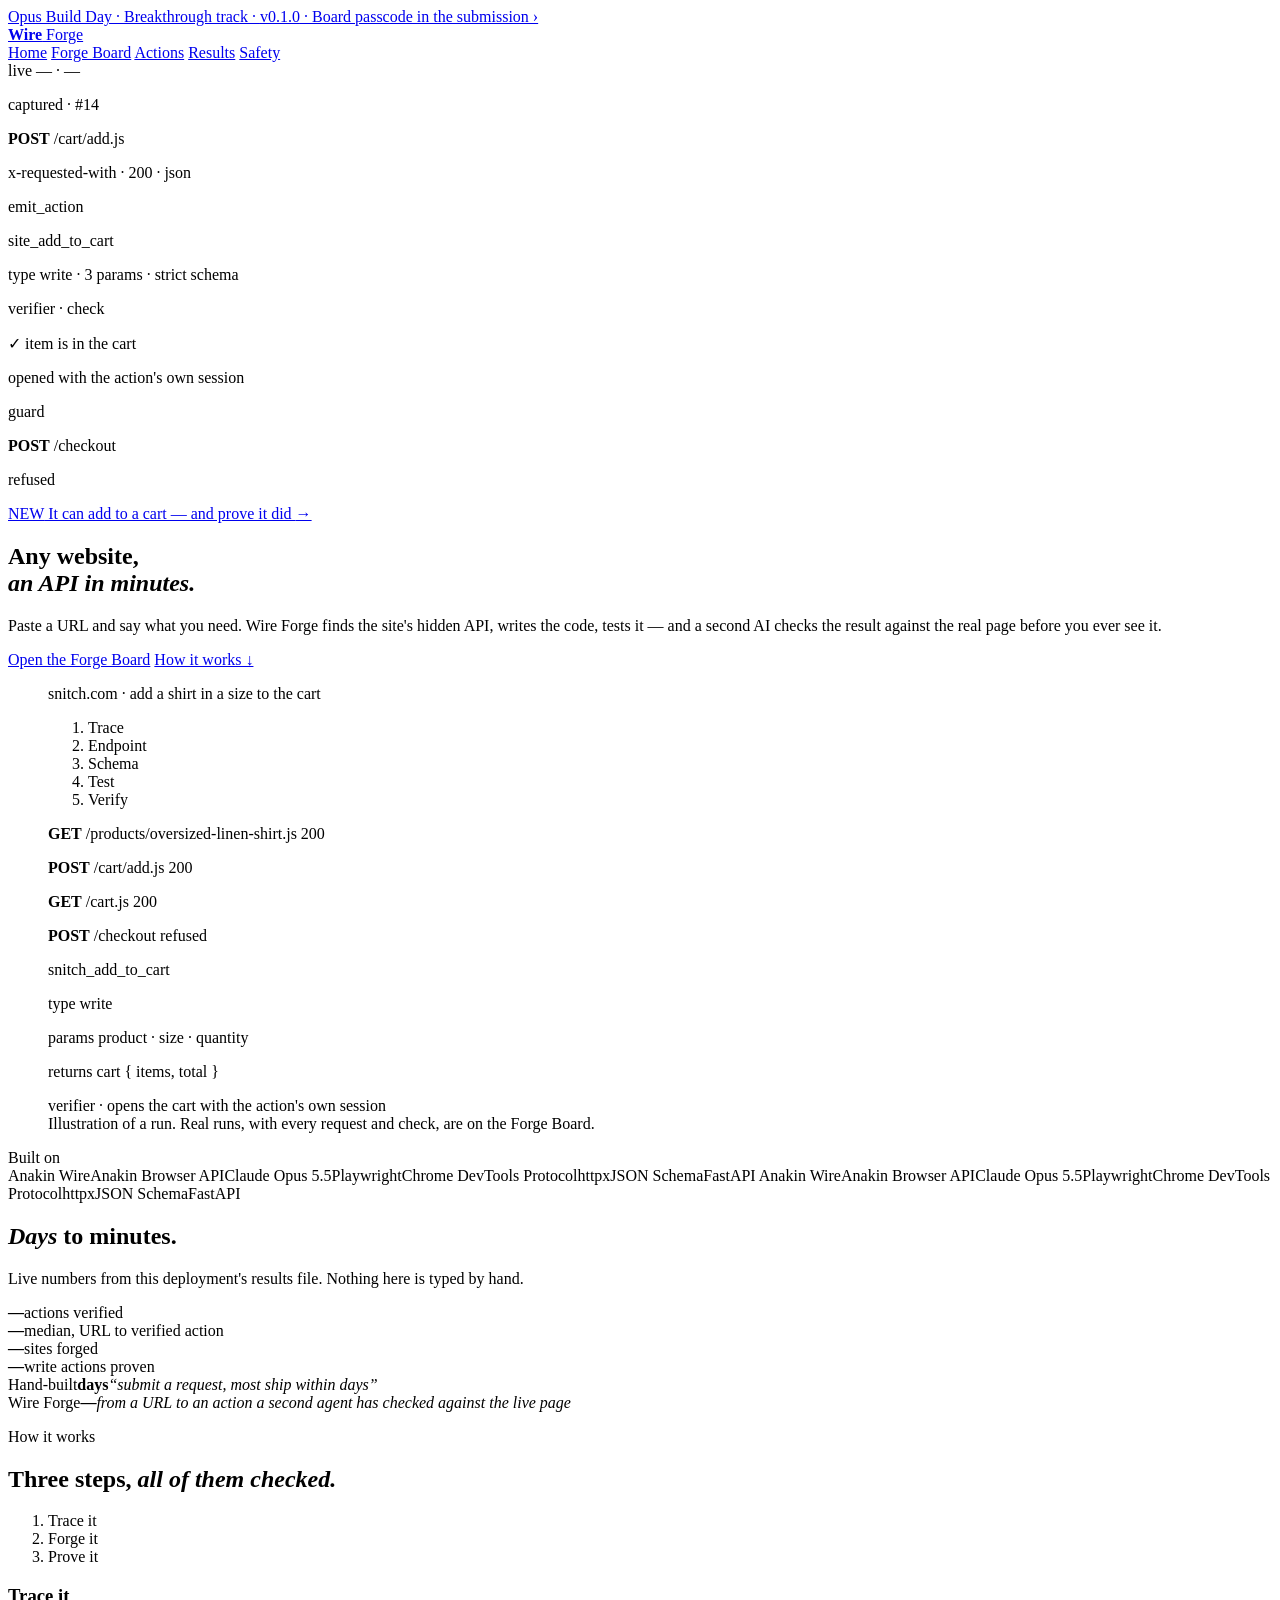
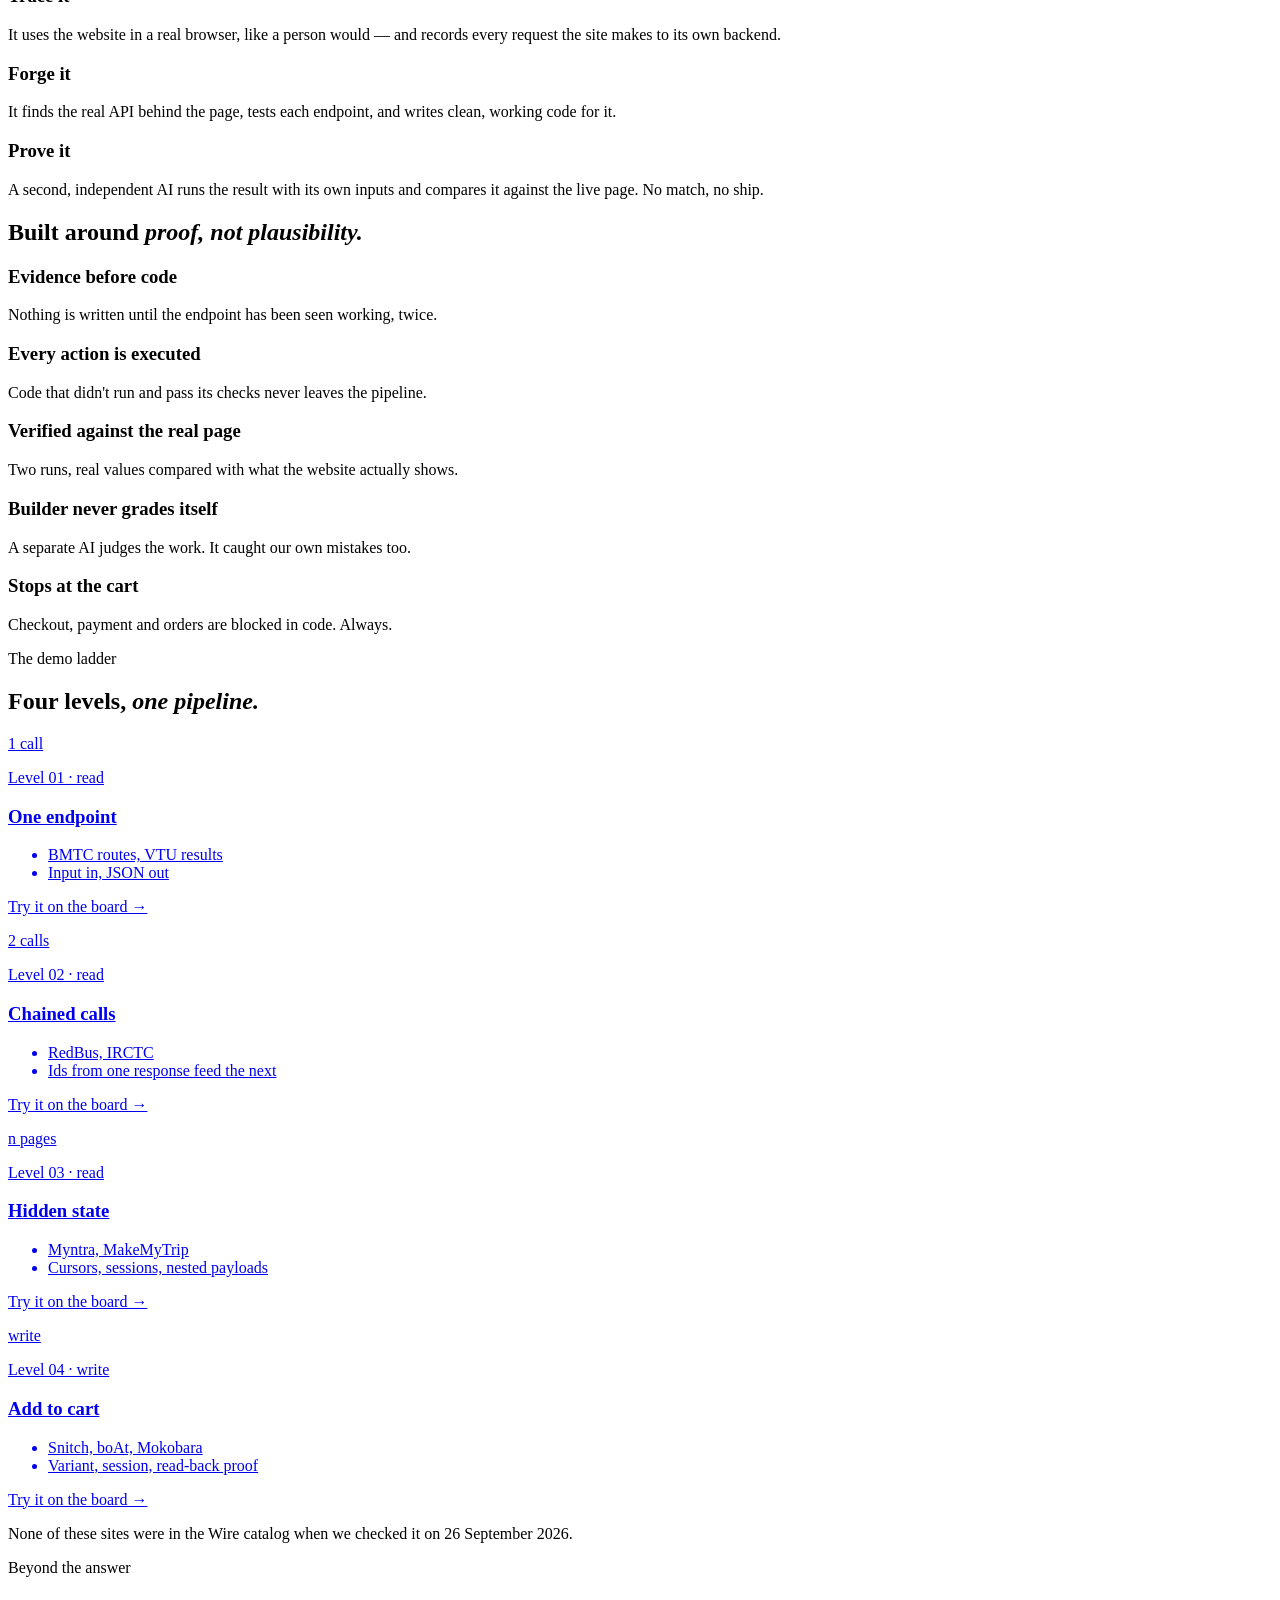
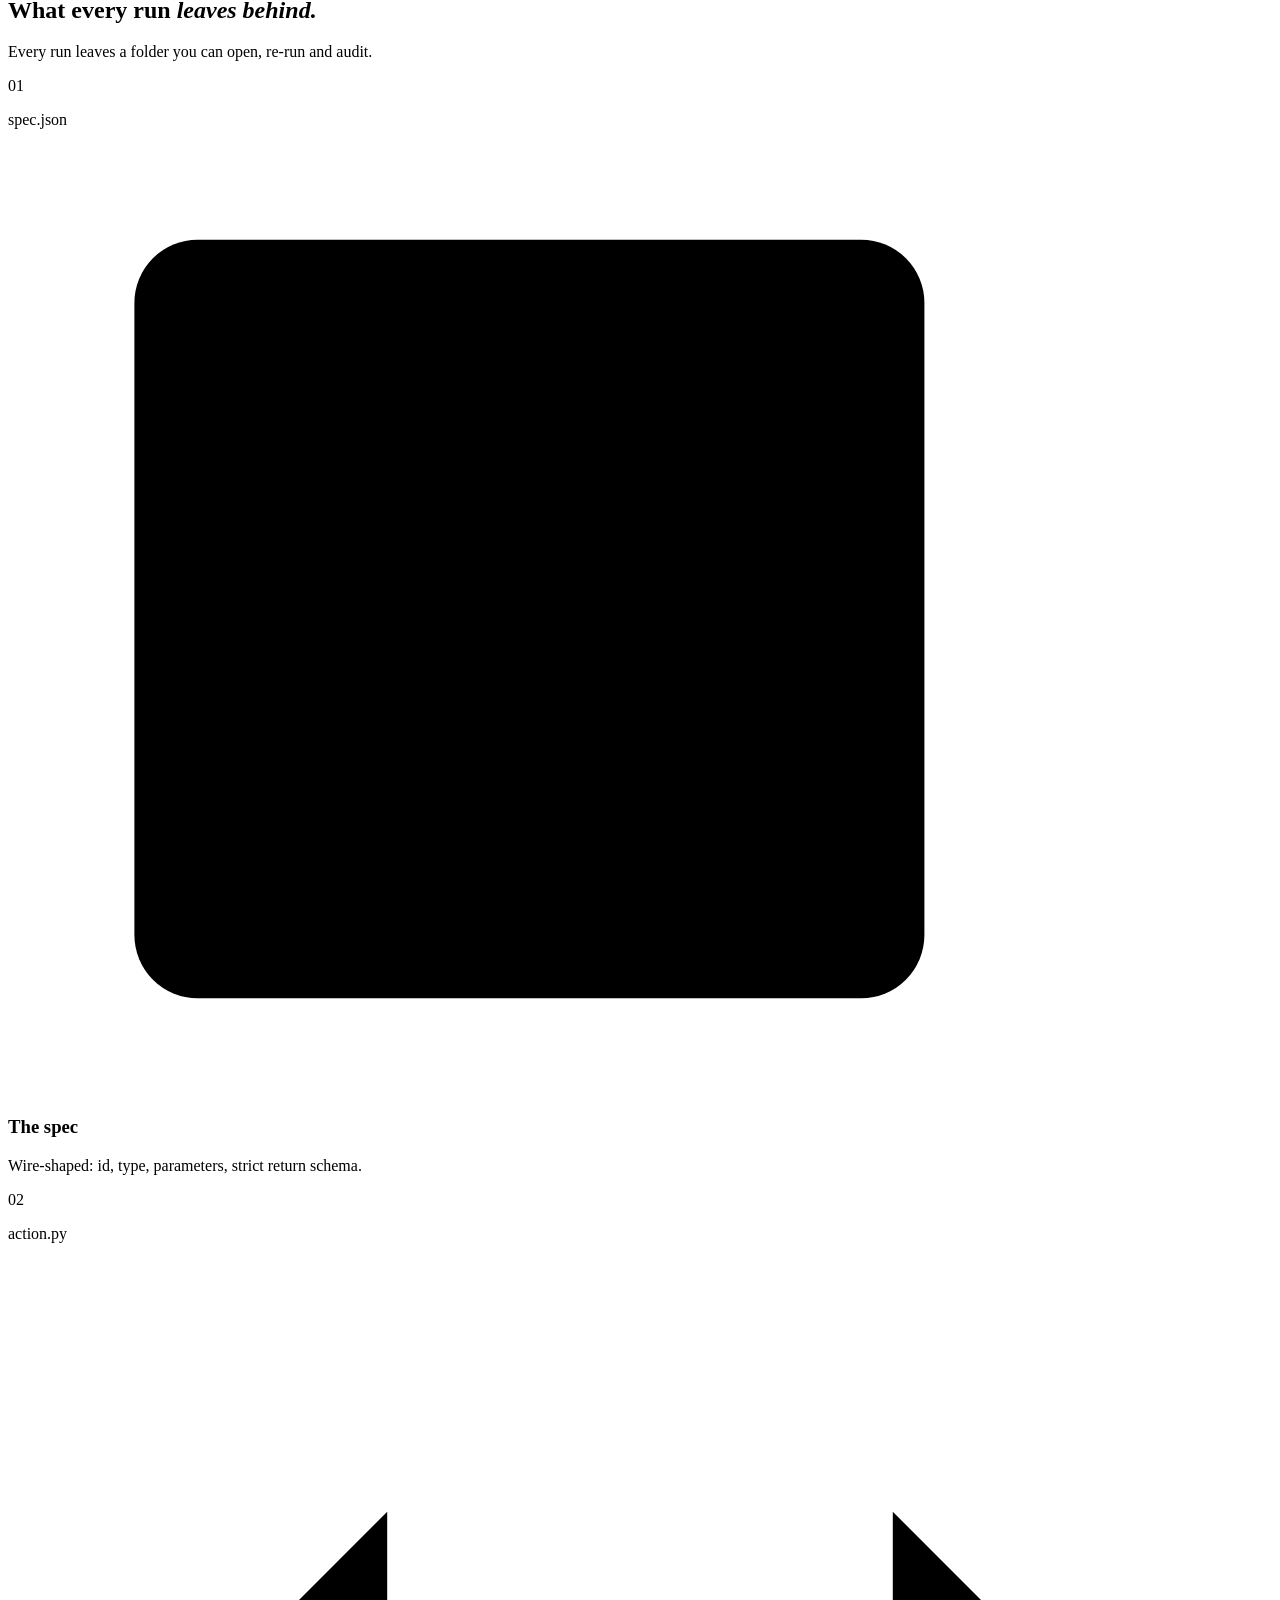
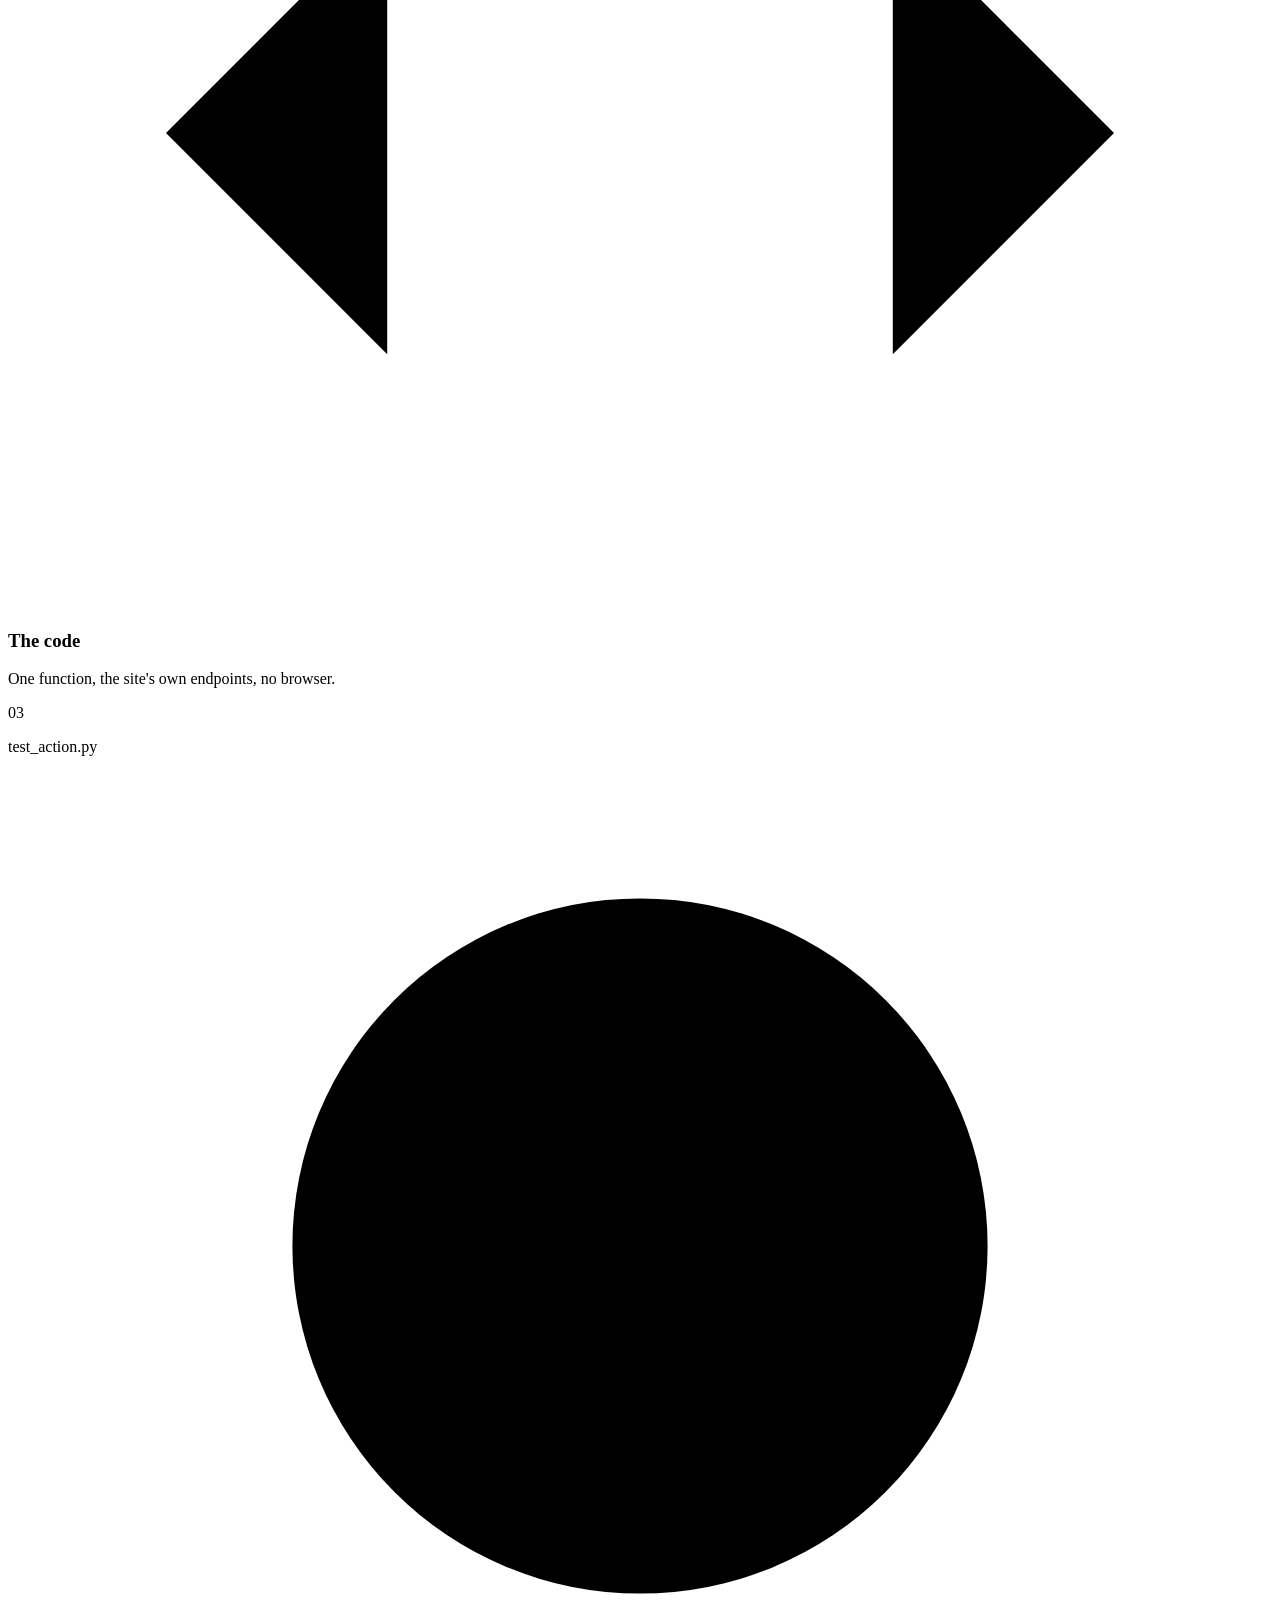
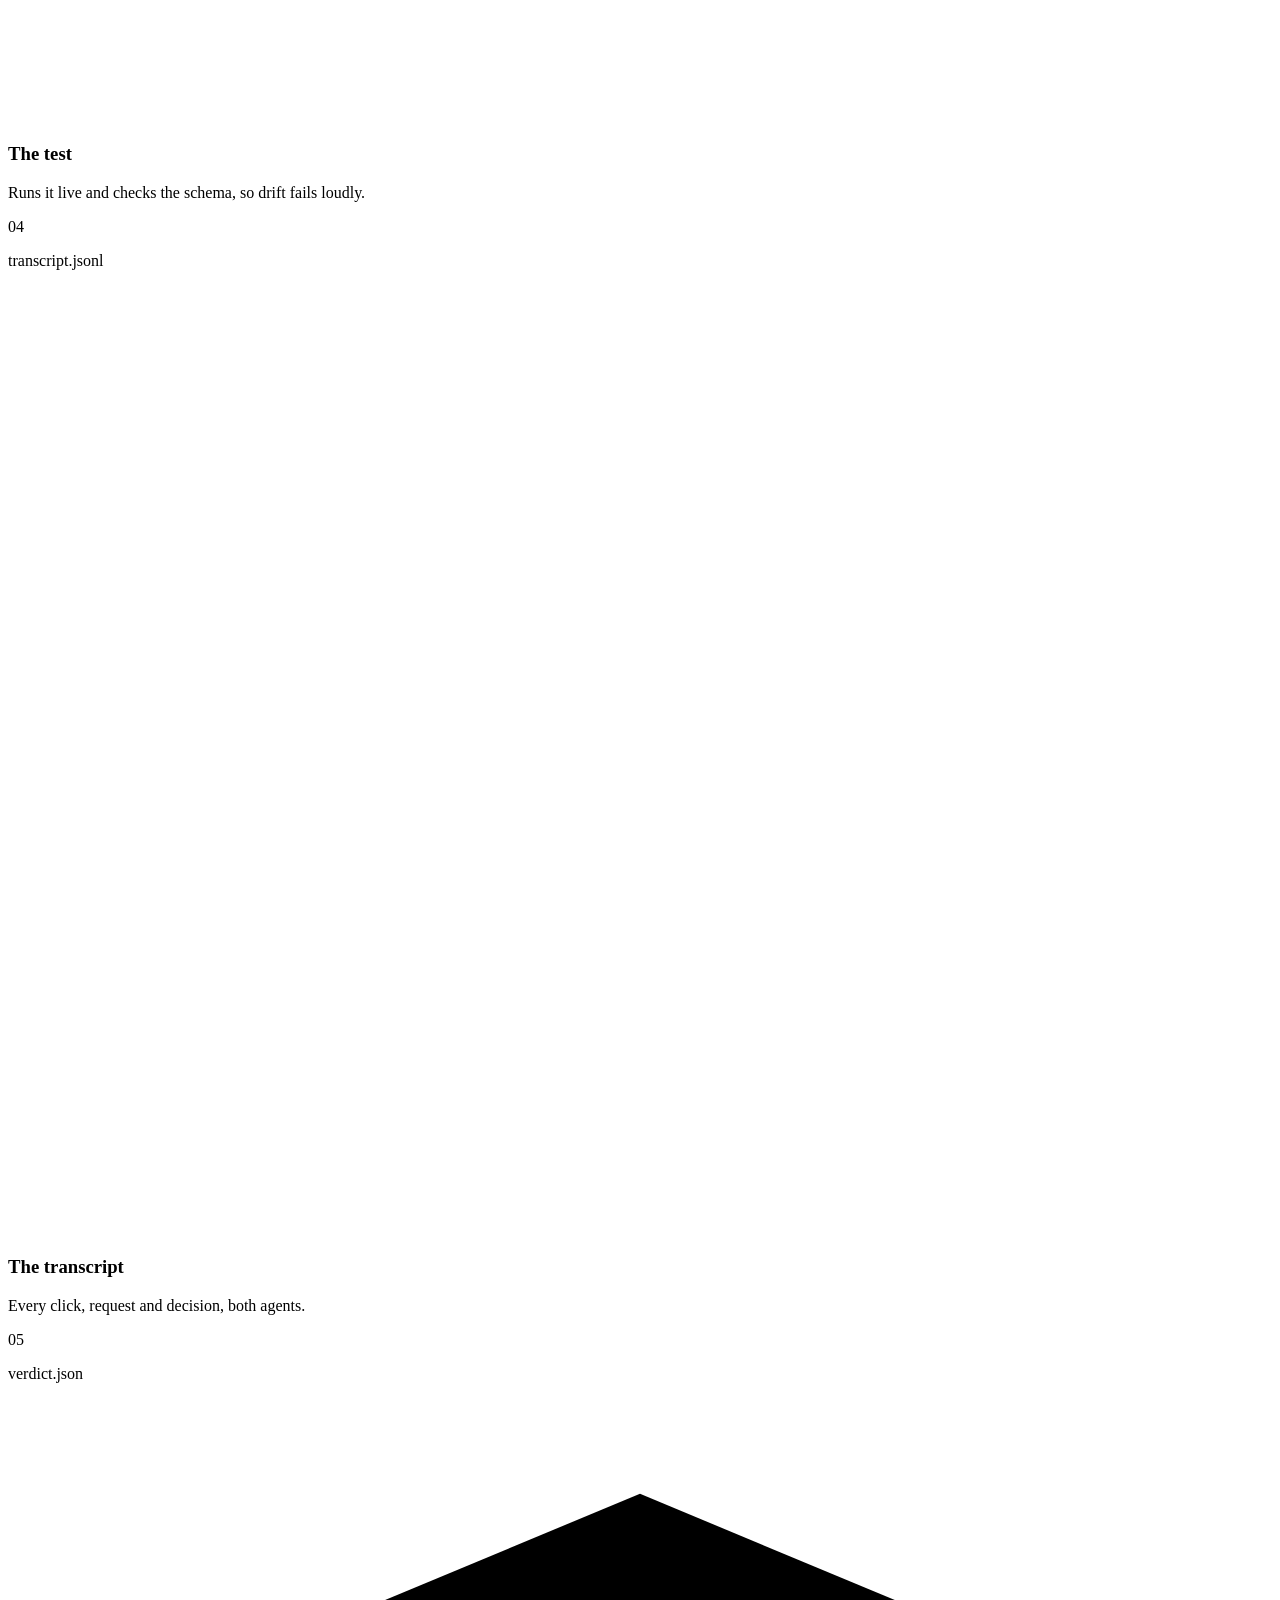
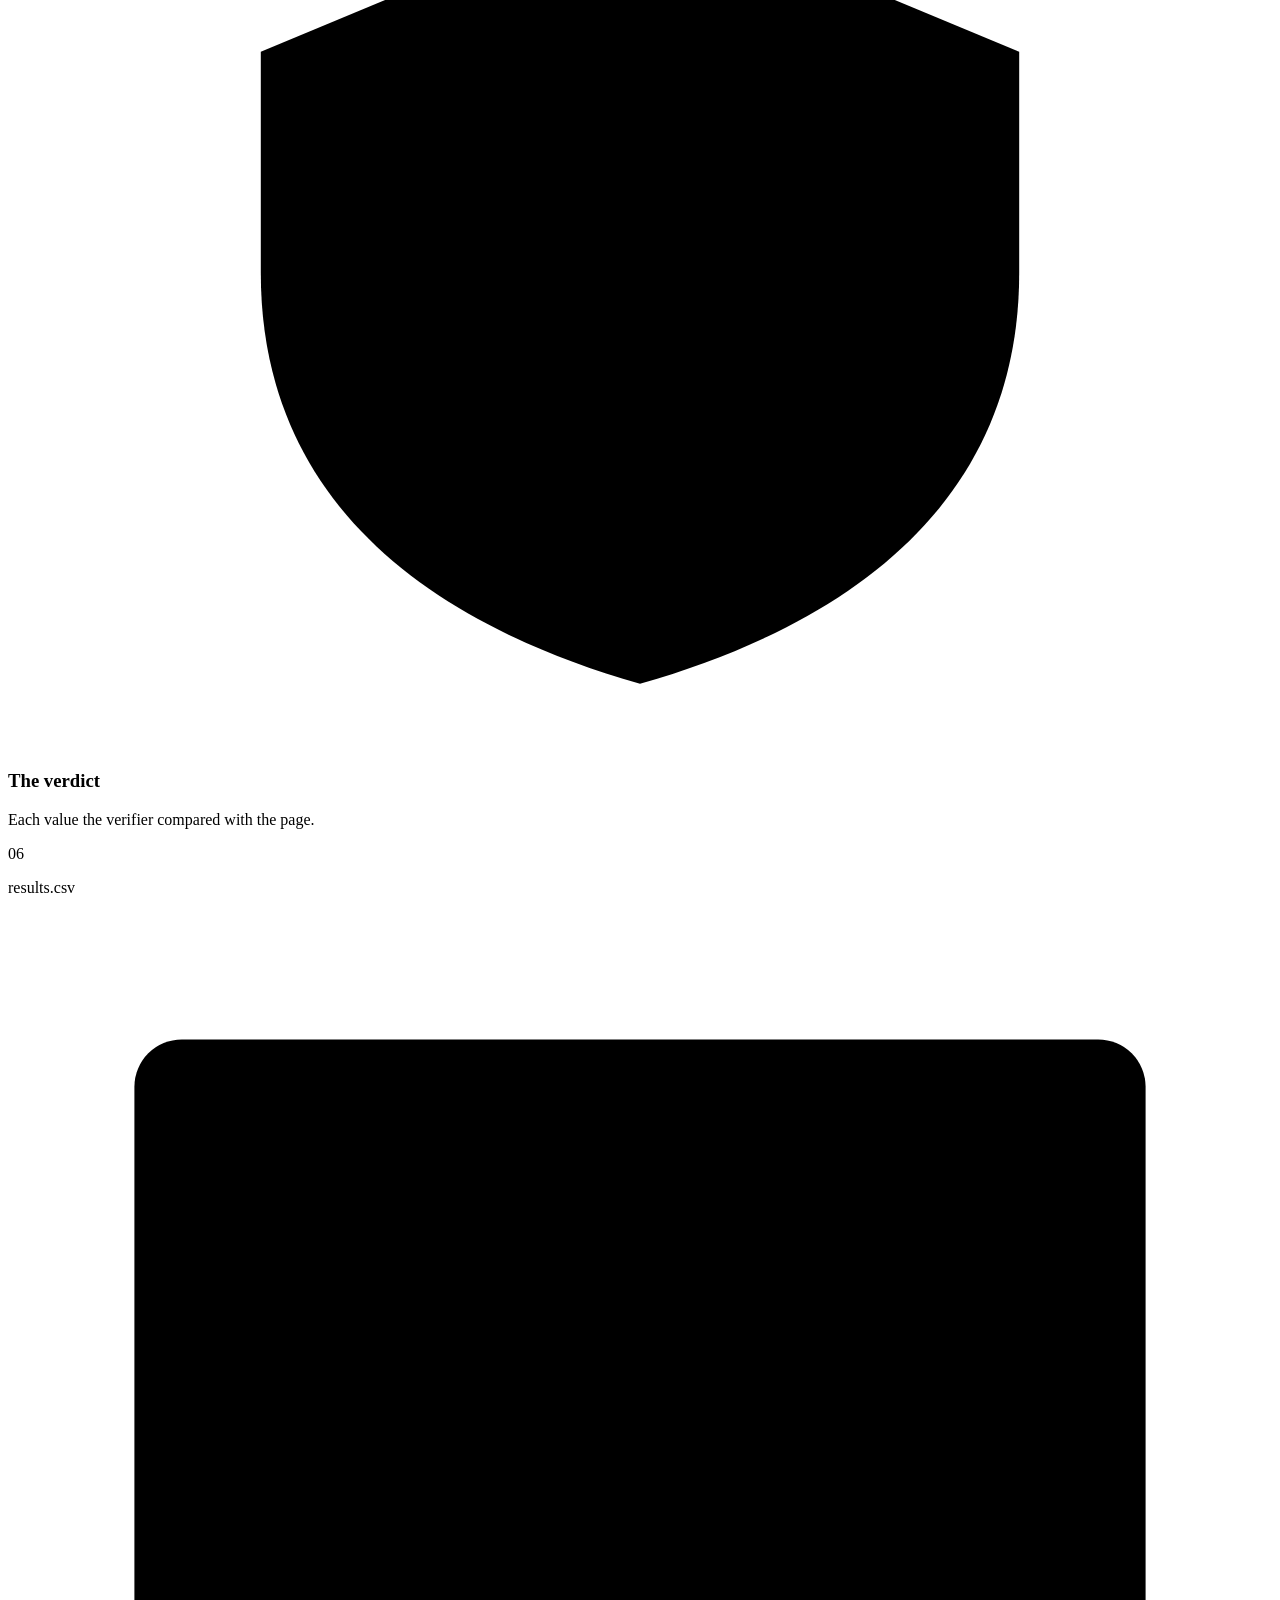
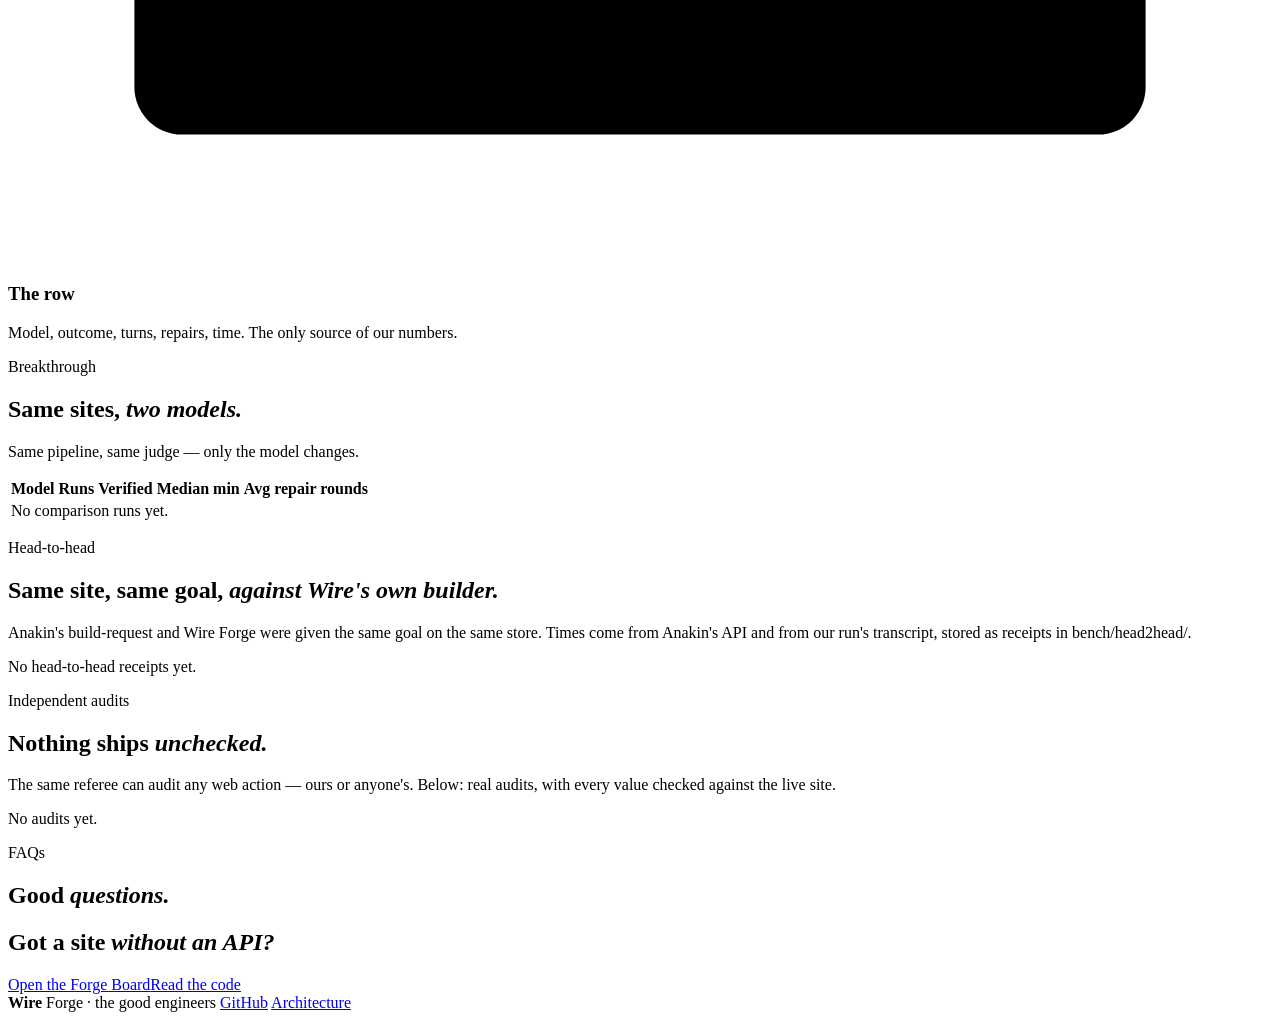
==== commit b1bf8a01: "Merge branch 'main' of https://github.com/thegoodengineers/wire-forge" ====
--- a/wireforge/web/static/index.html
+++ b/wireforge/web/static/index.html
@@ -186,6 +186,14 @@
     </div>
   </section>
 
+  <section class="section" id="head2head">
+    <p class="eyebrow">Head-to-head</p>
+    <h2>Same site, same goal, <em>against Wire's own builder.</em></h2>
+    <p class="section-sub">Anakin's <span class="mono">build-request</span> and Wire Forge were given the same goal on the same store. Times come from Anakin's API and from our run's transcript, stored as receipts in <span class="mono">bench/head2head/</span>.</p>
+    <div id="h2h" class="h2h"><p class="empty">No head-to-head receipts yet.</p></div>
+    <div id="h2h-loop" class="h2h-loop" hidden></div>
+  </section>
+
   <section class="section">
     <p class="eyebrow">Independent audits</p>
     <h2>Nothing ships <em>unchecked.</em></h2>
